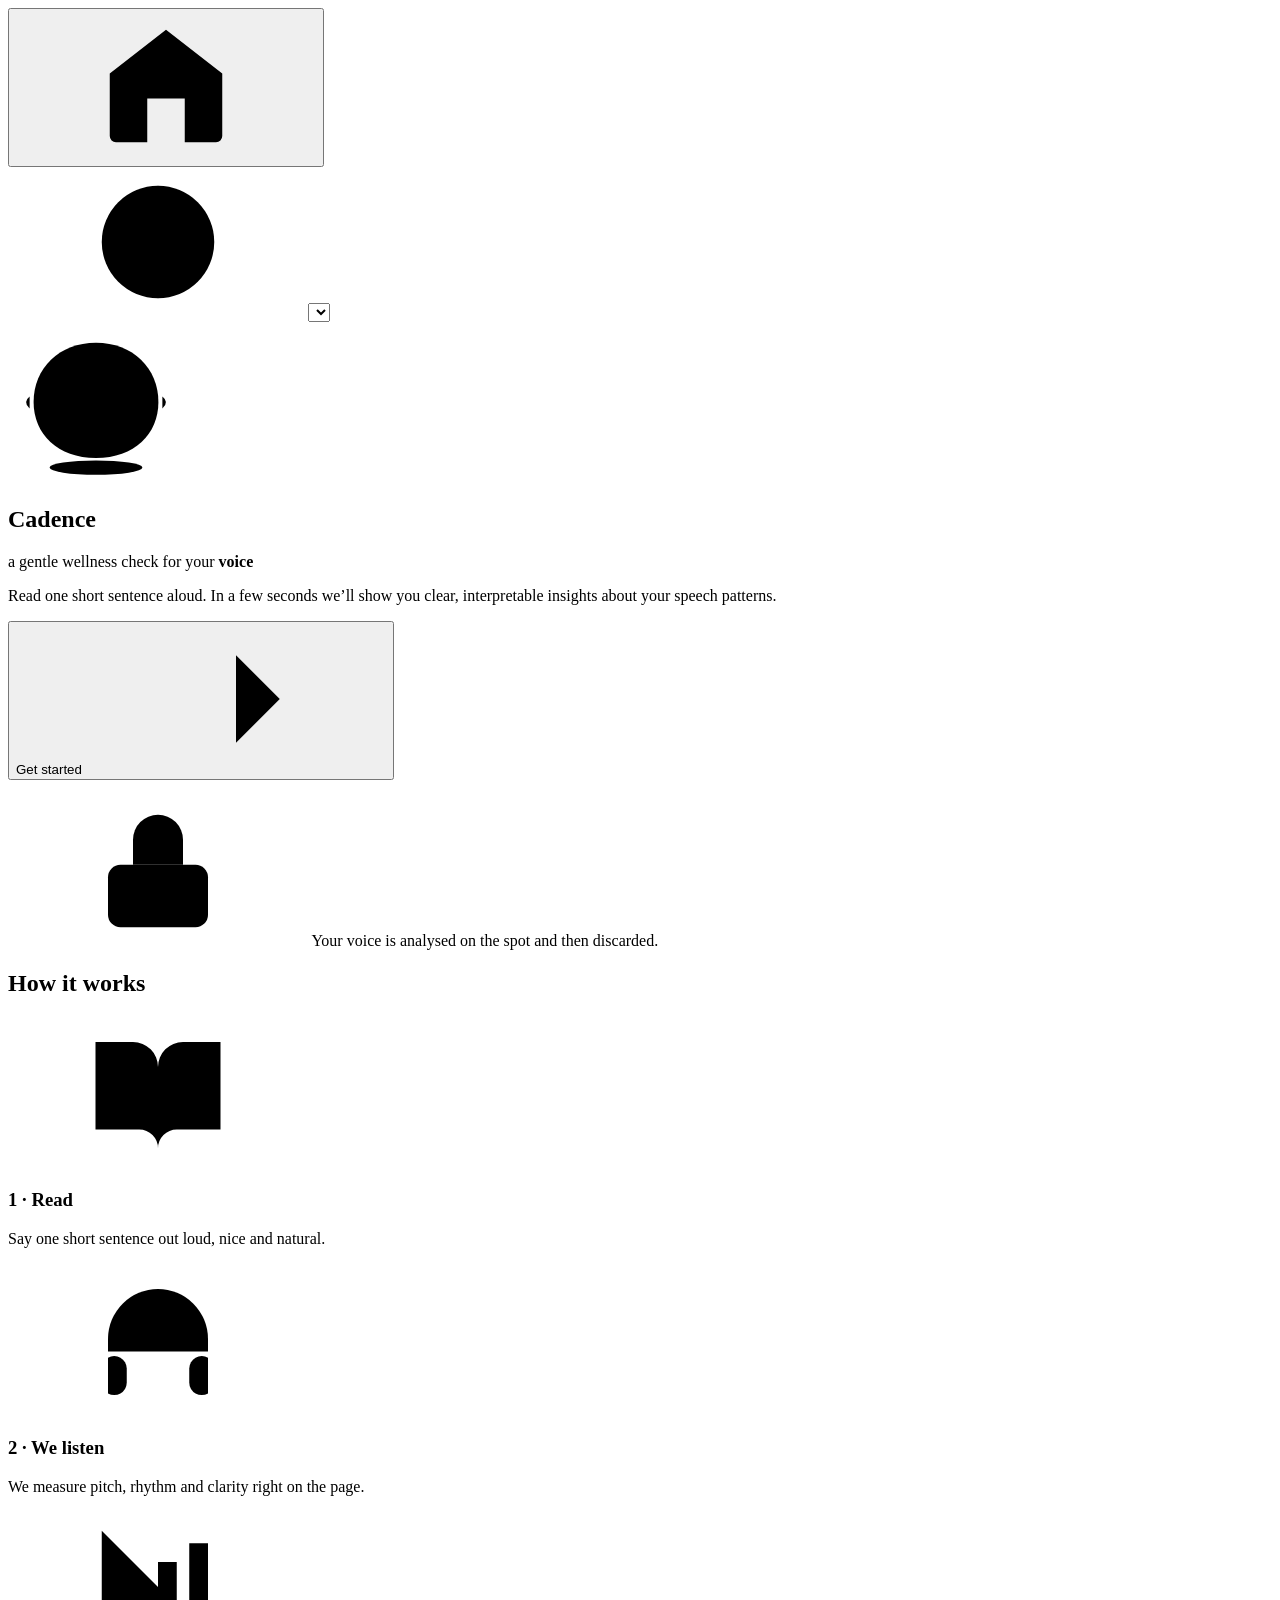
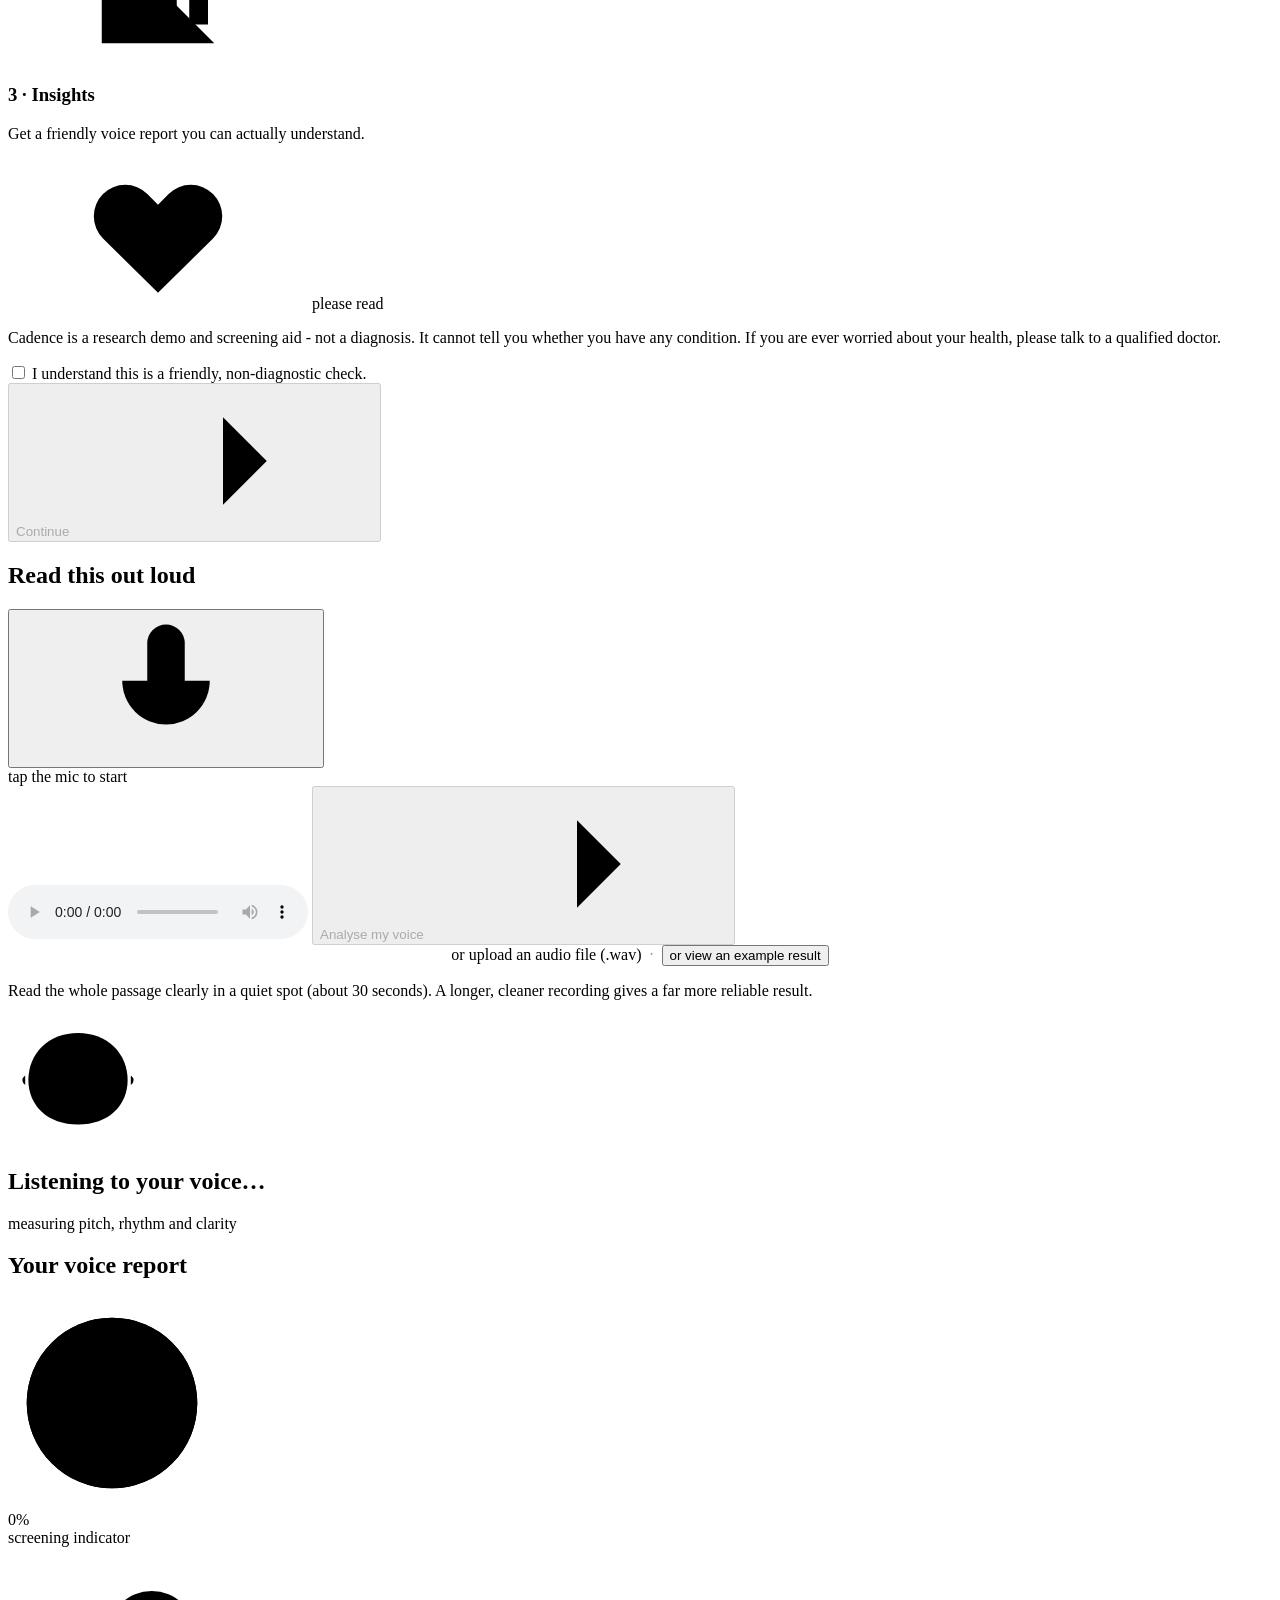
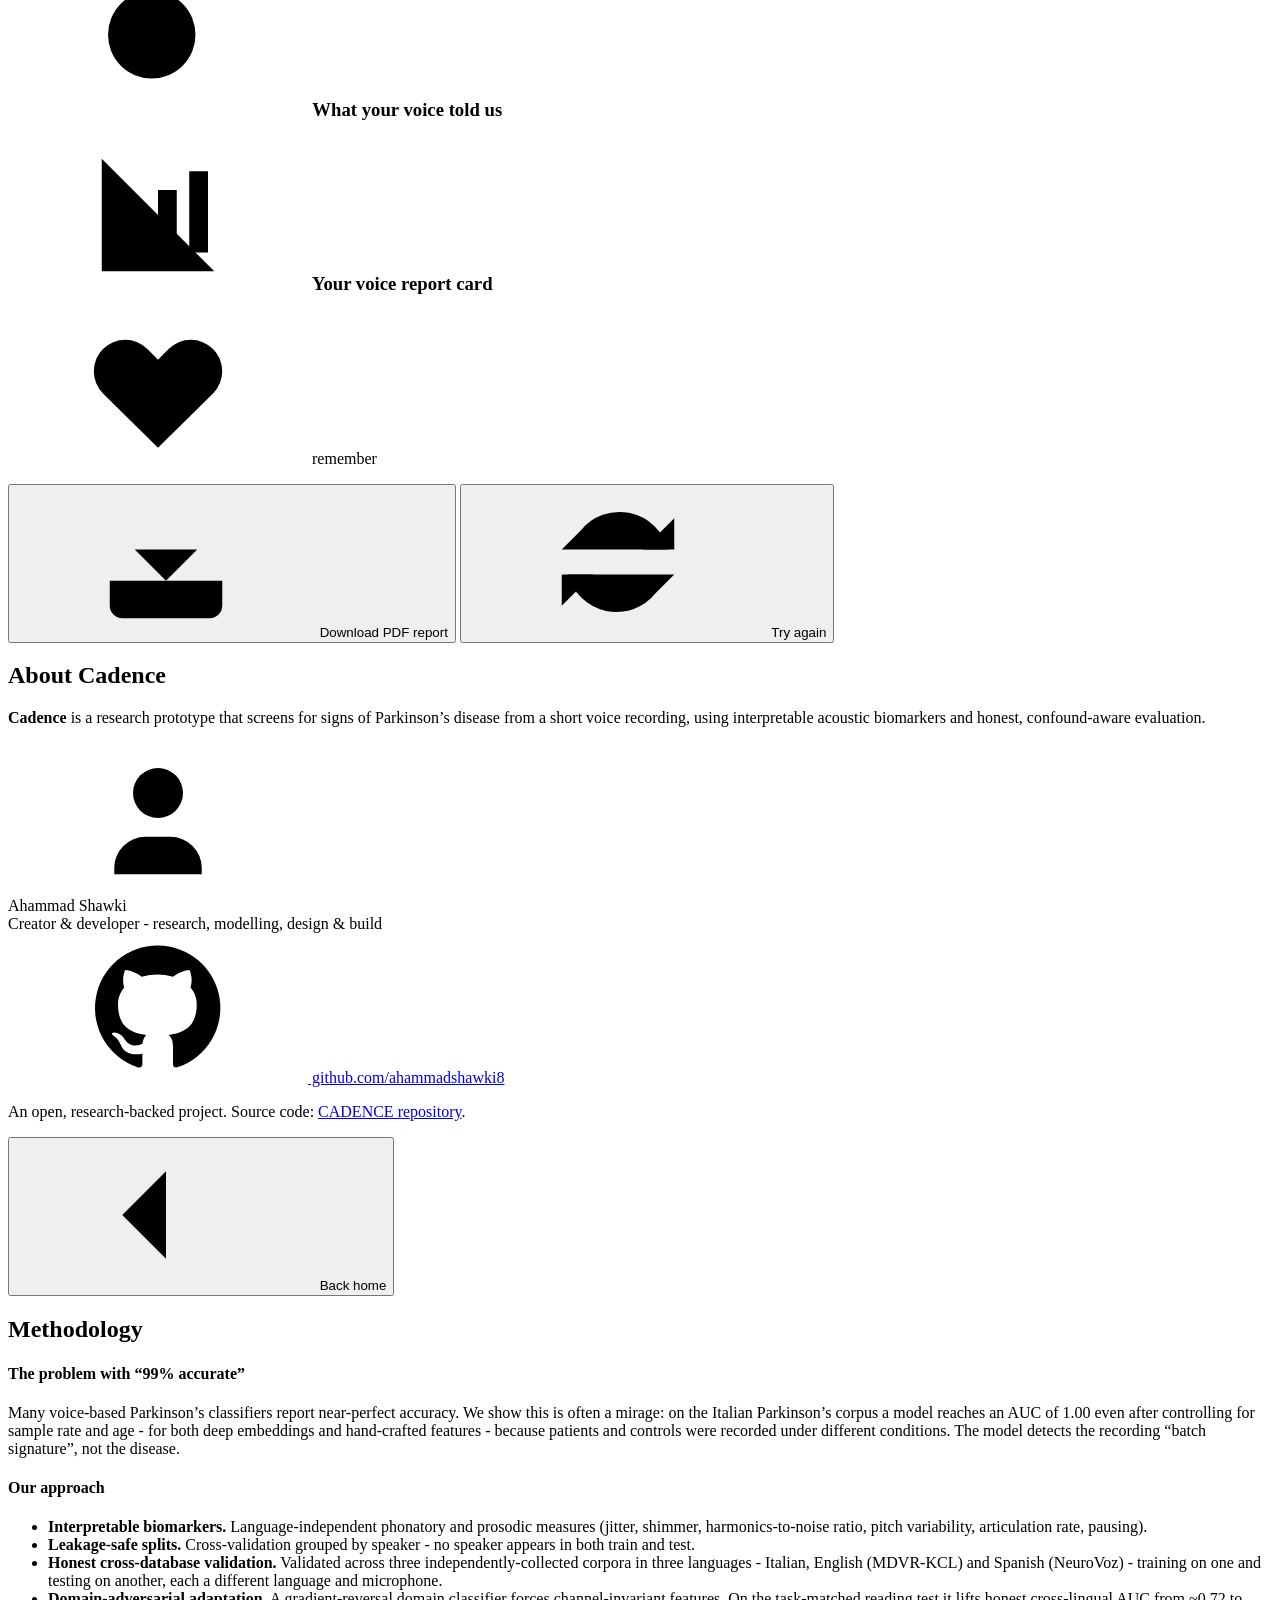
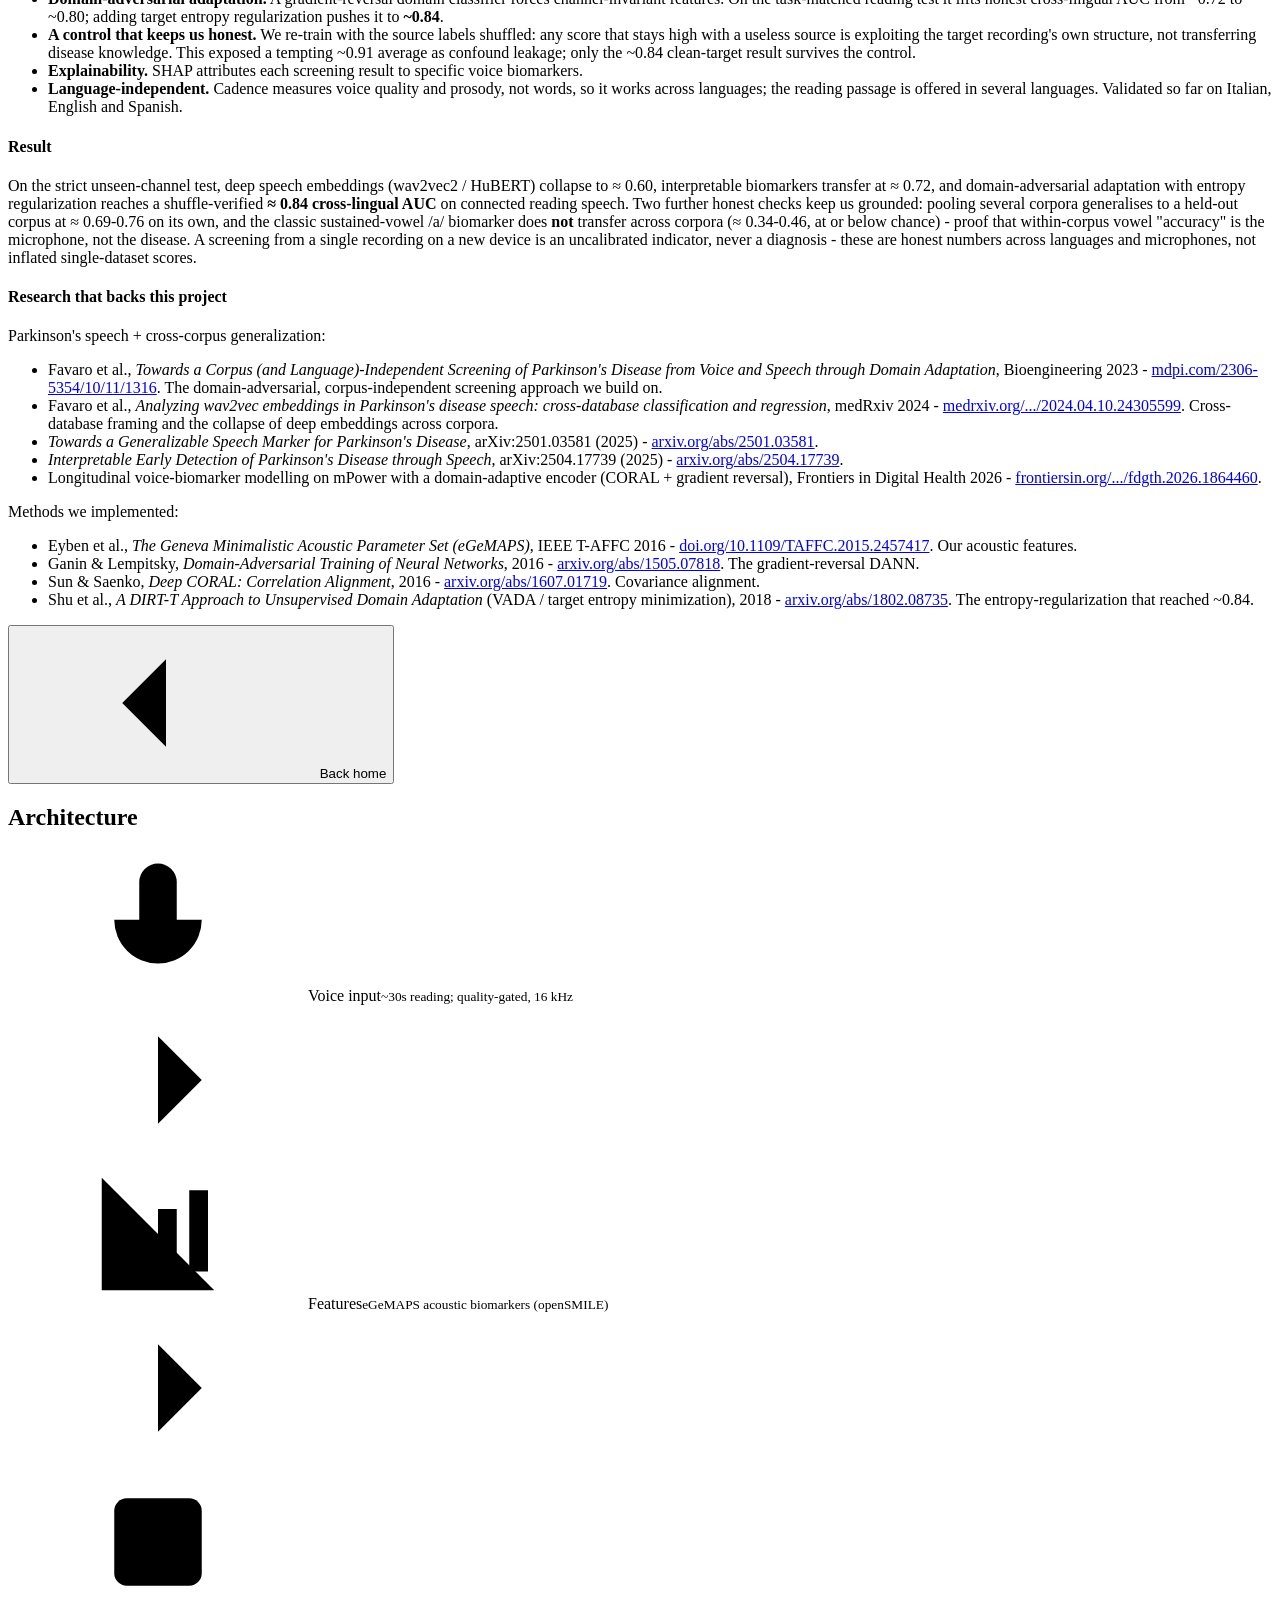
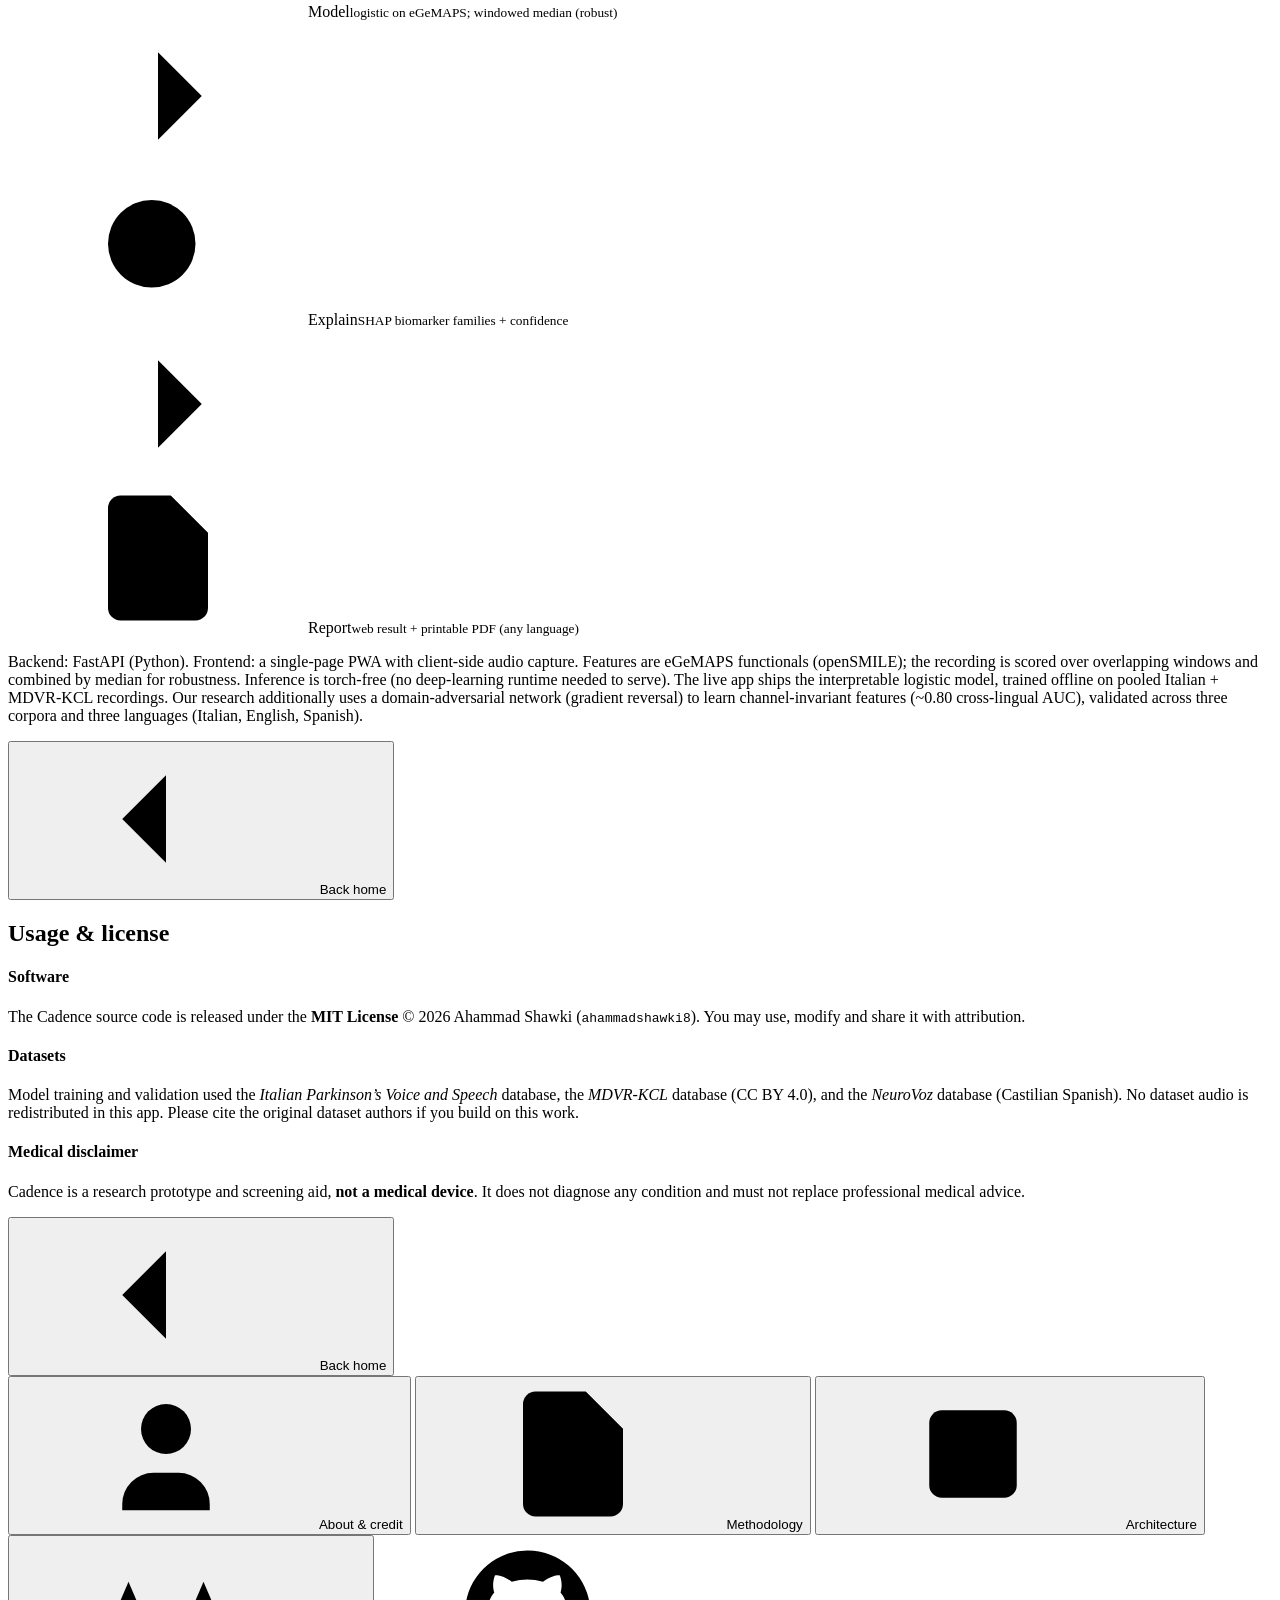
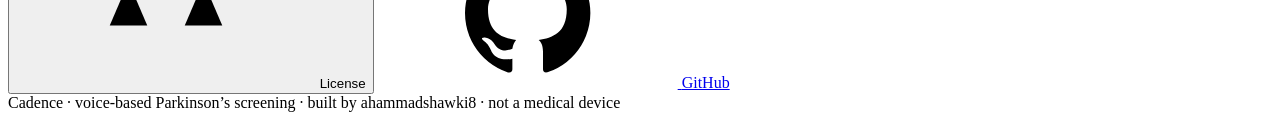
==== app/static/index.html @ 6699c70d "Multi-passage screening: pool several recordings into one steadier result Evidence (MDVR, speaker-le" ====
<!DOCTYPE html>
<html lang="en">
<head>
<meta charset="UTF-8" />
<meta name="viewport" content="width=device-width, initial-scale=1.0, viewport-fit=cover" />
<title>Cadence · voice wellness check</title>
<meta name="theme-color" content="#6c5ce7" />
<meta name="description" content="A gentle, research-backed voice wellness check for signs of Parkinson's disease." />
<link rel="manifest" href="/manifest.webmanifest" />
<meta name="apple-mobile-web-app-capable" content="yes" />
<meta name="mobile-web-app-capable" content="yes" />
<meta name="apple-mobile-web-app-status-bar-style" content="default" />
<meta name="apple-mobile-web-app-title" content="Cadence" />
<link rel="apple-touch-icon" href="/static/icon-192.png" />
<link rel="preconnect" href="https://fonts.googleapis.com" />
<link rel="preconnect" href="https://fonts.gstatic.com" crossorigin />
<link href="https://fonts.googleapis.com/css2?family=Baloo+2:wght@500;600;700;800&family=Quicksand:wght@400;500;600;700&display=swap" rel="stylesheet" />
<link rel="stylesheet" href="/static/style.css" />
<link rel="icon" href="/static/favicon.svg" type="image/svg+xml" />
</head>
<body>

<!-- ===== icon sprite ===== -->
<svg width="0" height="0" style="position:absolute" aria-hidden="true"><defs>
<symbol id="i-home" viewBox="0 0 24 24"><path d="M3 10l9-7 9 7v10a1 1 0 0 1-1 1h-5v-7H9v7H4a1 1 0 0 1-1-1z"/></symbol>
<symbol id="i-back" viewBox="0 0 24 24"><path d="M19 12H5"/><path d="M12 19l-7-7 7-7"/></symbol>
<symbol id="i-next" viewBox="0 0 24 24"><path d="M5 12h14"/><path d="M12 5l7 7-7 7"/></symbol>
<symbol id="i-mic" viewBox="0 0 24 24"><rect x="9" y="2" width="6" height="12" rx="3"/><path d="M19 11a7 7 0 0 1-14 0"/><path d="M12 18v4"/><path d="M8 22h8"/></symbol>
<symbol id="i-download" viewBox="0 0 24 24"><path d="M21 15v4a2 2 0 0 1-2 2H5a2 2 0 0 1-2-2v-4"/><path d="M7 10l5 5 5-5"/><path d="M12 15V3"/></symbol>
<symbol id="i-search" viewBox="0 0 24 24"><circle cx="11" cy="11" r="7"/><path d="M21 21l-4.3-4.3"/></symbol>
<symbol id="i-listen" viewBox="0 0 24 24"><path d="M4 14v-2a8 8 0 0 1 16 0v2"/><path d="M4 15a2 2 0 0 1 3 1.7V19a2 2 0 0 1-3 1.7z"/><path d="M20 15a2 2 0 0 0-3 1.7V19a2 2 0 0 0 3 1.7z"/></symbol>
<symbol id="i-read" viewBox="0 0 24 24"><path d="M2 4h6a4 4 0 0 1 4 4v13a3 3 0 0 0-3-3H2z"/><path d="M22 4h-6a4 4 0 0 0-4 4v13a3 3 0 0 1 3-3h7z"/></symbol>
<symbol id="i-chart" viewBox="0 0 24 24"><path d="M3 3v18h18"/><rect x="7" y="12" width="3" height="6"/><rect x="12" y="8" width="3" height="10"/><rect x="17" y="5" width="3" height="13"/></symbol>
<symbol id="i-lock" viewBox="0 0 24 24"><rect x="4" y="11" width="16" height="10" rx="2"/><path d="M8 11V7a4 4 0 0 1 8 0v4"/></symbol>
<symbol id="i-heart" viewBox="0 0 24 24"><path d="M20.8 5.6a5 5 0 0 0-7.1 0L12 7.3l-1.7-1.7a5 5 0 1 0-7.1 7.1L12 21.4l8.8-8.7a5 5 0 0 0 0-7.1z"/></symbol>
<symbol id="i-check" viewBox="0 0 24 24"><path d="M20 6L9 17l-5-5"/></symbol>
<symbol id="i-refresh" viewBox="0 0 24 24"><path d="M21 5v5h-5"/><path d="M3 19v-5h5"/><path d="M20 10a8 8 0 0 0-14-3L3 10"/><path d="M4 14a8 8 0 0 0 14 3l3-3"/></symbol>
<symbol id="i-up" viewBox="0 0 24 24"><path d="M12 19V5"/><path d="M6 11l6-6 6 6"/></symbol>
<symbol id="i-down" viewBox="0 0 24 24"><path d="M12 5v14"/><path d="M6 13l6 6 6-6"/></symbol>
<symbol id="i-doc" viewBox="0 0 24 24"><path d="M14 2H6a2 2 0 0 0-2 2v16a2 2 0 0 0 2 2h12a2 2 0 0 0 2-2V8z"/><path d="M14 2v6h6"/><path d="M9 13h6"/><path d="M9 17h6"/></symbol>
<symbol id="i-cpu" viewBox="0 0 24 24"><rect x="5" y="5" width="14" height="14" rx="2"/><rect x="9" y="9" width="6" height="6"/><path d="M9 2v3M15 2v3M9 19v3M15 19v3M2 9h3M2 15h3M19 9h3M19 15h3"/></symbol>
<symbol id="i-scale" viewBox="0 0 24 24"><path d="M12 3v18"/><path d="M6 7h12"/><path d="M6 7l-3 7h6z"/><path d="M18 7l-3 7h6z"/><path d="M8 21h8"/></symbol>
<symbol id="i-user" viewBox="0 0 24 24"><circle cx="12" cy="8" r="4"/><path d="M5 21v-1a5 5 0 0 1 5-5h4a5 5 0 0 1 5 5v1"/></symbol>
<symbol id="i-github" viewBox="0 0 24 24"><path d="M12 2a10 10 0 0 0-3.2 19.5c.5.1.7-.2.7-.5v-1.7c-2.8.6-3.4-1.3-3.4-1.3-.5-1.2-1.1-1.5-1.1-1.5-.9-.6.1-.6.1-.6 1 .1 1.5 1 1.5 1 .9 1.5 2.3 1.1 2.9.8.1-.6.3-1.1.6-1.4-2.2-.300-4.5-1.1-4.5-4.9 0-1.1.4-2 1-2.7-.1-.3-.4-1.3.1-2.7 0 0 .8-.3 2.7 1a9.4 9.4 0 0 1 5 0c1.9-1.3 2.7-1 2.7-1 .5 1.4.2 2.4.1 2.7.6.7 1 1.6 1 2.7 0 3.8-2.3 4.6-4.5 4.9.4.3.7.9.7 1.9v2.8c0 .3.2.6.7.5A10 10 0 0 0 12 2z"/></symbol>
<symbol id="i-mark" viewBox="0 0 24 24"><path d="M2 12h3l2.5-7 4 16 3.5-11 2 5H22"/></symbol>
<symbol id="i-globe" viewBox="0 0 24 24"><circle cx="12" cy="12" r="9"/><path d="M3 12h18"/><path d="M12 3c2.5 2.5 3.8 5.7 3.8 9s-1.3 6.5-3.8 9c-2.5-2.5-3.8-5.7-3.8-9s1.3-6.5 3.8-9z"/></symbol>
</defs></svg>

<div class="bg" aria-hidden="true"><span class="blob b1"></span><span class="blob b2"></span></div>

<!-- persistent home button -->
<button class="homebtn" id="homeBtn" title="Home" aria-label="Home"><svg class="ic"><use href="#i-home"/></svg></button>

<!-- persistent language switcher -->
<div class="langbar top"><svg class="ic sm"><use href="#i-globe"/></svg><select id="langSel" aria-label="Language"></select></div>

<!-- progress dots -->
<div class="steps" id="steps" aria-hidden="true">
  <span data-step="welcome" class="on"></span><span data-step="learn"></span>
  <span data-step="record"></span><span data-step="analyzing"></span><span data-step="results"></span>
</div>

<main id="app">

  <!-- 1 · WELCOME -->
  <section class="screen show" id="welcome">
    <div class="mascot" id="mascot">
      <svg viewBox="0 0 220 200" width="176" height="160" aria-label="Cadi">
        <ellipse class="shadow" cx="110" cy="182" rx="58" ry="9"></ellipse>
        <g id="mascotBody">
          <path class="body" d="M110 26c46 0 78 32 78 74 0 40-30 70-78 70S32 140 32 100c0-42 32-74 78-74z"></path>
          <ellipse class="cheek" cx="74" cy="112" rx="11" ry="7"></ellipse>
          <ellipse class="cheek" cx="146" cy="112" rx="11" ry="7"></ellipse>
          <g class="eyes"><circle class="eye" cx="87" cy="93" r="8.5"></circle><circle class="eye" cx="133" cy="93" r="8.5"></circle>
            <circle class="spark" cx="90" cy="90" r="2.6"></circle><circle class="spark" cx="136" cy="90" r="2.6"></circle></g>
          <path class="mouth" d="M99 117 q11 11 22 0"></path>
          <path class="wave w-l" d="M27 93 q-9 7 0 15"></path><path class="wave w-r" d="M193 93 q9 7 0 15"></path>
        </g>
      </svg>
    </div>
    <h1 class="logo">Cadence</h1>
    <p class="tag" data-i18n-html="tag">a gentle wellness check for your <b>voice</b></p>
    <p class="sub" data-i18n="sub">Read one short sentence aloud. In a few seconds we’ll show you clear,
      interpretable insights about your speech patterns.</p>
    <button class="cta big" data-go="learn"><span data-i18n="start">Get started</span> <svg class="ic"><use href="#i-next"/></svg></button>
    <p class="mini"><svg class="ic sm"><use href="#i-lock"/></svg> <span data-i18n="privacy">Your voice is analysed on the spot and then discarded.</span></p>
  </section>

  <!-- 2 · LEARN -->
  <section class="screen" id="learn">
    <h2 class="title" data-i18n="howTitle">How it works</h2>
    <div class="steps3">
      <div class="stepcard pop" style="--d:.05s"><span class="ico"><svg class="ic"><use href="#i-read"/></svg></span><h3 data-i18n="s1t">1 · Read</h3><p data-i18n="s1d">Say one short sentence out loud, nice and natural.</p></div>
      <div class="stepcard pop" style="--d:.15s"><span class="ico"><svg class="ic"><use href="#i-listen"/></svg></span><h3 data-i18n="s2t">2 · We listen</h3><p data-i18n="s2d">We measure pitch, rhythm and clarity right on the page.</p></div>
      <div class="stepcard pop" style="--d:.25s"><span class="ico"><svg class="ic"><use href="#i-chart"/></svg></span><h3 data-i18n="s3t">3 · Insights</h3><p data-i18n="s3d">Get a friendly voice report you can actually understand.</p></div>
    </div>
    <div class="ethics">
      <span class="badge"><svg class="ic sm"><use href="#i-heart"/></svg> <span data-i18n="please">please read</span></span>
      <p data-i18n="ethics">Cadence is a research demo and screening aid - not a diagnosis. It cannot tell you
      whether you have any condition. If you are ever worried about your health, please talk to a
      qualified doctor.</p>
      <label class="agree"><input type="checkbox" id="agree" /> <span data-i18n="agree">I understand this is a friendly, non-diagnostic check.</span></label>
    </div>
    <button class="cta" id="toRecord" data-go="record" disabled><span data-i18n="continue">Continue</span> <svg class="ic"><use href="#i-next"/></svg></button>
  </section>

  <!-- 3 · RECORD -->
  <section class="screen" id="record">
    <h2 class="title" data-i18n="readTitle">Read this out loud</h2>
    <div class="bubble pop"><p id="prompt" class="passage"></p></div>
    <div class="recwrap">
      <div class="rings" id="rings"><span></span><span></span><span></span></div>
      <button class="micbtn" id="micBtn" aria-label="record"><svg class="ic big"><use href="#i-mic"/></svg></button>
      <div class="meter" id="meter" aria-hidden="true"></div>
      <div class="timer" id="timer">tap the mic to start</div>
    </div>
    <audio id="playback" controls class="playback hidden"></audio>
    <div class="mini" id="takeStatus" hidden style="margin:.3rem 0 .5rem;font-weight:600"></div>
    <button class="cta" id="analyzeBtn" data-go="analyzing" disabled><span data-i18n="analyse">Analyse my voice</span> <svg class="ic"><use href="#i-next"/></svg></button>
    <div class="altrow" style="display:flex;gap:.5rem;align-items:center;justify-content:center;flex-wrap:wrap">
      <label class="linklike" id="uploadLbl" for="fileInput" data-i18n="upload" style="cursor:pointer">or upload an audio file (.wav)</label>
      <input type="file" id="fileInput" accept="audio/*,.wav,.flac,.ogg,.mp3,.m4a,.webm" hidden>
      <span style="opacity:.4" aria-hidden="true">·</span>
      <button class="linklike" id="exampleBtn" data-i18n="example">or view an example result</button>
    </div>
    <p class="mini" id="recHint" data-i18n="hint">Read the whole passage clearly in a quiet spot (about 30 seconds).
      A longer, cleaner recording gives a far more reliable result.</p>
  </section>

  <!-- 4 · ANALYZING -->
  <section class="screen" id="analyzing">
    <div class="mascot listening"><svg viewBox="0 0 220 200" width="140" height="128"><use href="#mascotBody"/></svg></div>
    <div class="eq" id="eq"><span></span><span></span><span></span><span></span><span></span><span></span><span></span></div>
    <h2 class="title" id="analyzeMsg">Listening to your voice…</h2>
    <p class="sub" data-i18n="asub">measuring pitch, rhythm and clarity</p>
  </section>

  <!-- 5 · RESULTS -->
  <section class="screen" id="results">
    <div class="confetti" id="confetti" aria-hidden="true"></div>
    <h2 class="title" id="resTitle">Your voice report</h2>
    <div class="mini" id="basedOn" hidden style="margin:-.2rem 0 .4rem;font-weight:600"></div>
    <div class="gaugewrap">
      <svg class="gauge" viewBox="0 0 200 200" width="208" height="208">
        <circle class="g-track" cx="100" cy="100" r="82"></circle>
        <circle class="g-fill" id="gFill" cx="100" cy="100" r="82"></circle>
      </svg>
      <div class="gaugecenter"><div class="gpct" id="gPct">0<span>%</span></div><div class="glabel" data-i18n="indicator">screening indicator</div></div>
    </div>
    <div class="confchip" id="confChip" hidden></div>
    <p class="muted" id="calNote" data-i18n="calNote" hidden style="font-size:.86rem;margin:.35rem auto .1rem;max-width:34rem;line-height:1.4"></p>
    <p class="verdict" id="verdict"></p>
    <div class="narrative" id="narrative"></div>

    <h3 class="sect"><svg class="ic sm"><use href="#i-search"/></svg> <span data-i18n="told">What your voice told us</span></h3>
    <div class="factors" id="factors"></div>

    <h3 class="sect"><svg class="ic sm"><use href="#i-chart"/></svg> <span data-i18n="card">Your voice report card</span></h3>
    <div class="report" id="report"></div>

    <div class="ethics result-ethics">
      <span class="badge"><svg class="ic sm"><use href="#i-heart"/></svg> <span data-i18n="remember">remember</span></span>
      <p id="resDisclaimer"></p>
    </div>
    <div class="rowbtns">
      <button class="cta ghost" id="pdfBtn"><svg class="ic"><use href="#i-download"/></svg> <span data-i18n="pdf">Download PDF report</span></button>
      <button class="cta" id="againBtn" data-go="record"><svg class="ic"><use href="#i-refresh"/></svg> <span data-i18n="again">Try again</span></button>
    </div>
  </section>

  <!-- ===== INFO PAGES (outside the linear flow) ===== -->
  <section class="screen info" id="about">
    <h2 class="title">About Cadence</h2>
    <div class="doc">
      <p><b>Cadence</b> is a research prototype that screens for signs of Parkinson’s disease from a
      short voice recording, using interpretable acoustic biomarkers and honest, confound-aware
      evaluation.</p>
      <div class="devcard">
        <span class="avatar"><svg class="ic"><use href="#i-user"/></svg></span>
        <div><div class="devname">Ahammad Shawki</div>
          <div class="devrole">Creator &amp; developer - research, modelling, design &amp; build</div>
          <a class="ghlink" href="https://github.com/ahammadshawki8" target="_blank" rel="noopener">
            <svg class="ic sm"><use href="#i-github"/></svg> github.com/ahammadshawki8</a></div>
      </div>
      <p class="muted">An open, research-backed project. Source code:
        <a href="https://github.com/ahammadshawki8/CADENCE" target="_blank" rel="noopener">CADENCE repository</a>.</p>
    </div>
    <button class="cta" data-go="welcome"><svg class="ic"><use href="#i-back"/></svg> <span data-i18n="backhome">Back home</span></button>
  </section>

  <section class="screen info" id="methodology">
    <h2 class="title">Methodology</h2>
    <div class="doc">
      <h4>The problem with “99% accurate”</h4>
      <p>Many voice-based Parkinson’s classifiers report near-perfect accuracy. We show this is often
      a mirage: on the Italian Parkinson’s corpus a model reaches an AUC of 1.00 even after
      controlling for sample rate and age - for both deep embeddings and hand-crafted features -
      because patients and controls were recorded under different conditions. The model detects the
      recording “batch signature”, not the disease.</p>
      <h4>Our approach</h4>
      <ul>
        <li><b>Interpretable biomarkers.</b> Language-independent phonatory and prosodic measures
          (jitter, shimmer, harmonics-to-noise ratio, pitch variability, articulation rate, pausing).</li>
        <li><b>Leakage-safe splits.</b> Cross-validation grouped by speaker - no speaker appears in
          both train and test.</li>
        <li><b>Honest cross-database validation.</b> Validated across three independently-collected
          corpora in three languages - Italian, English (MDVR-KCL) and Spanish (NeuroVoz) - training
          on one and testing on another, each a different language and microphone.</li>
        <li><b>Domain-adversarial adaptation.</b> A gradient-reversal domain classifier forces
          channel-invariant features. On the task-matched reading test it lifts honest cross-lingual
          AUC from ~0.72 to ~0.80; adding target entropy regularization pushes it to <b>~0.84</b>.</li>
        <li><b>A control that keeps us honest.</b> We re-train with the source labels shuffled: any
          score that stays high with a useless source is exploiting the target recording's own
          structure, not transferring disease knowledge. This exposed a tempting ~0.91 average as
          confound leakage; only the ~0.84 clean-target result survives the control.</li>
        <li><b>Explainability.</b> SHAP attributes each screening result to specific voice biomarkers.</li>
        <li><b>Language-independent.</b> Cadence measures voice quality and prosody, not words, so it
          works across languages; the reading passage is offered in several languages. Validated so
          far on Italian, English and Spanish.</li>
      </ul>
      <h4>Result</h4>
      <p>On the strict unseen-channel test, deep speech embeddings (wav2vec2 / HuBERT) collapse to
      ≈ 0.60, interpretable biomarkers transfer at ≈ 0.72, and domain-adversarial adaptation with
      entropy regularization reaches a shuffle-verified <b>≈ 0.84 cross-lingual AUC</b> on connected
      reading speech. Two further honest checks keep us grounded: pooling several corpora generalises
      to a held-out corpus at ≈ 0.69-0.76 on its own, and the classic sustained-vowel /a/ biomarker
      does <b>not</b> transfer across corpora (≈ 0.34-0.46, at or below chance) - proof that
      within-corpus vowel "accuracy" is the microphone, not the disease. A screening from a single
      recording on a new device is an uncalibrated indicator, never a diagnosis - these are honest
      numbers across languages and microphones, not inflated single-dataset scores.</p>
      <h4>Research that backs this project</h4>
      <p class="muted">Parkinson's speech + cross-corpus generalization:</p>
      <ul>
        <li>Favaro et al., <i>Towards a Corpus (and Language)-Independent Screening of Parkinson's
          Disease from Voice and Speech through Domain Adaptation</i>, Bioengineering 2023 -
          <a href="https://www.mdpi.com/2306-5354/10/11/1316" target="_blank" rel="noopener">mdpi.com/2306-5354/10/11/1316</a>.
          The domain-adversarial, corpus-independent screening approach we build on.</li>
        <li>Favaro et al., <i>Analyzing wav2vec embeddings in Parkinson's disease speech: cross-database
          classification and regression</i>, medRxiv 2024 -
          <a href="https://www.medrxiv.org/content/10.1101/2024.04.10.24305599" target="_blank" rel="noopener">medrxiv.org/.../2024.04.10.24305599</a>.
          Cross-database framing and the collapse of deep embeddings across corpora.</li>
        <li><i>Towards a Generalizable Speech Marker for Parkinson's Disease</i>, arXiv:2501.03581 (2025) -
          <a href="https://arxiv.org/abs/2501.03581" target="_blank" rel="noopener">arxiv.org/abs/2501.03581</a>.</li>
        <li><i>Interpretable Early Detection of Parkinson's Disease through Speech</i>, arXiv:2504.17739 (2025) -
          <a href="https://arxiv.org/abs/2504.17739" target="_blank" rel="noopener">arxiv.org/abs/2504.17739</a>.</li>
        <li>Longitudinal voice-biomarker modelling on mPower with a domain-adaptive encoder
          (CORAL + gradient reversal), Frontiers in Digital Health 2026 -
          <a href="https://www.frontiersin.org/journals/digital-health/articles/10.3389/fdgth.2026.1864460/full" target="_blank" rel="noopener">frontiersin.org/.../fdgth.2026.1864460</a>.</li>
      </ul>
      <p class="muted">Methods we implemented:</p>
      <ul>
        <li>Eyben et al., <i>The Geneva Minimalistic Acoustic Parameter Set (eGeMAPS)</i>, IEEE T-AFFC 2016 -
          <a href="https://doi.org/10.1109/TAFFC.2015.2457417" target="_blank" rel="noopener">doi.org/10.1109/TAFFC.2015.2457417</a>. Our acoustic features.</li>
        <li>Ganin &amp; Lempitsky, <i>Domain-Adversarial Training of Neural Networks</i>, 2016 -
          <a href="https://arxiv.org/abs/1505.07818" target="_blank" rel="noopener">arxiv.org/abs/1505.07818</a>. The gradient-reversal DANN.</li>
        <li>Sun &amp; Saenko, <i>Deep CORAL: Correlation Alignment</i>, 2016 -
          <a href="https://arxiv.org/abs/1607.01719" target="_blank" rel="noopener">arxiv.org/abs/1607.01719</a>. Covariance alignment.</li>
        <li>Shu et al., <i>A DIRT-T Approach to Unsupervised Domain Adaptation</i> (VADA / target entropy
          minimization), 2018 - <a href="https://arxiv.org/abs/1802.08735" target="_blank" rel="noopener">arxiv.org/abs/1802.08735</a>. The entropy-regularization that reached ~0.84.</li>
      </ul>
    </div>
    <button class="cta" data-go="welcome"><svg class="ic"><use href="#i-back"/></svg> <span data-i18n="backhome">Back home</span></button>
  </section>

  <section class="screen info" id="architecture">
    <h2 class="title">Architecture</h2>
    <div class="doc">
      <div class="arch">
        <div class="node"><svg class="ic"><use href="#i-mic"/></svg><span>Voice input</span><small>~30s reading; quality-gated, 16 kHz</small></div>
        <div class="arrow"><svg class="ic"><use href="#i-next"/></svg></div>
        <div class="node"><svg class="ic"><use href="#i-chart"/></svg><span>Features</span><small>eGeMAPS acoustic biomarkers (openSMILE)</small></div>
        <div class="arrow"><svg class="ic"><use href="#i-next"/></svg></div>
        <div class="node"><svg class="ic"><use href="#i-cpu"/></svg><span>Model</span><small>logistic on eGeMAPS; windowed median (robust)</small></div>
        <div class="arrow"><svg class="ic"><use href="#i-next"/></svg></div>
        <div class="node"><svg class="ic"><use href="#i-search"/></svg><span>Explain</span><small>SHAP biomarker families + confidence</small></div>
        <div class="arrow"><svg class="ic"><use href="#i-next"/></svg></div>
        <div class="node"><svg class="ic"><use href="#i-doc"/></svg><span>Report</span><small>web result + printable PDF (any language)</small></div>
      </div>
      <p class="muted">Backend: FastAPI (Python). Frontend: a single-page PWA with client-side audio
      capture. Features are eGeMAPS functionals (openSMILE); the recording is scored over overlapping
      windows and combined by median for robustness. Inference is torch-free (no deep-learning runtime
      needed to serve). The live app ships the interpretable logistic model, trained offline on pooled
      Italian + MDVR-KCL recordings. Our research additionally uses a domain-adversarial network
      (gradient reversal) to learn channel-invariant features (~0.80 cross-lingual AUC), validated
      across three corpora and three languages (Italian, English, Spanish).</p>
    </div>
    <button class="cta" data-go="welcome"><svg class="ic"><use href="#i-back"/></svg> <span data-i18n="backhome">Back home</span></button>
  </section>

  <section class="screen info" id="license">
    <h2 class="title">Usage &amp; license</h2>
    <div class="doc">
      <h4>Software</h4>
      <p>The Cadence source code is released under the <b>MIT License</b> © 2026 Ahammad Shawki
      (<code>ahammadshawki8</code>). You may use, modify and share it with attribution.</p>
      <h4>Datasets</h4>
      <p>Model training and validation used the <i>Italian Parkinson’s Voice and Speech</i> database,
      the <i>MDVR-KCL</i> database (CC BY 4.0), and the <i>NeuroVoz</i> database (Castilian Spanish).
      No dataset audio is redistributed in this app. Please cite the original dataset authors if you
      build on this work.</p>
      <h4>Medical disclaimer</h4>
      <p>Cadence is a research prototype and screening aid, <b>not a medical device</b>. It does not
      diagnose any condition and must not replace professional medical advice.</p>
    </div>
    <button class="cta" data-go="welcome"><svg class="ic"><use href="#i-back"/></svg> <span data-i18n="backhome">Back home</span></button>
  </section>

  <div class="toast" id="toast"></div>
</main>

<footer class="foot">
  <div class="footlinks">
    <button data-info="about"><svg class="ic sm"><use href="#i-user"/></svg> <span data-i18n="footAbout">About &amp; credit</span></button>
    <button data-info="methodology"><svg class="ic sm"><use href="#i-doc"/></svg> <span data-i18n="footMethod">Methodology</span></button>
    <button data-info="architecture"><svg class="ic sm"><use href="#i-cpu"/></svg> <span data-i18n="footArch">Architecture</span></button>
    <button data-info="license"><svg class="ic sm"><use href="#i-scale"/></svg> <span data-i18n="footLicense">License</span></button>
    <a href="https://github.com/ahammadshawki8/CADENCE" target="_blank" rel="noopener"><svg class="ic sm"><use href="#i-github"/></svg> <span data-i18n="footGithub">GitHub</span></a>
  </div>
  <div class="footnote" data-i18n="footNote">Cadence · voice-based Parkinson’s screening · built by ahammadshawki8 · not a medical device</div>
</footer>

<script src="/static/app.js"></script>
<script>
  if ("serviceWorker" in navigator) {
    window.addEventListener("load", () => navigator.serviceWorker.register("/sw.js").catch(() => {}));
  }
</script>
</body>
</html>
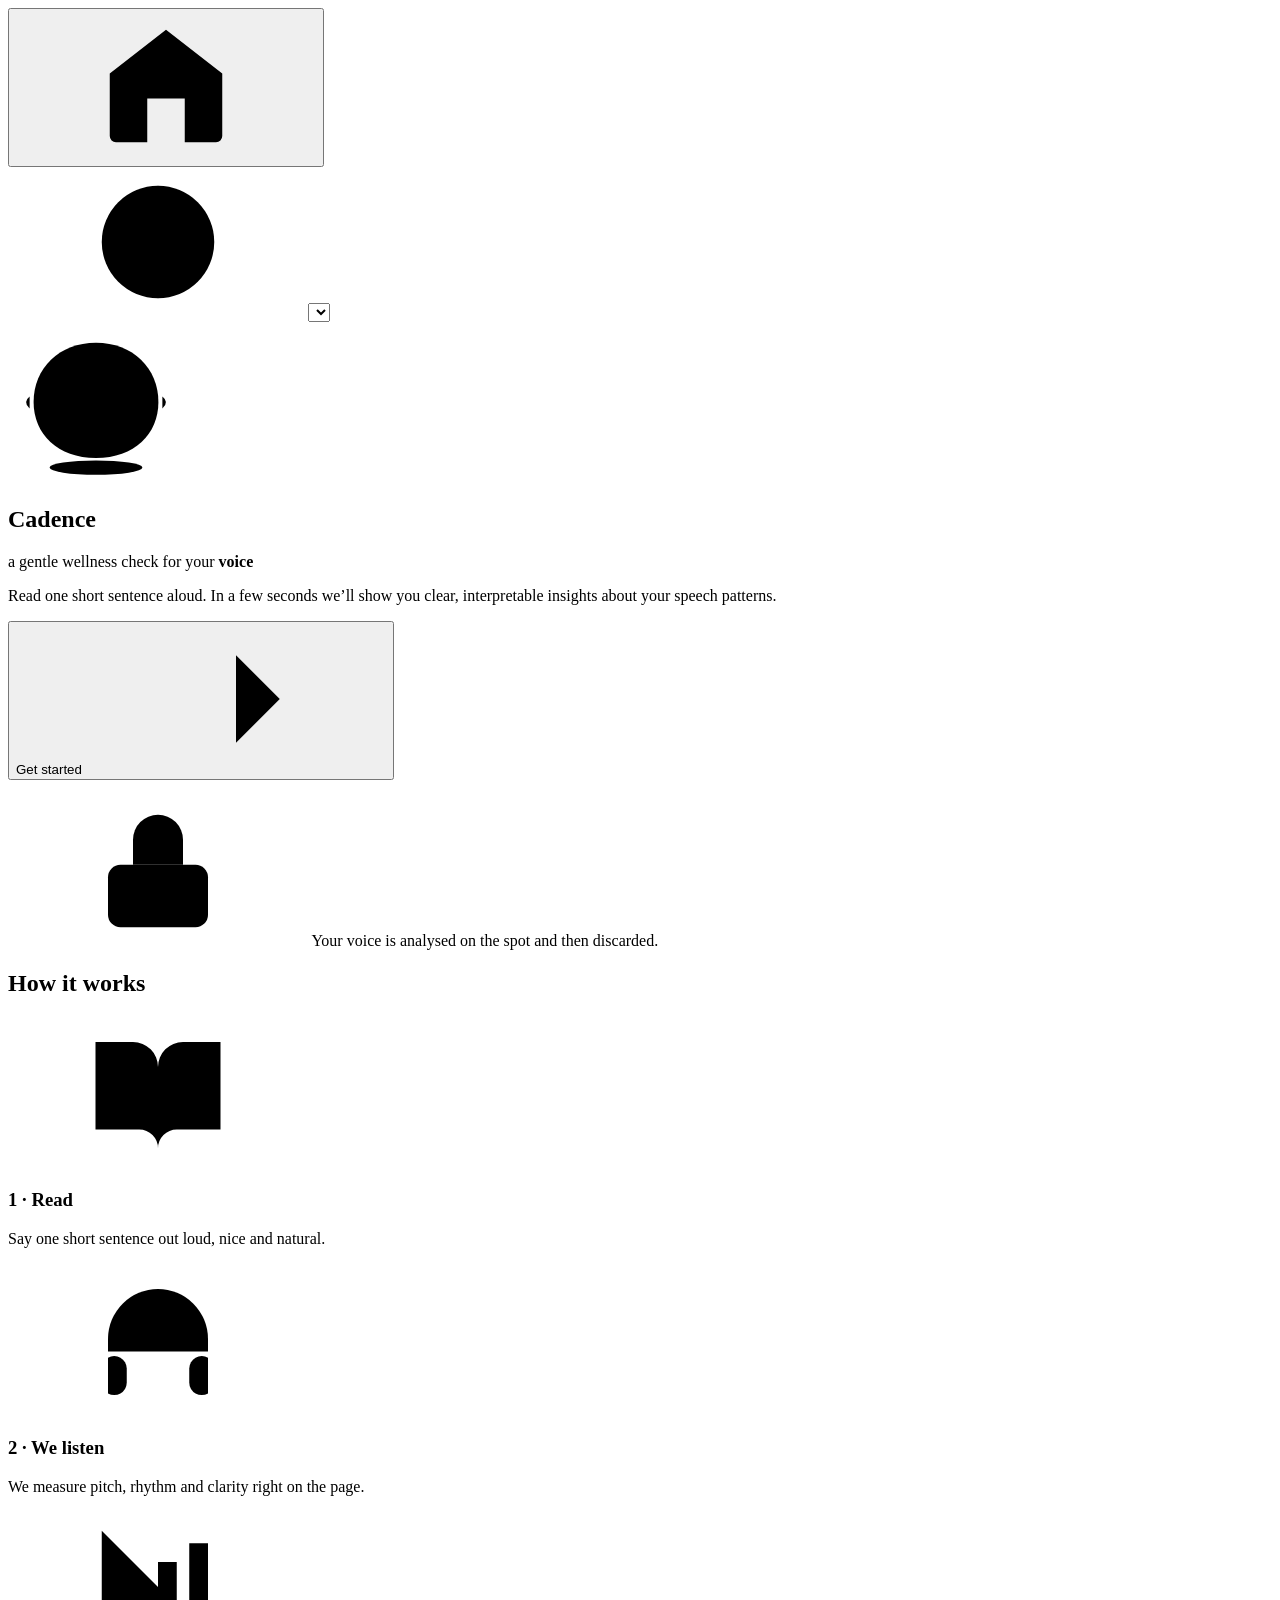
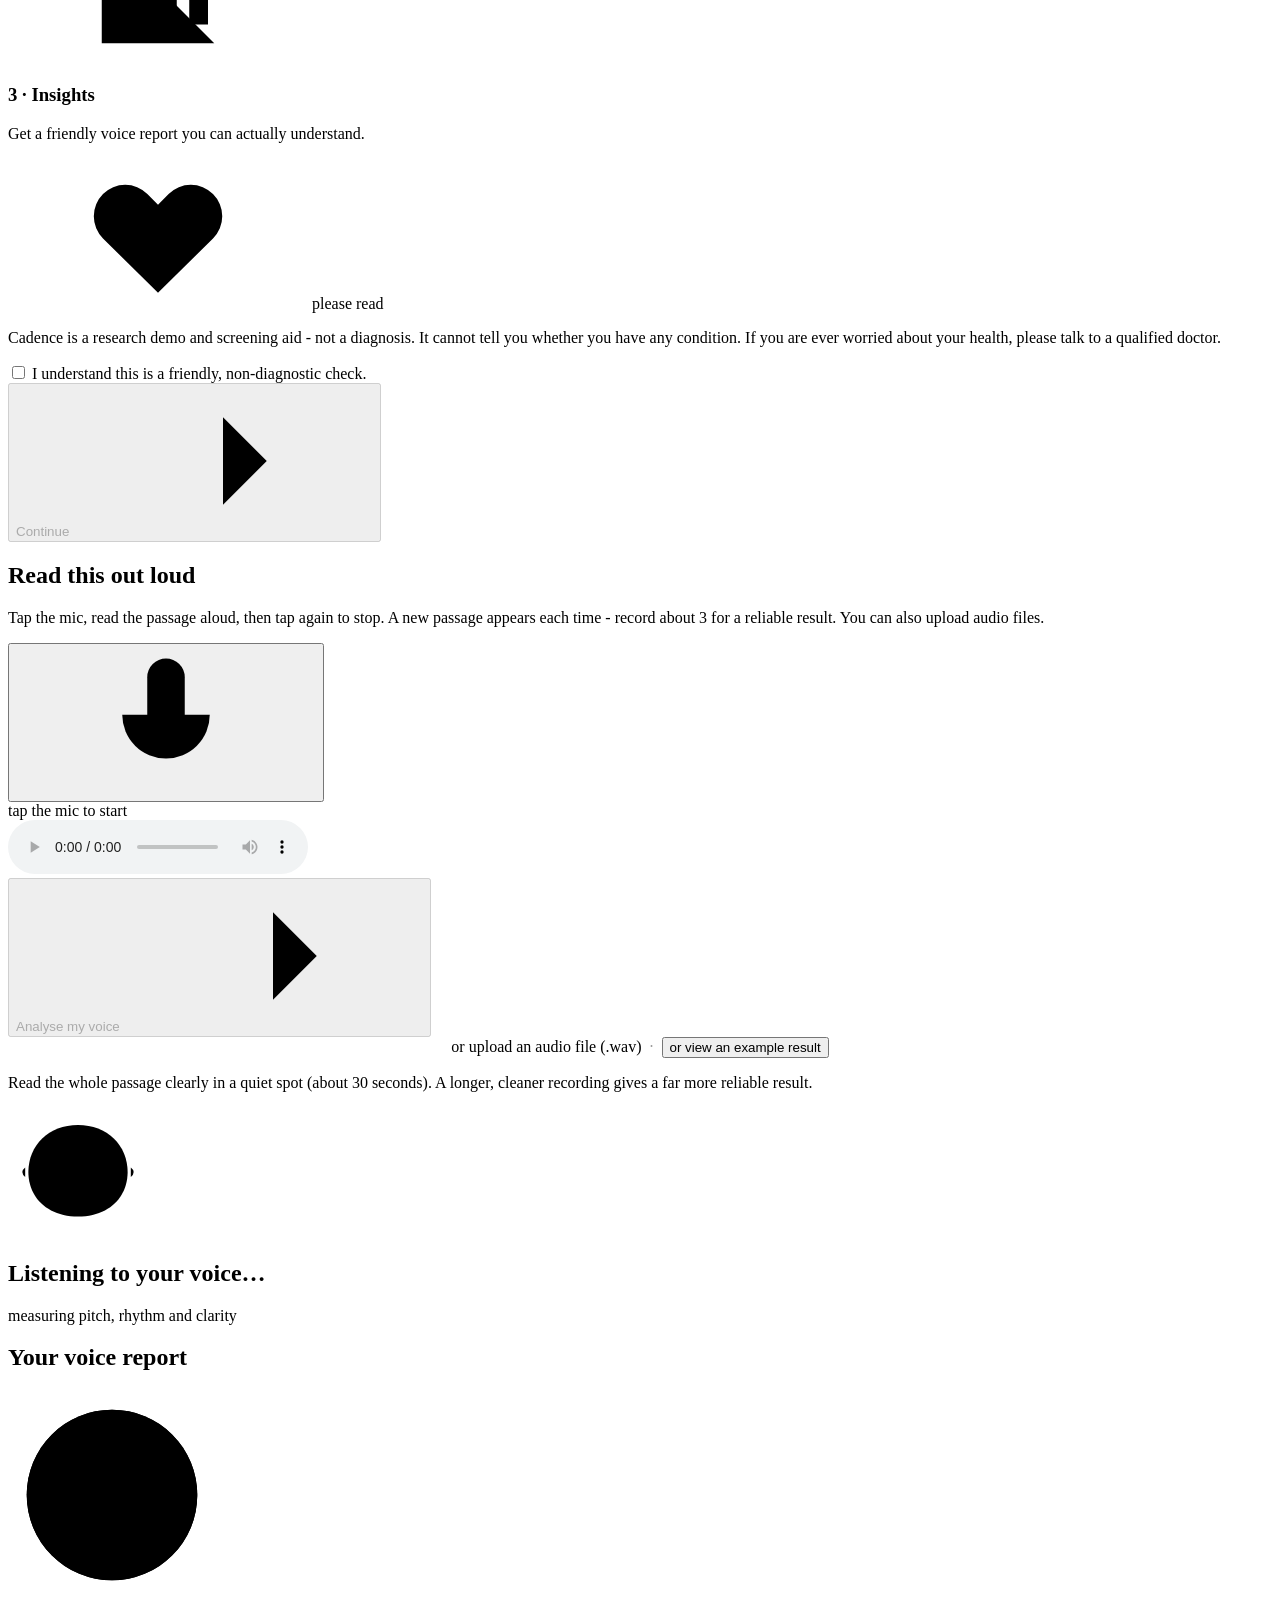
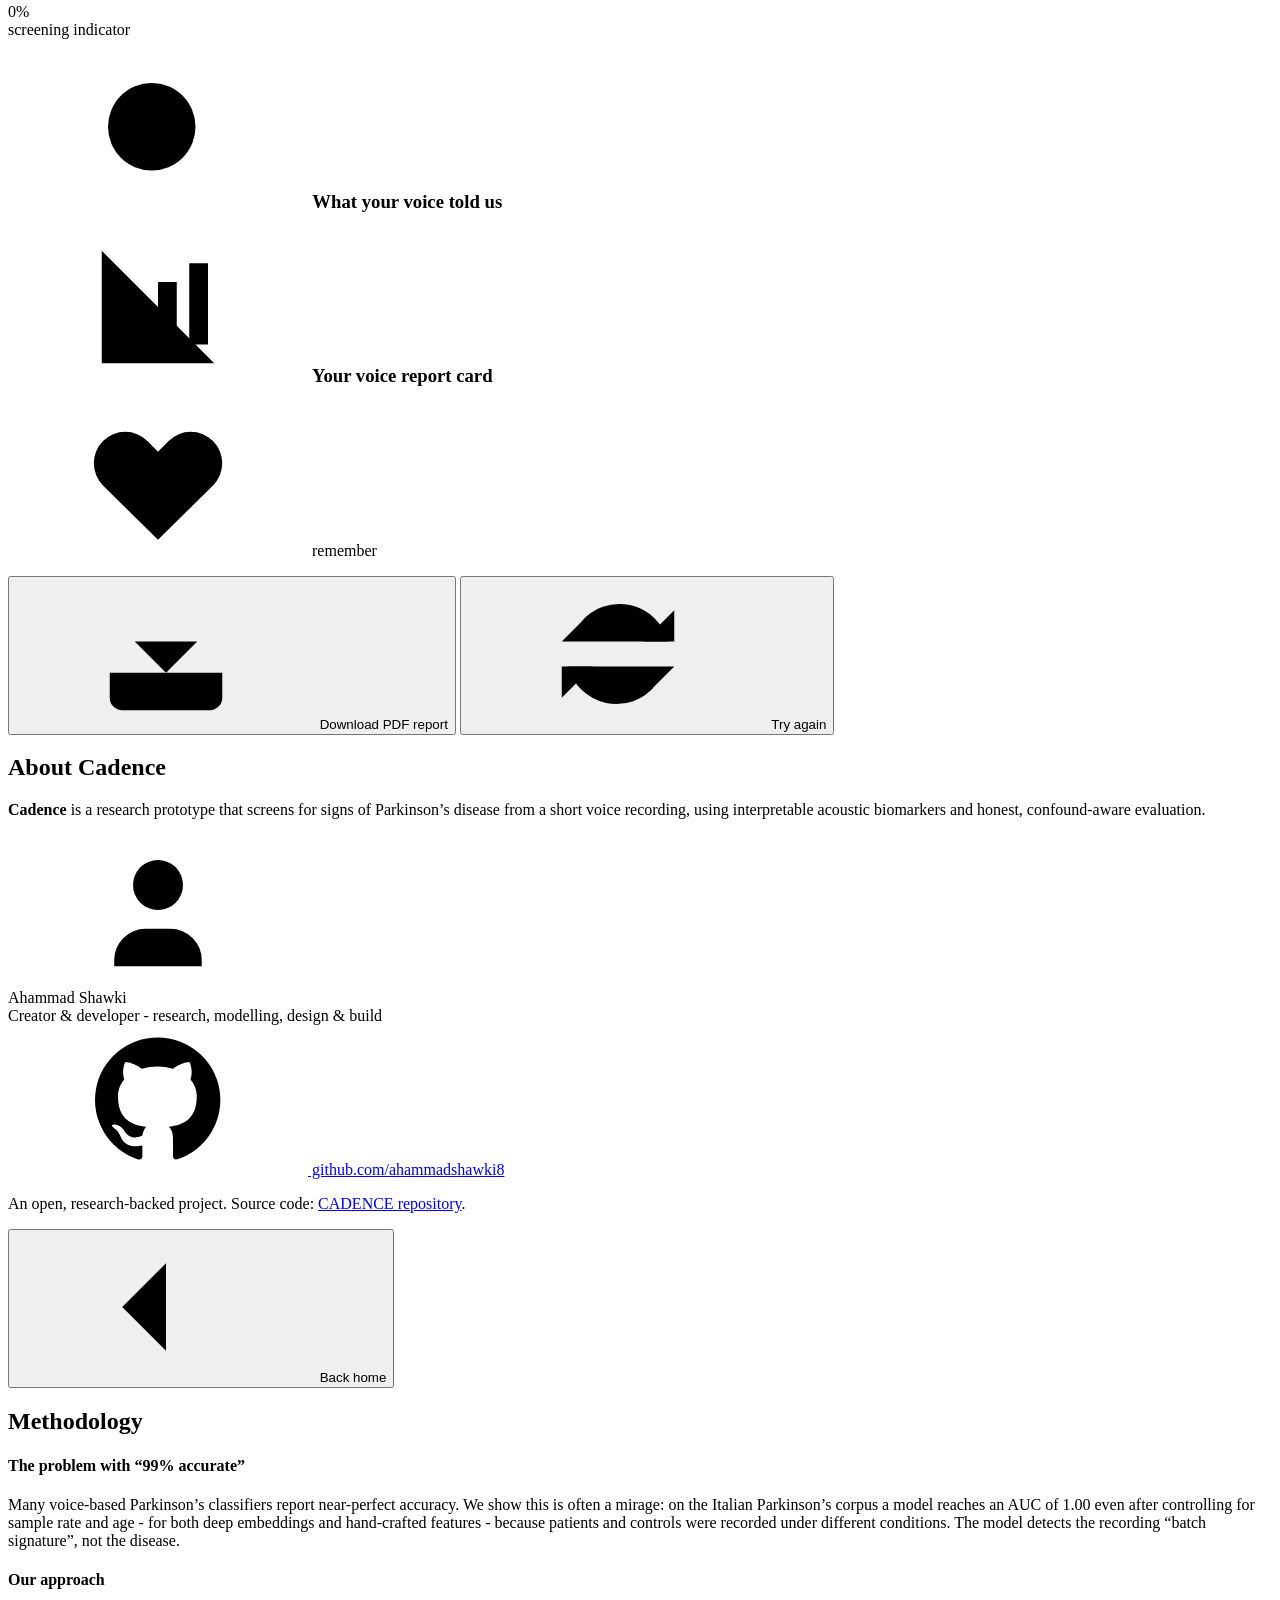
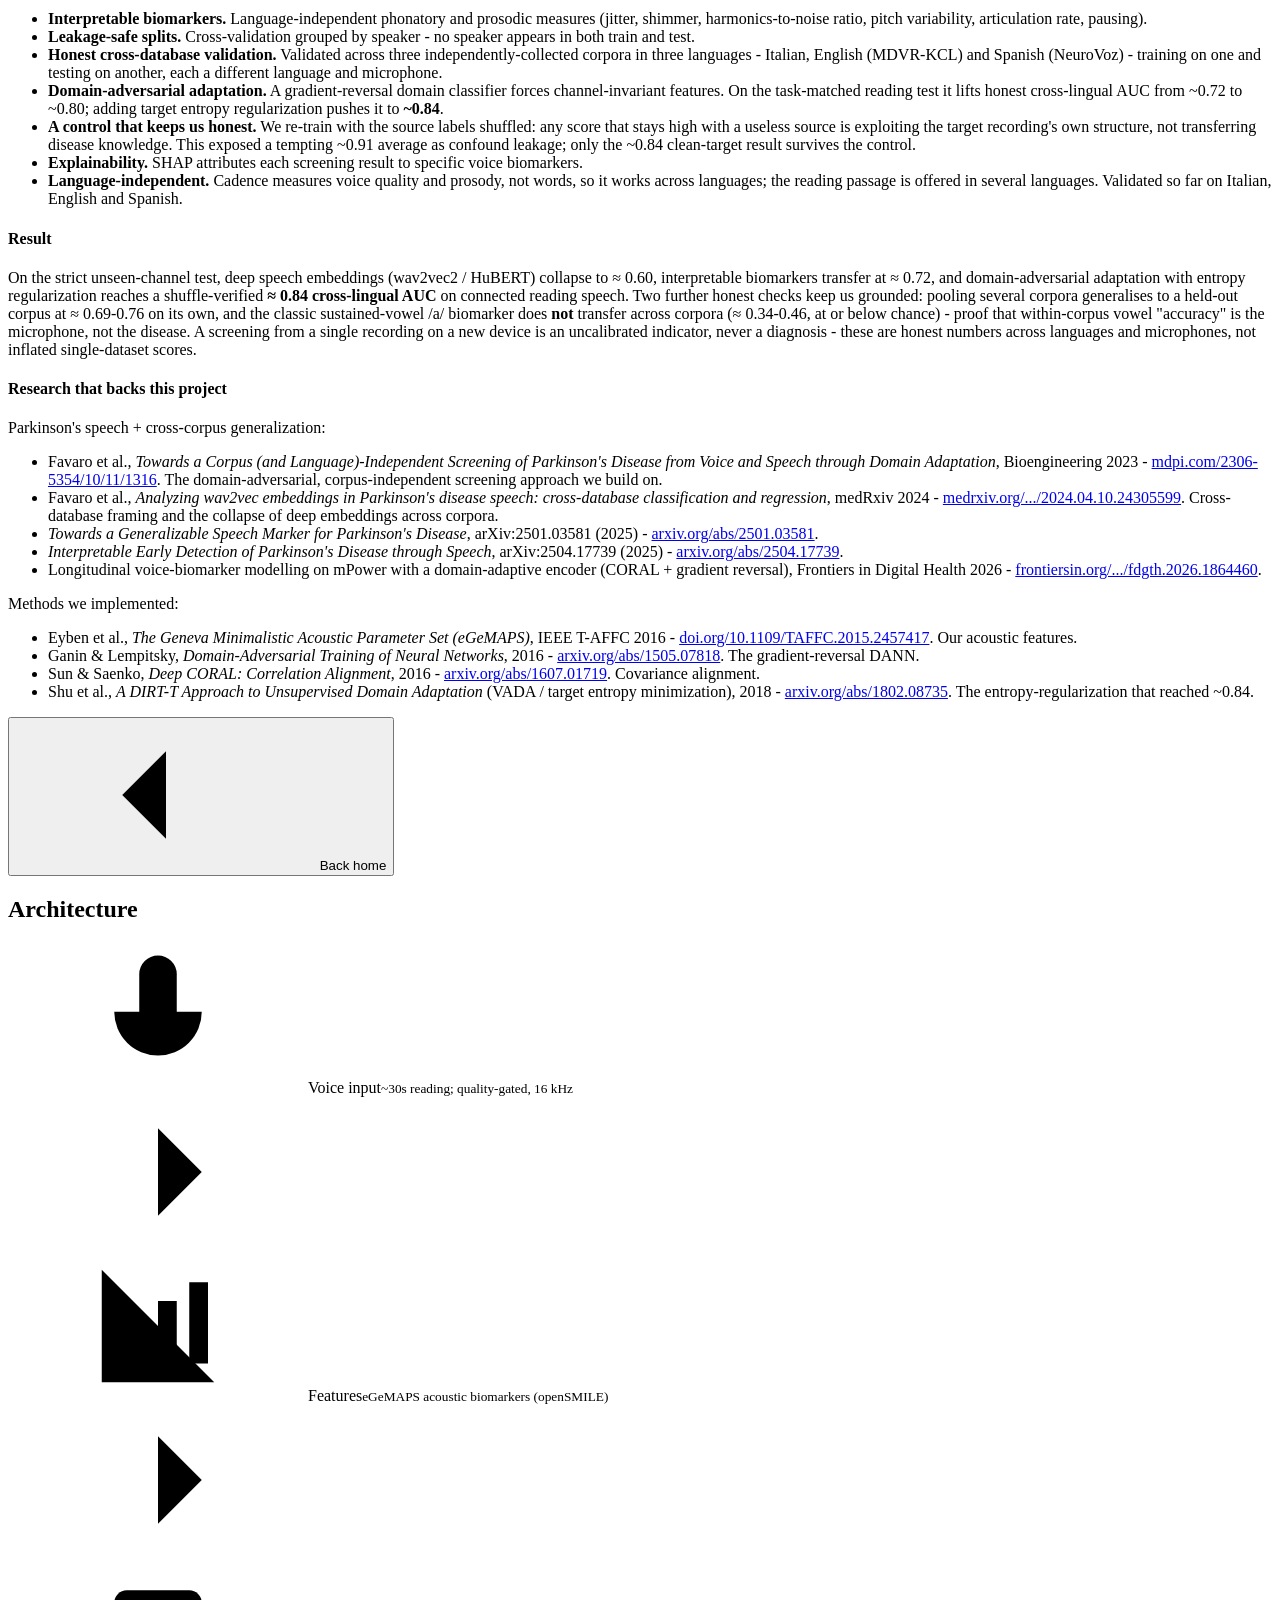
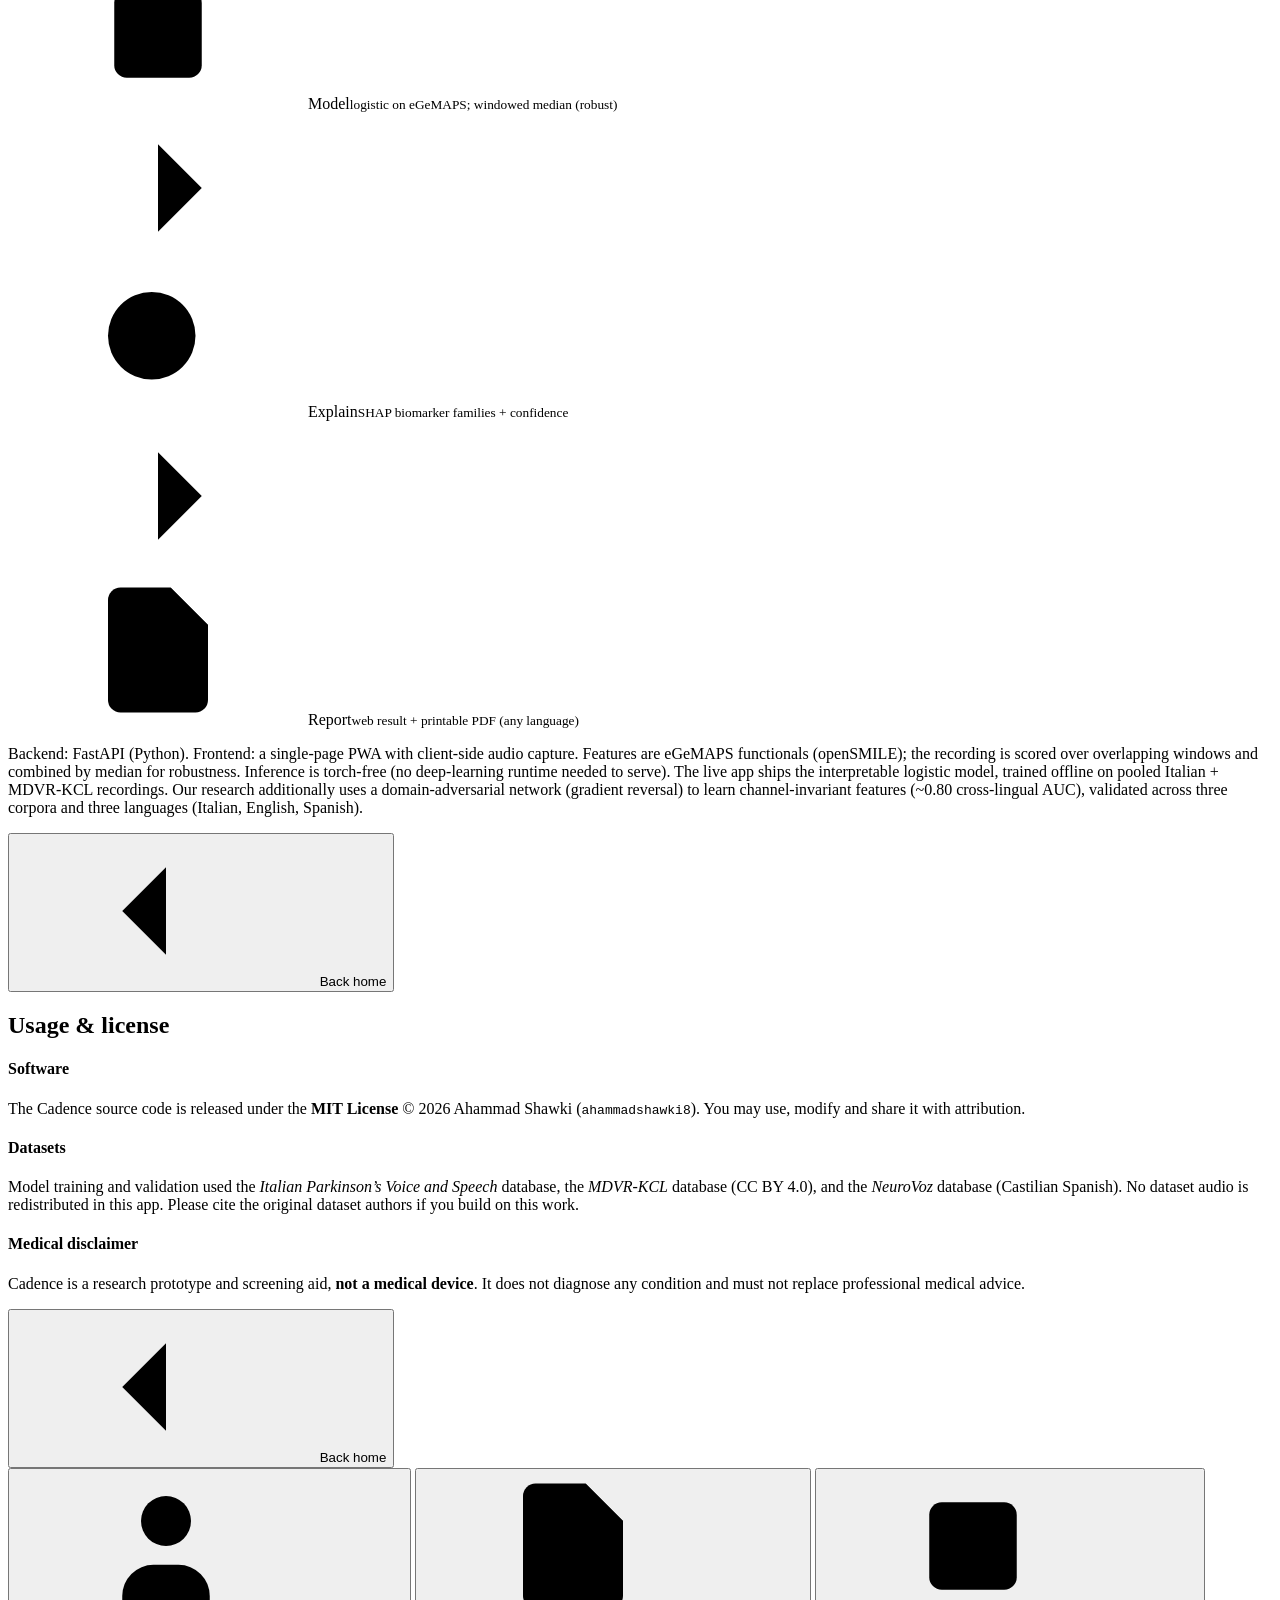
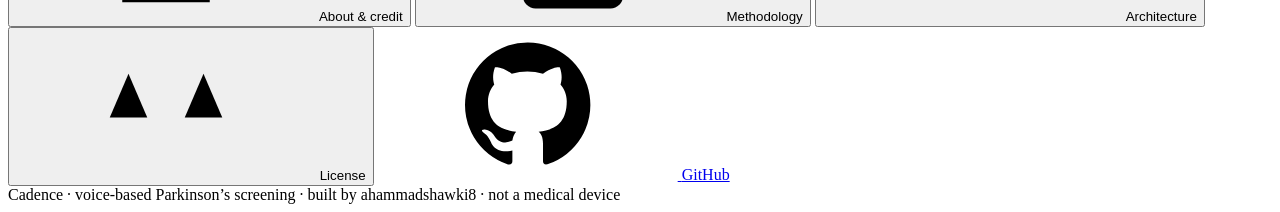
==== commit 798368f4: "Multi-passage UX: rotating passages + prominent progress + instructions Addresses feedback that the " ====
--- a/app/static/index.html
+++ b/app/static/index.html
@@ -107,6 +107,7 @@
   <!-- 3 · RECORD -->
   <section class="screen" id="record">
     <h2 class="title" data-i18n="readTitle">Read this out loud</h2>
+    <p class="rec-instructions" data-i18n="recInstr">Tap the mic, read the passage aloud, then tap again to stop. A new passage appears each time - record about 3 for a reliable result. You can also upload audio files.</p>
     <div class="bubble pop"><p id="prompt" class="passage"></p></div>
     <div class="recwrap">
       <div class="rings" id="rings"><span></span><span></span><span></span></div>
@@ -115,7 +116,10 @@
       <div class="timer" id="timer">tap the mic to start</div>
     </div>
     <audio id="playback" controls class="playback hidden"></audio>
-    <div class="mini" id="takeStatus" hidden style="margin:.3rem 0 .5rem;font-weight:600"></div>
+    <div class="takeprog" id="takeProgress">
+      <div class="takedots" id="takeDots"></div>
+      <div class="takelabel" id="takeStatus"></div>
+    </div>
     <button class="cta" id="analyzeBtn" data-go="analyzing" disabled><span data-i18n="analyse">Analyse my voice</span> <svg class="ic"><use href="#i-next"/></svg></button>
     <div class="altrow" style="display:flex;gap:.5rem;align-items:center;justify-content:center;flex-wrap:wrap">
       <label class="linklike" id="uploadLbl" for="fileInput" data-i18n="upload" style="cursor:pointer">or upload an audio file (.wav)</label>
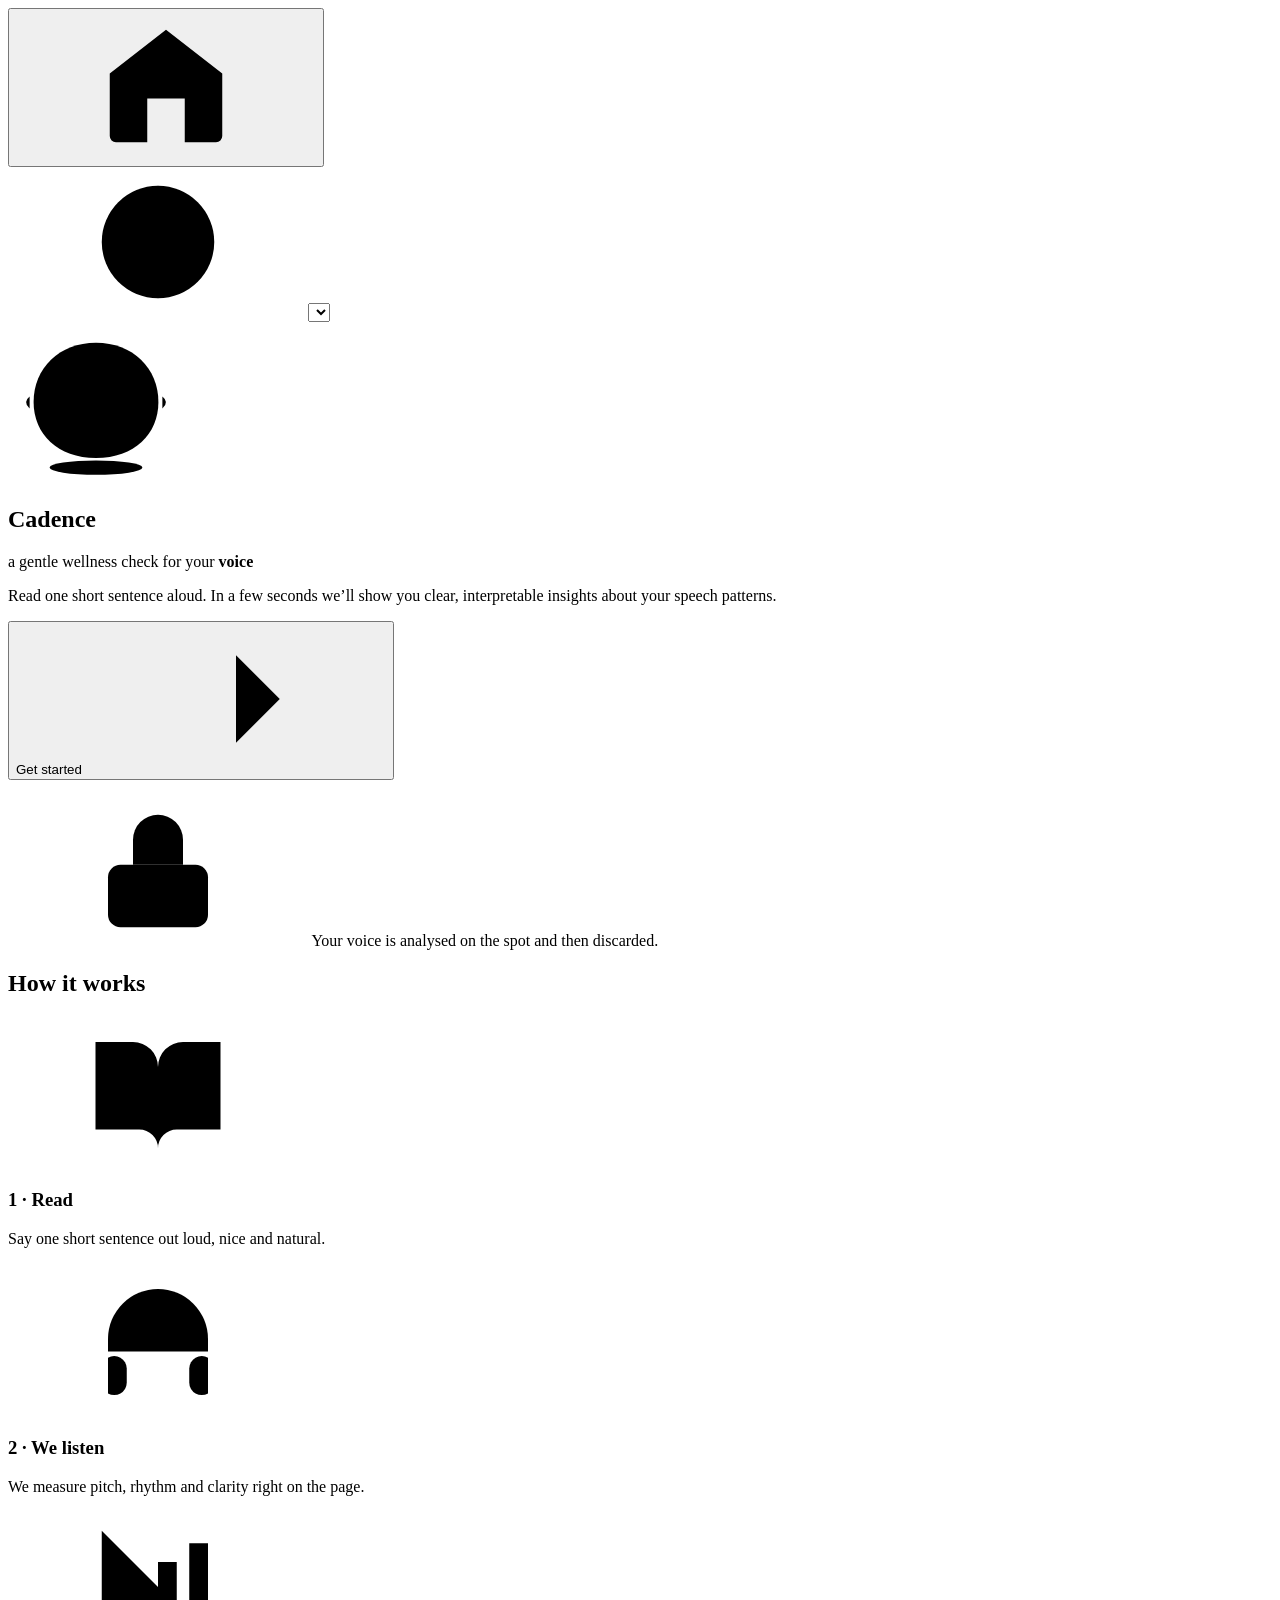
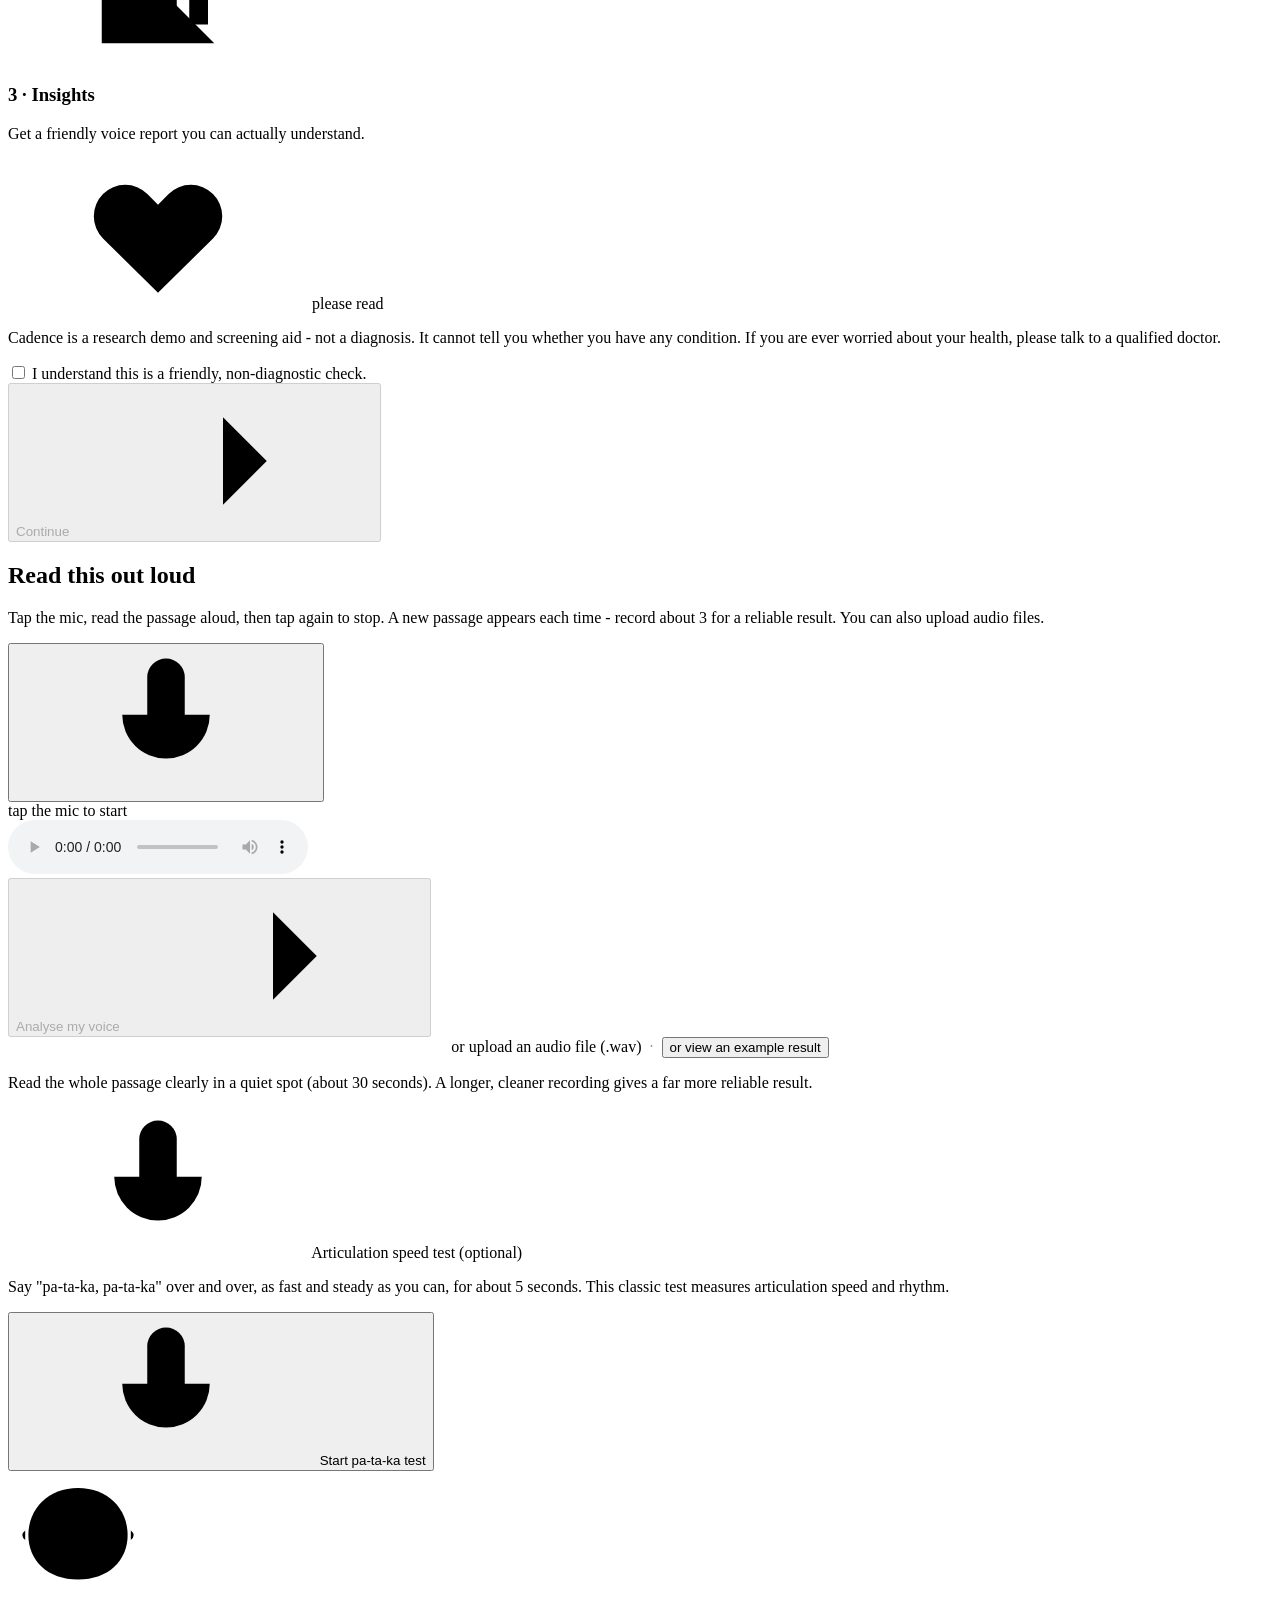
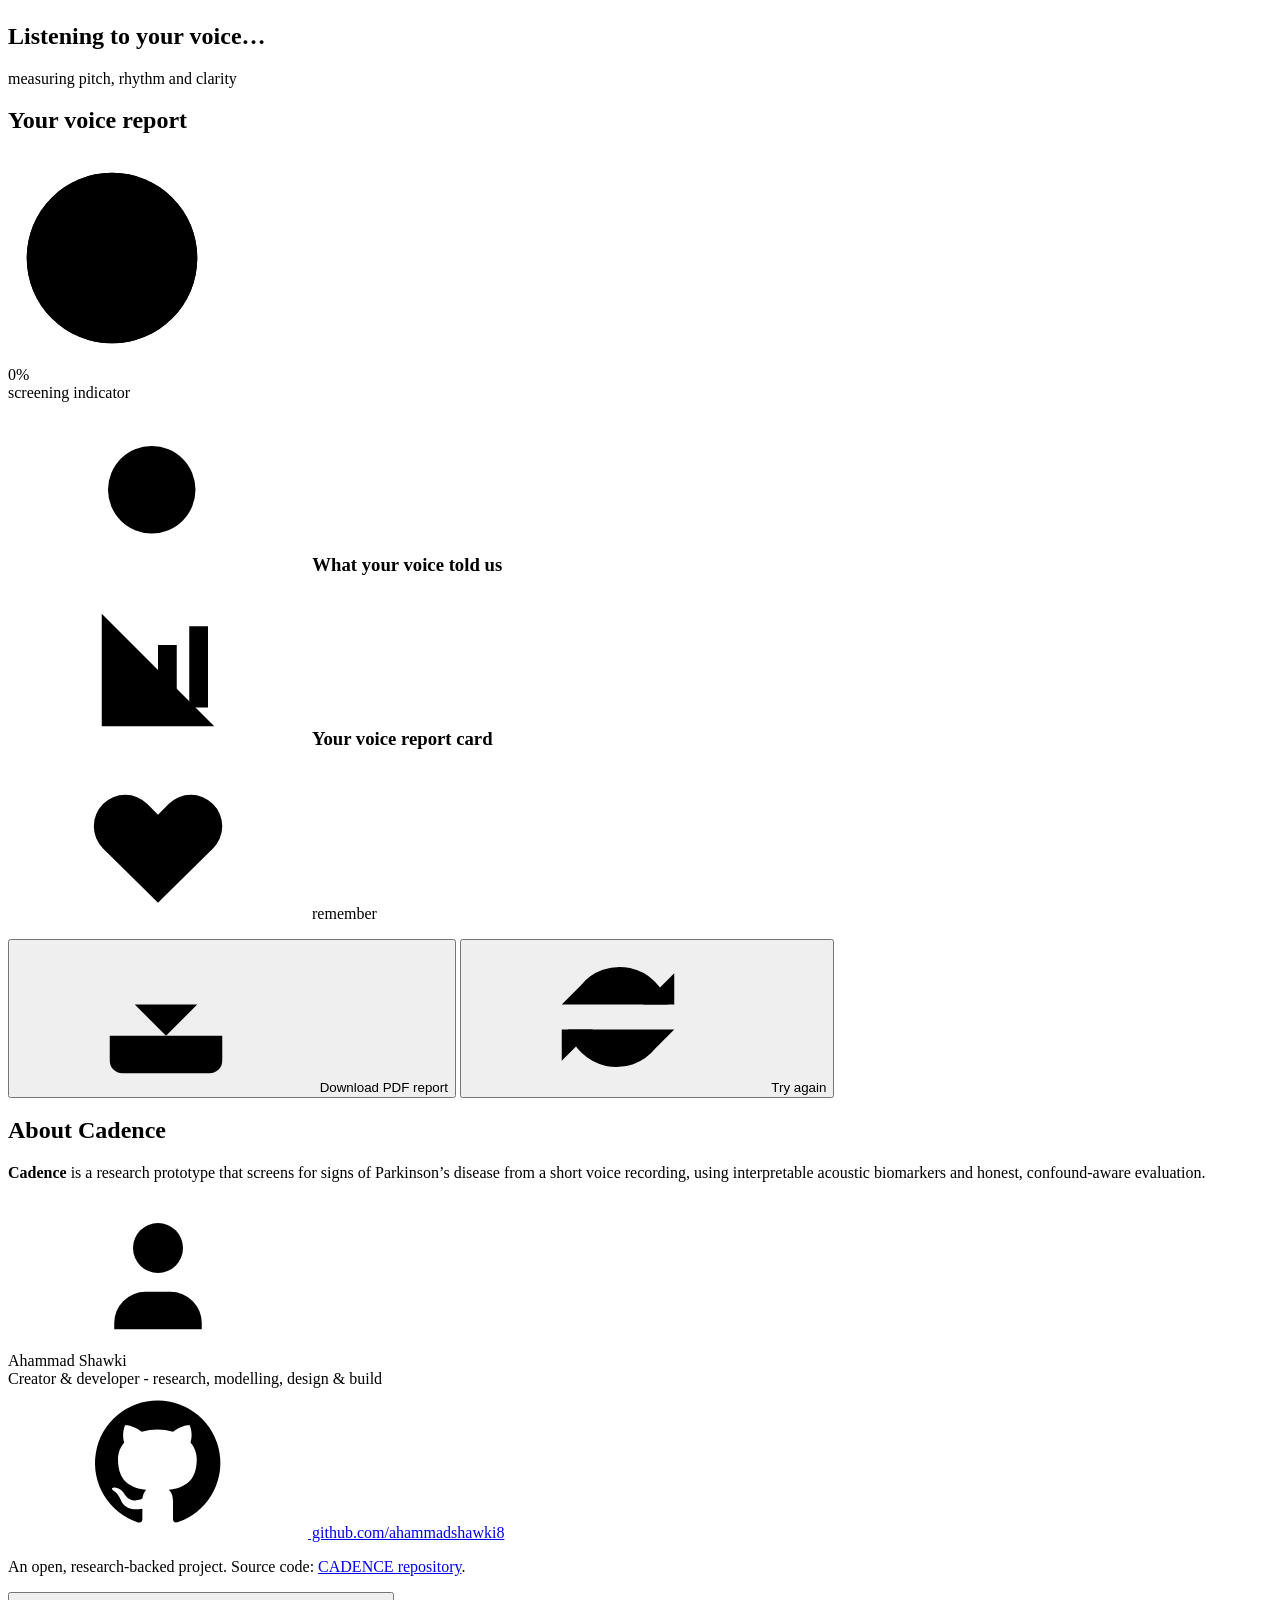
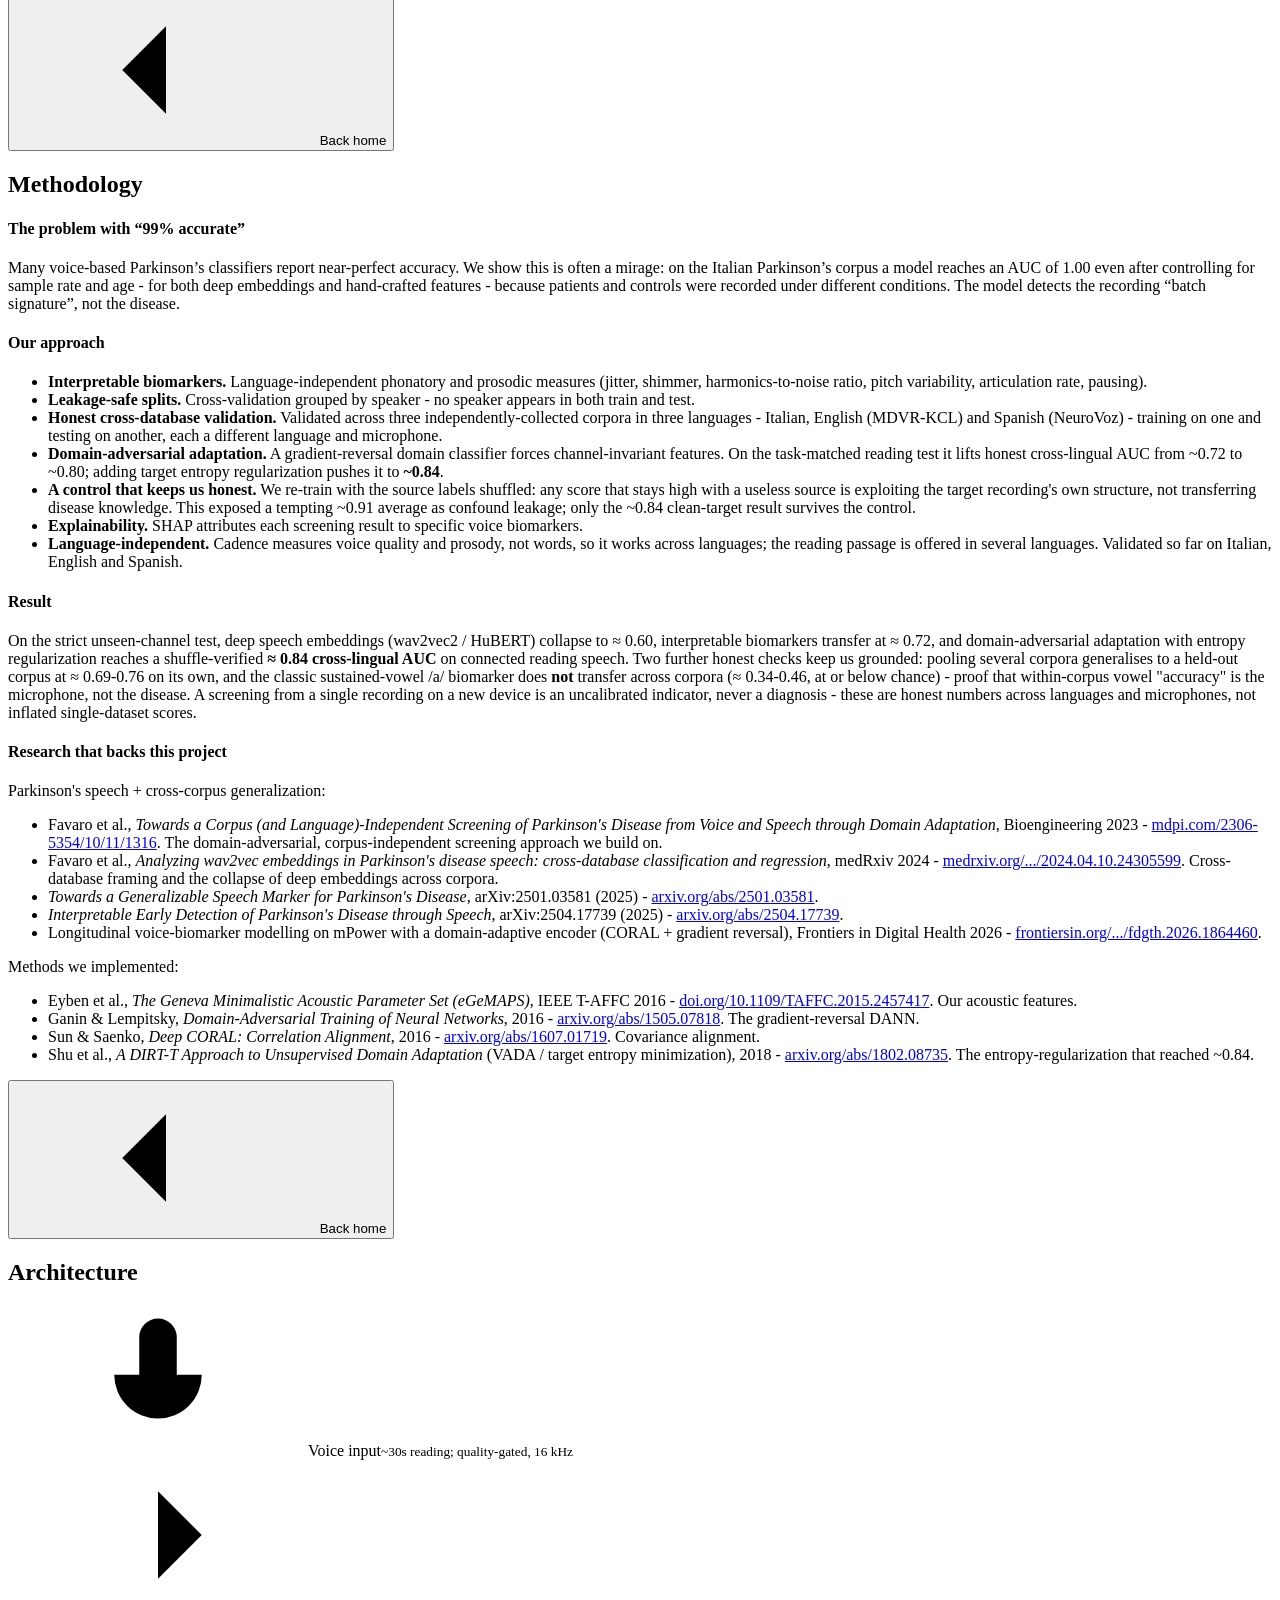
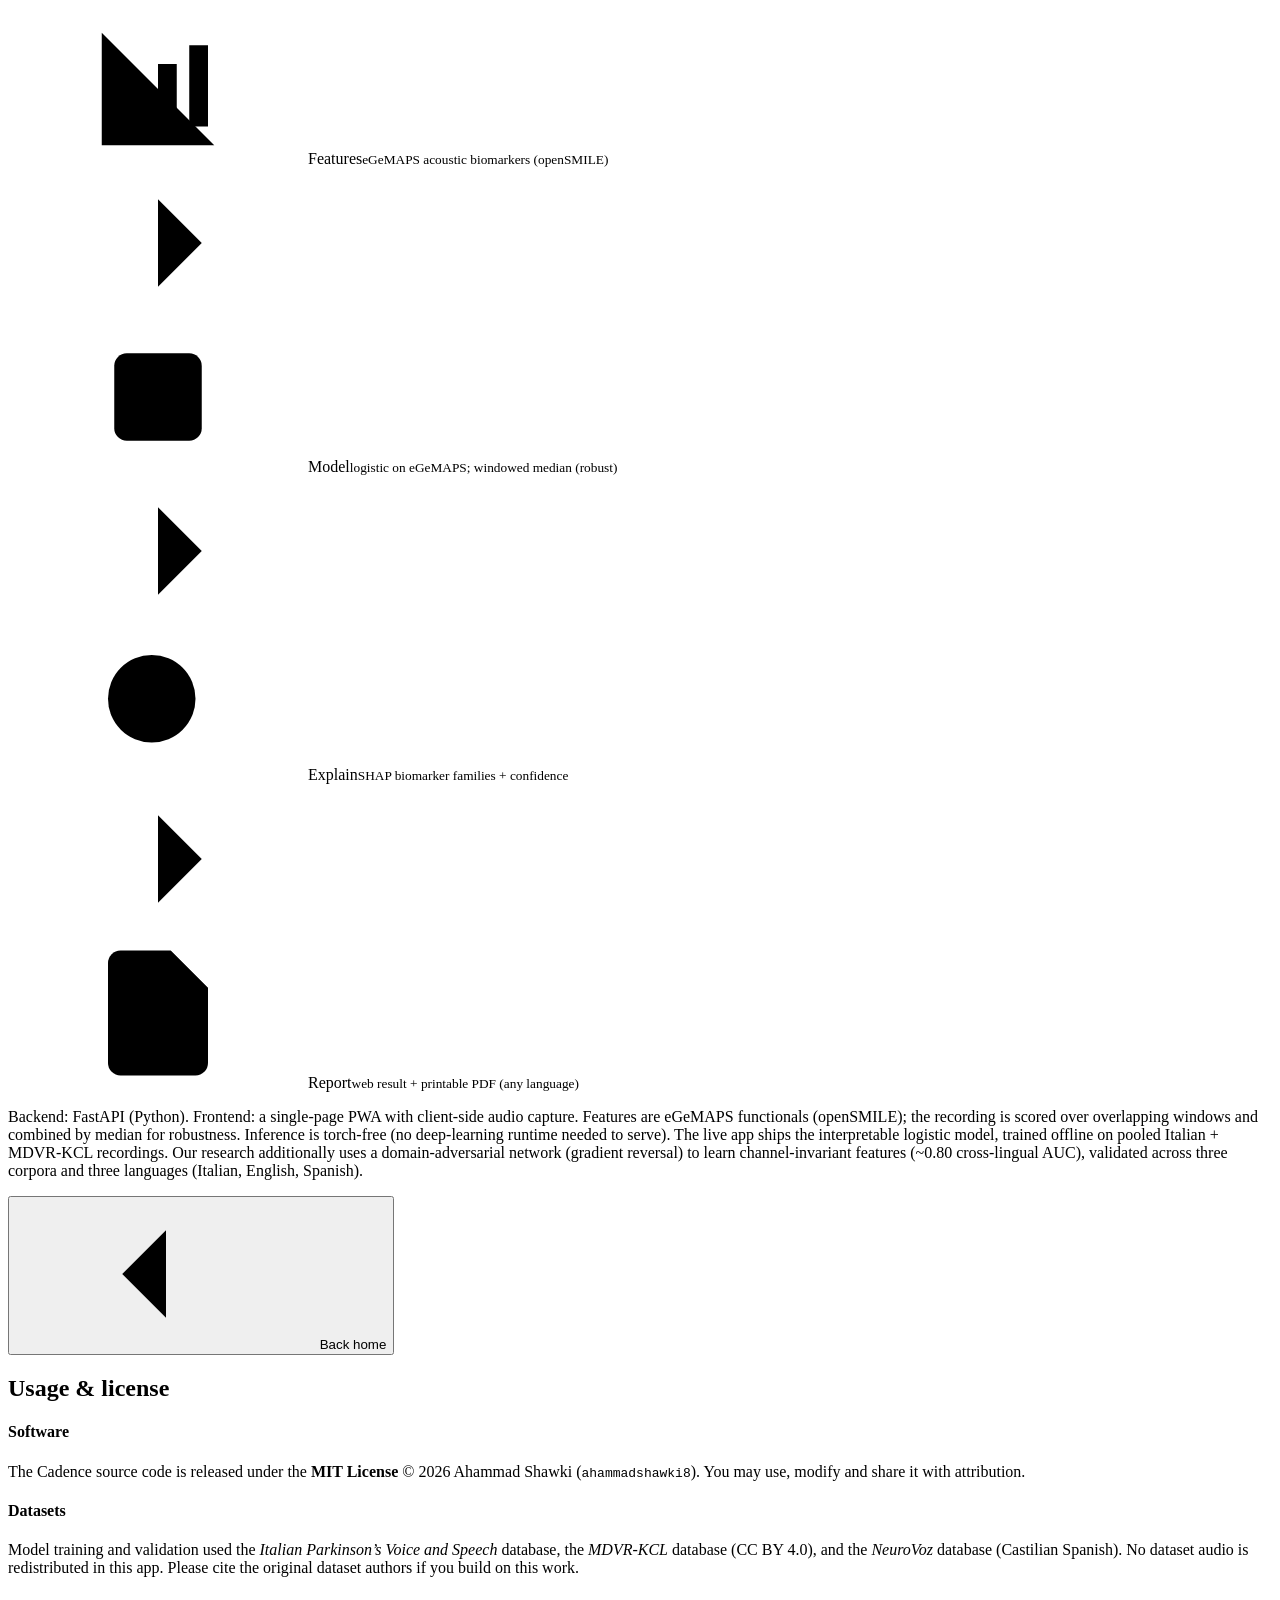
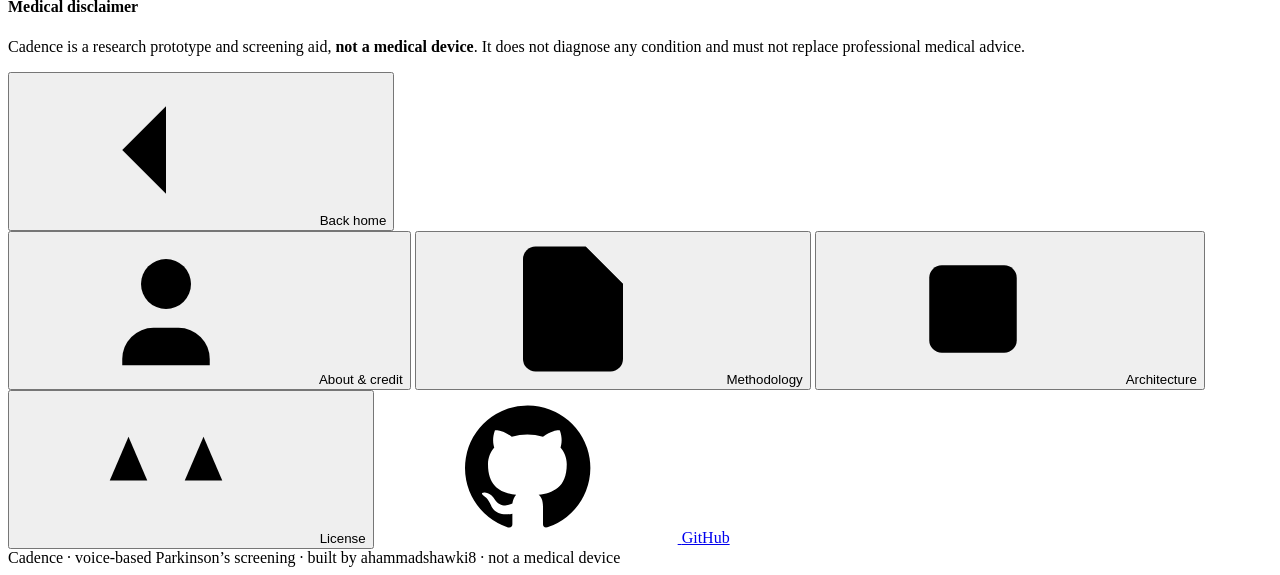
==== commit dc7e0e3b: "Add DDK (pa-ta-ka) articulation test - clinical motor-speech task #1 The classic bedside diadochokin" ====
--- a/app/static/index.html
+++ b/app/static/index.html
@@ -129,6 +129,13 @@
     </div>
     <p class="mini" id="recHint" data-i18n="hint">Read the whole passage clearly in a quiet spot (about 30 seconds).
       A longer, cleaner recording gives a far more reliable result.</p>
+
+    <div class="ddkcard" id="ddkCard">
+      <div class="ddkhead"><svg class="ic sm"><use href="#i-mic"/></svg> <span data-i18n="ddkTitle">Articulation speed test (optional)</span></div>
+      <p class="ddkinstr" data-i18n="ddkInstr">Say "pa-ta-ka, pa-ta-ka" over and over, as fast and steady as you can, for about 5 seconds. This classic test measures articulation speed and rhythm.</p>
+      <button class="ddkbtn" id="ddkBtn"><svg class="ic"><use href="#i-mic"/></svg> <span class="ddklabel" data-i18n="ddkStart">Start pa-ta-ka test</span></button>
+      <div class="ddkres" id="ddkResult" hidden></div>
+    </div>
   </section>
 
   <!-- 4 · ANALYZING -->
@@ -161,6 +168,12 @@
 
     <h3 class="sect"><svg class="ic sm"><use href="#i-chart"/></svg> <span data-i18n="card">Your voice report card</span></h3>
     <div class="report" id="report"></div>
+
+    <div id="ddkResultBox" hidden>
+      <h3 class="sect"><svg class="ic sm"><use href="#i-mic"/></svg> <span data-i18n="ddkCard">Articulation speed (pa-ta-ka)</span></h3>
+      <div class="report" id="ddkStats"></div>
+      <p class="mini" id="ddkReading" style="margin-top:10px"></p>
+    </div>
 
     <div class="ethics result-ethics">
       <span class="badge"><svg class="ic sm"><use href="#i-heart"/></svg> <span data-i18n="remember">remember</span></span>
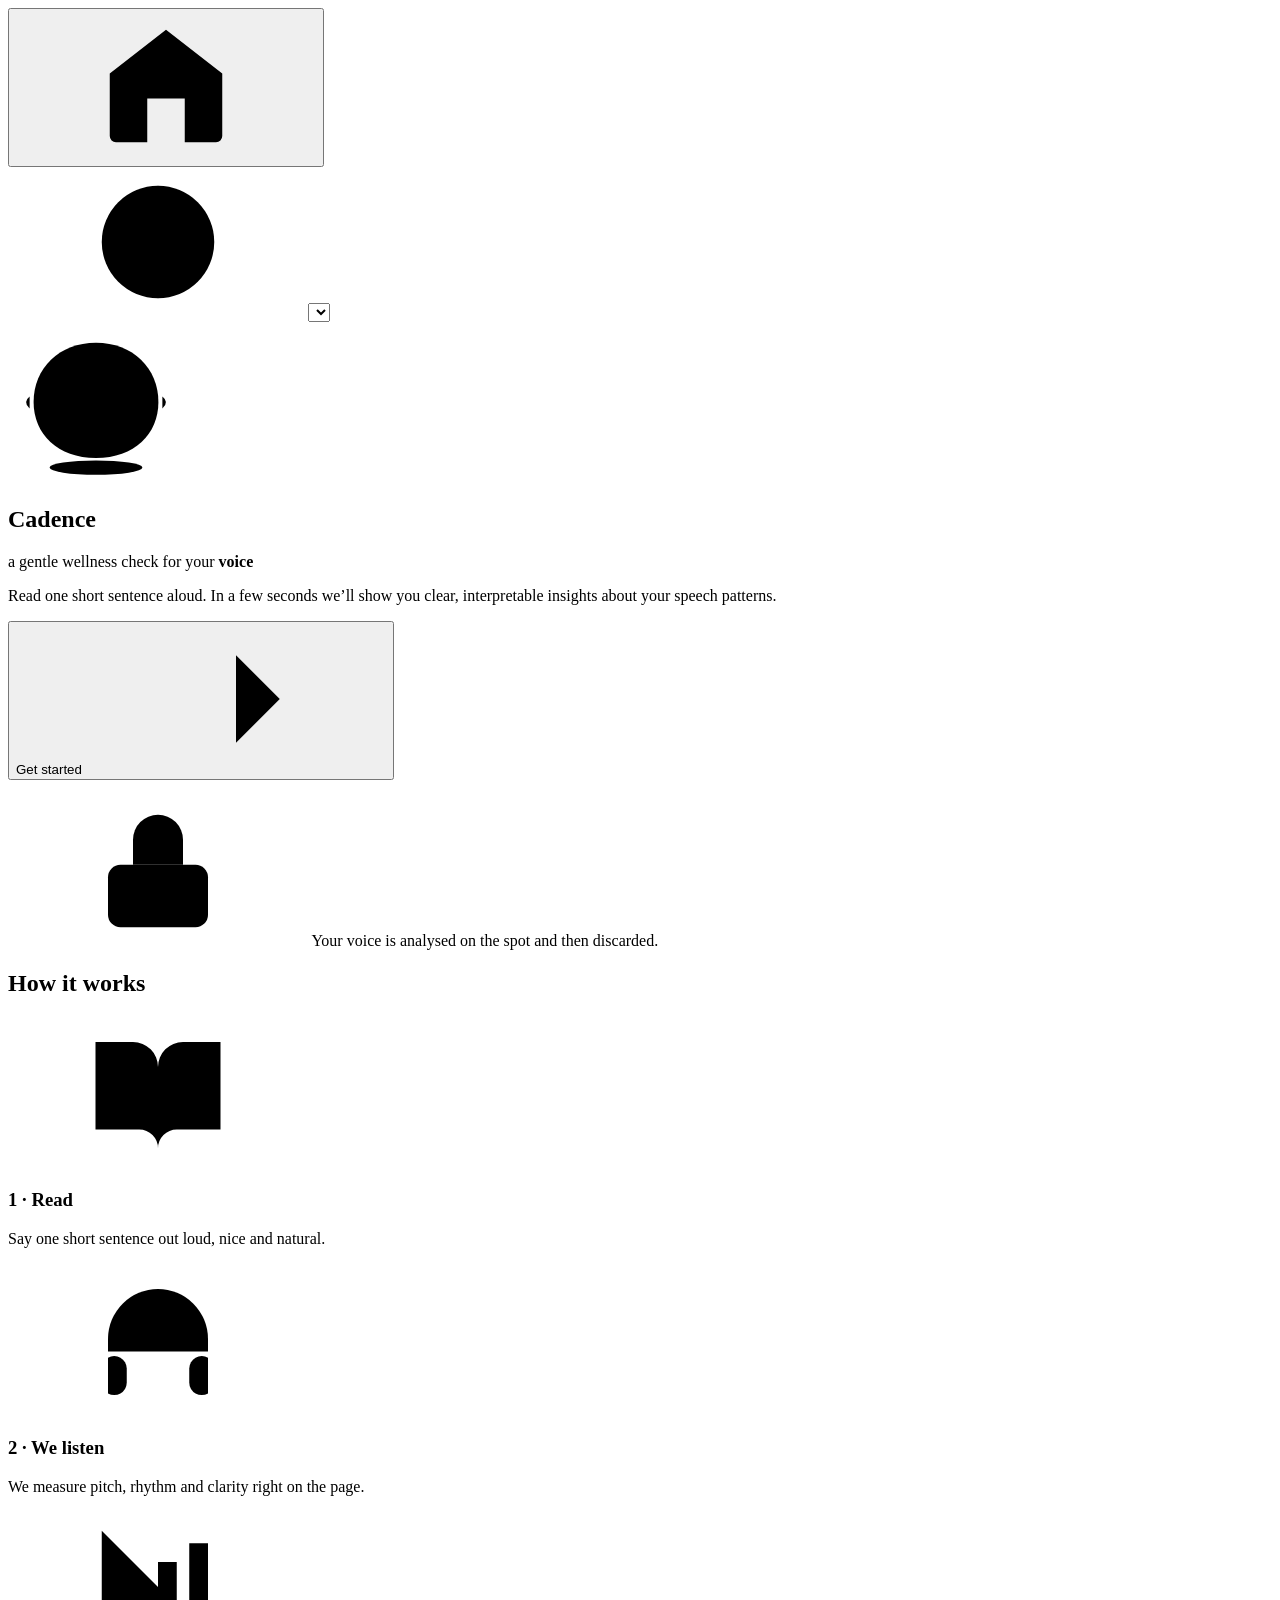
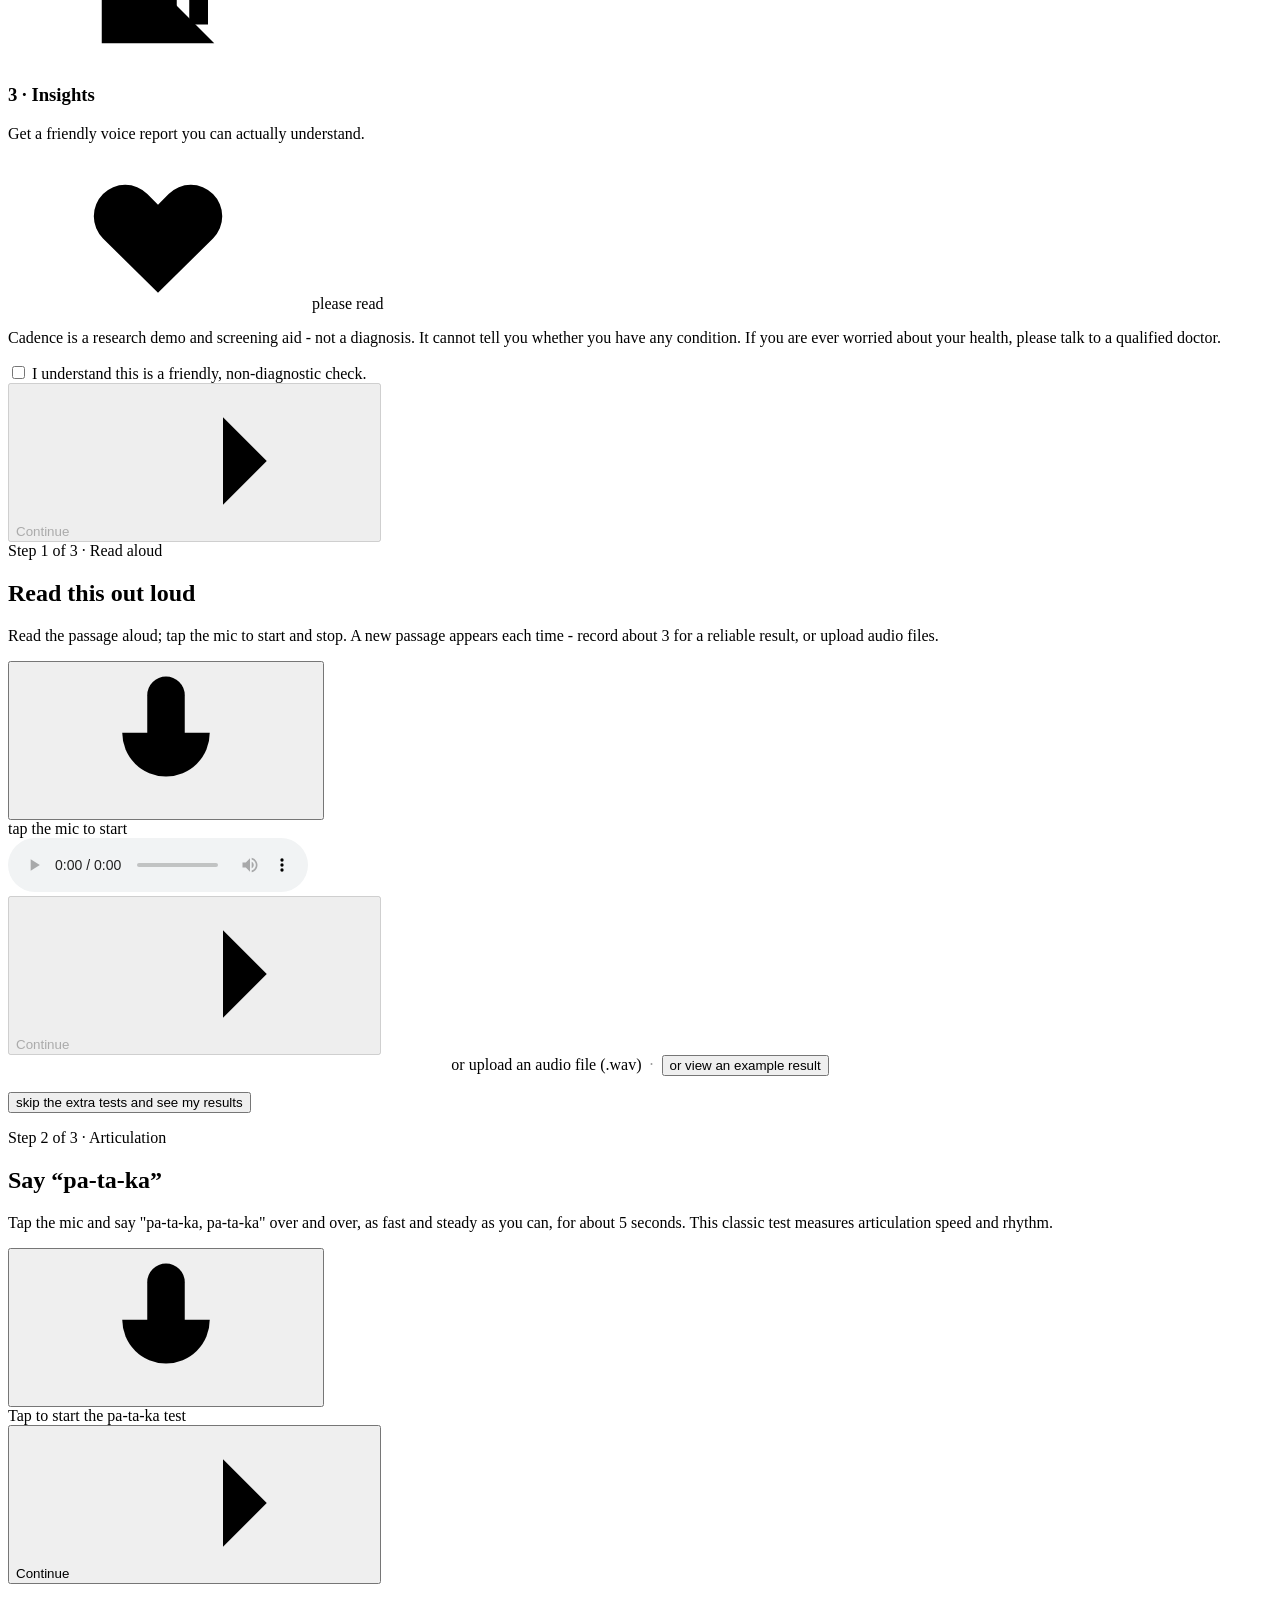
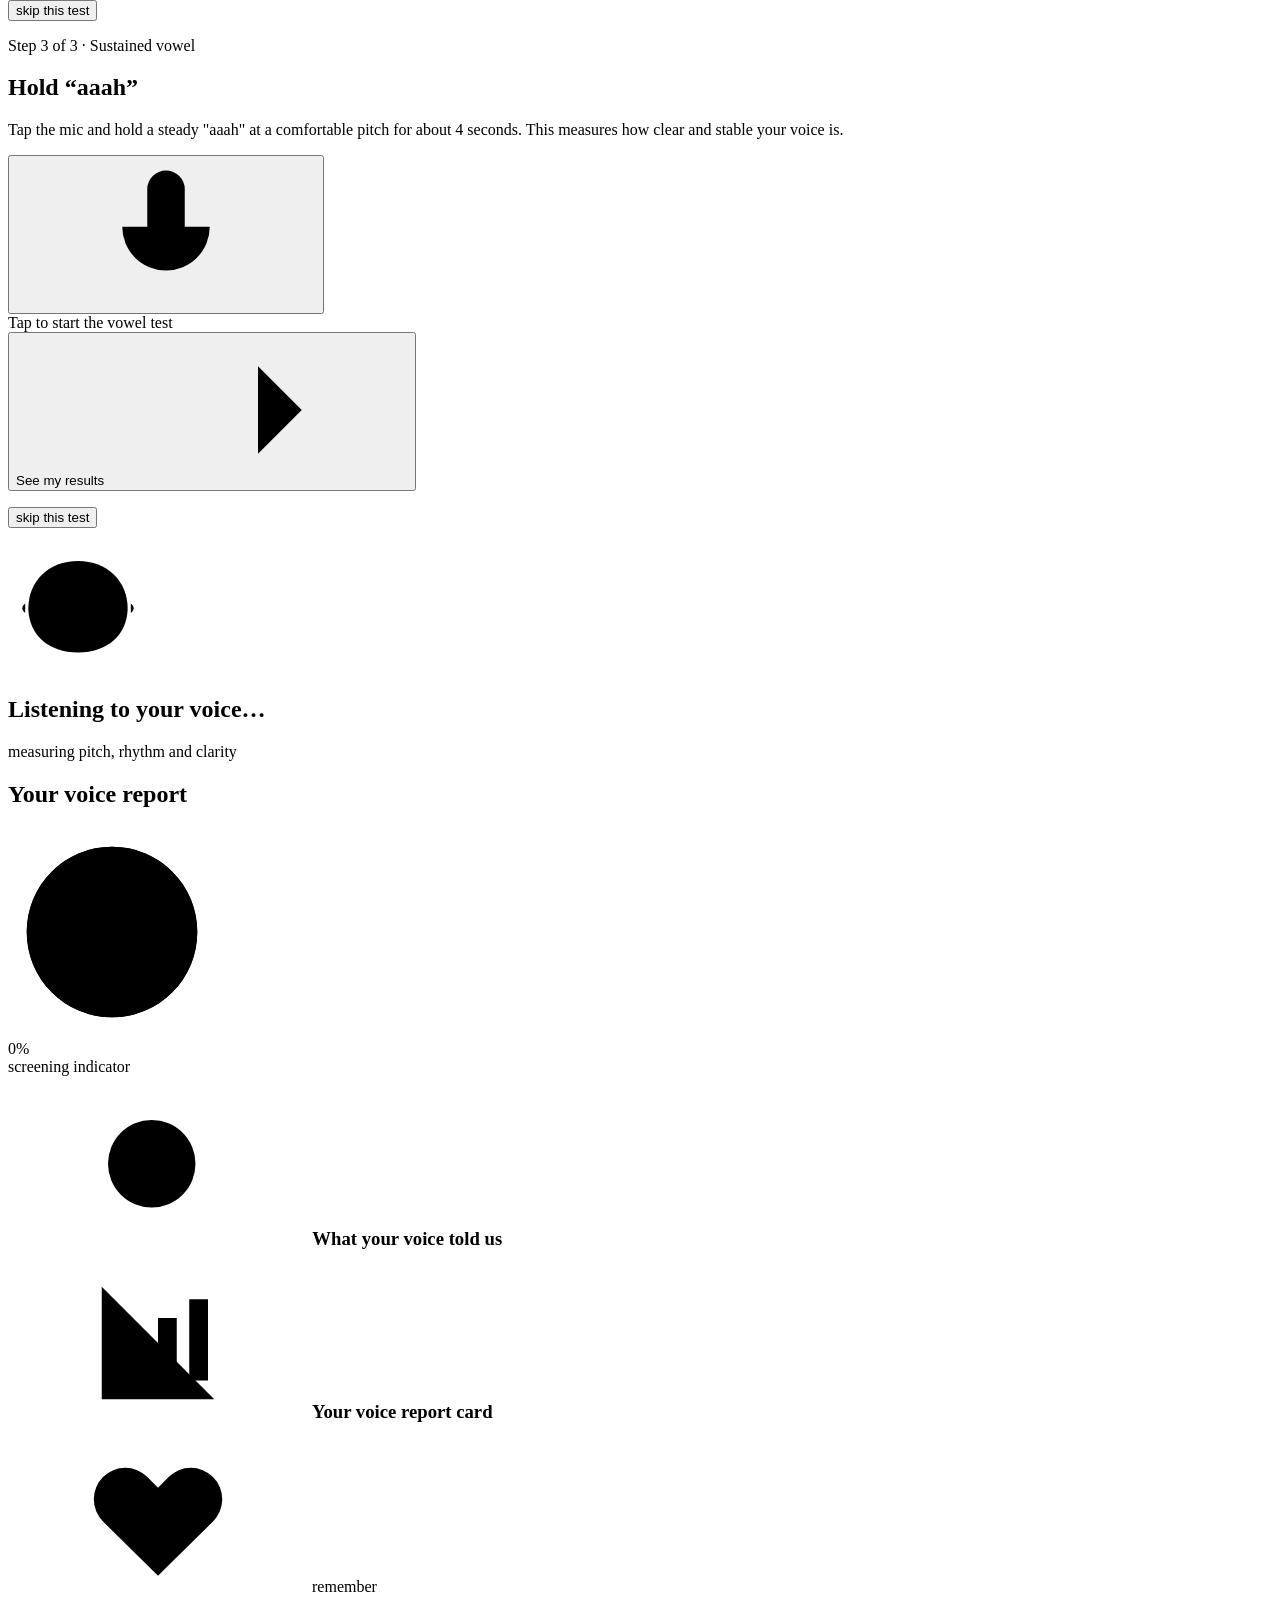
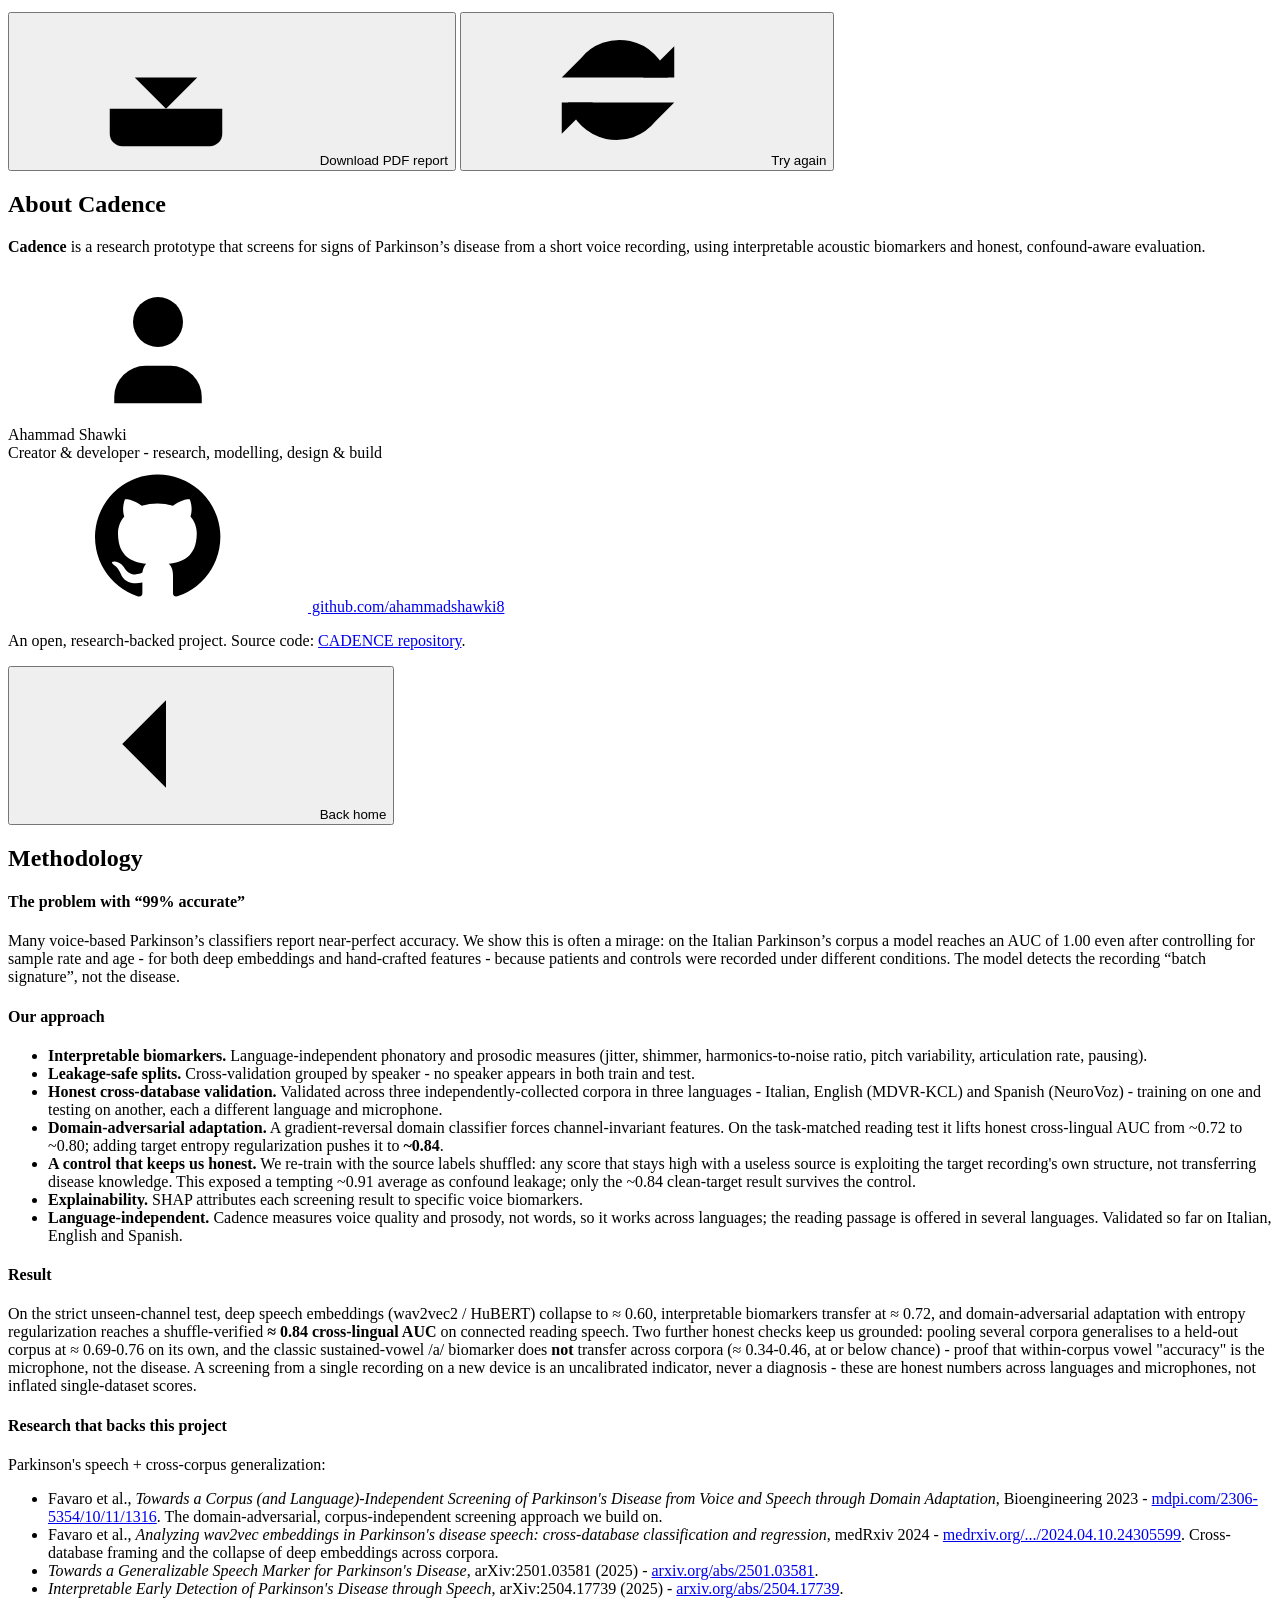
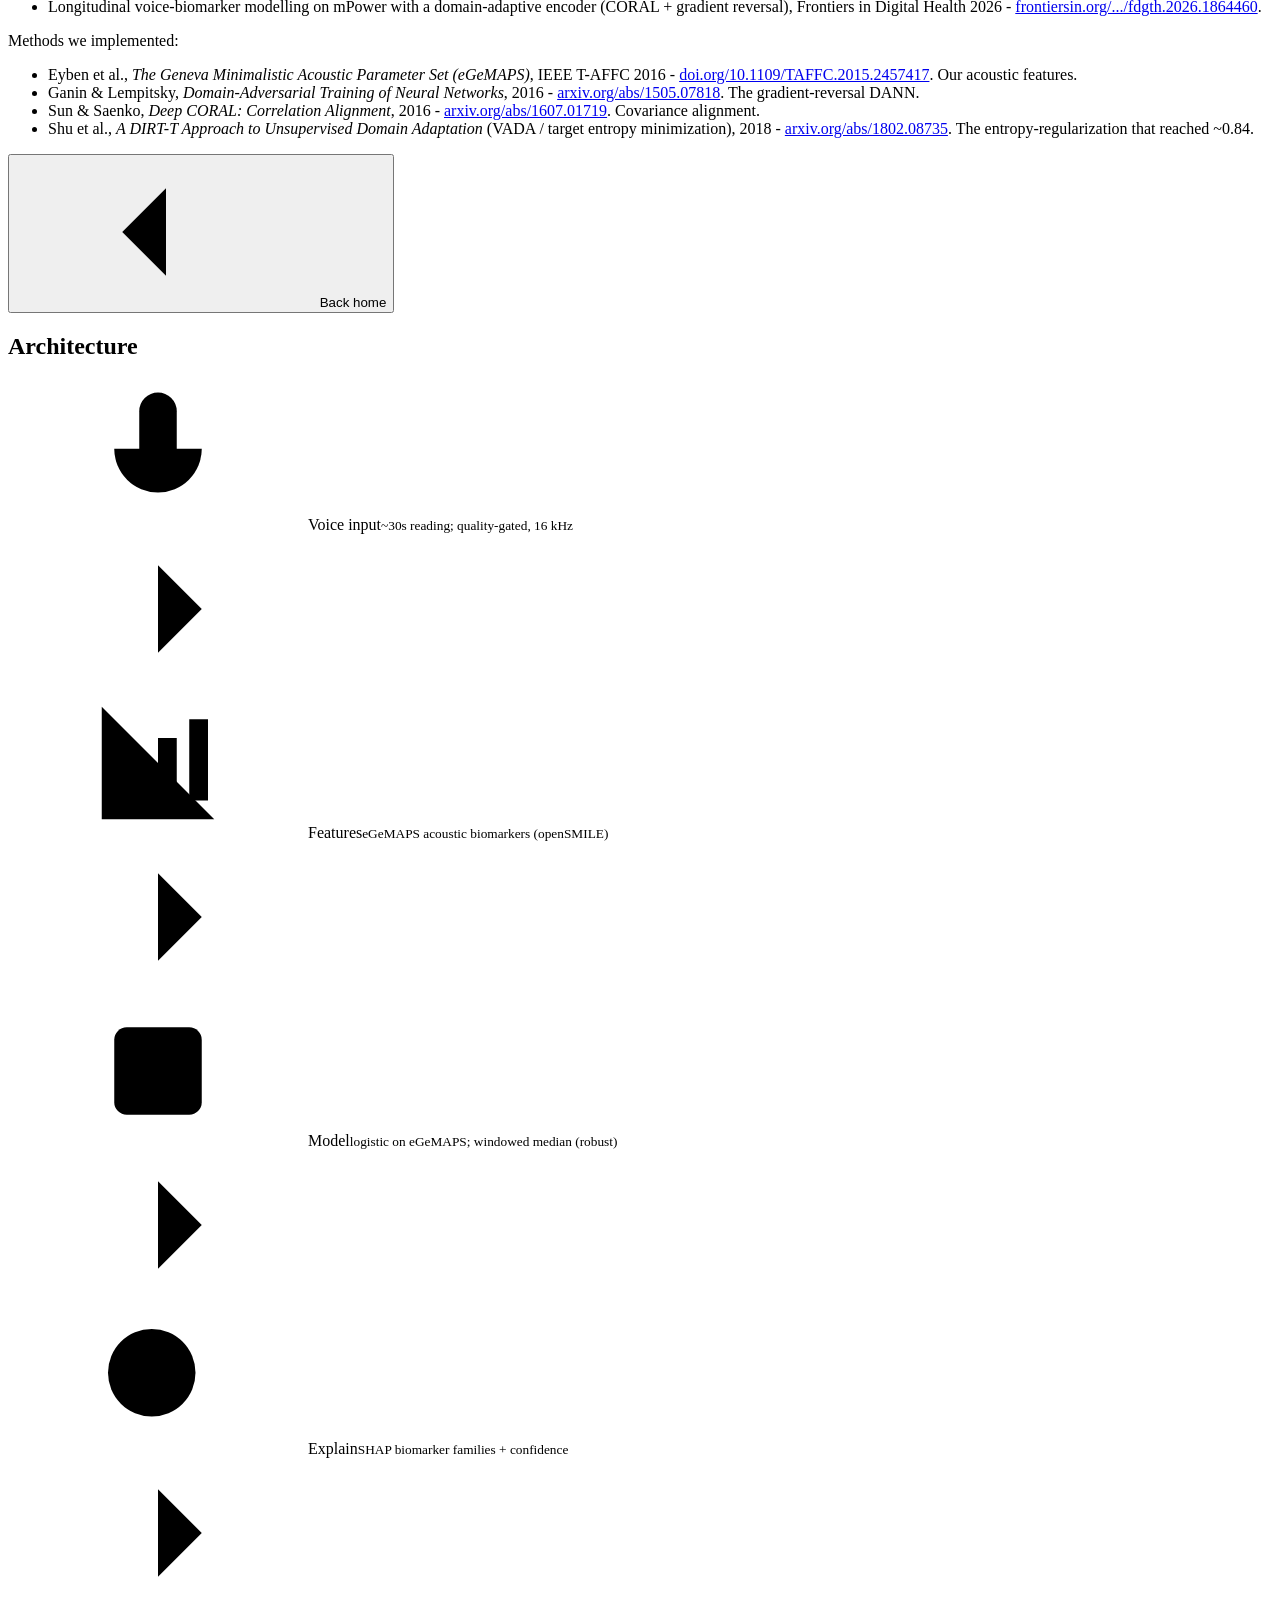
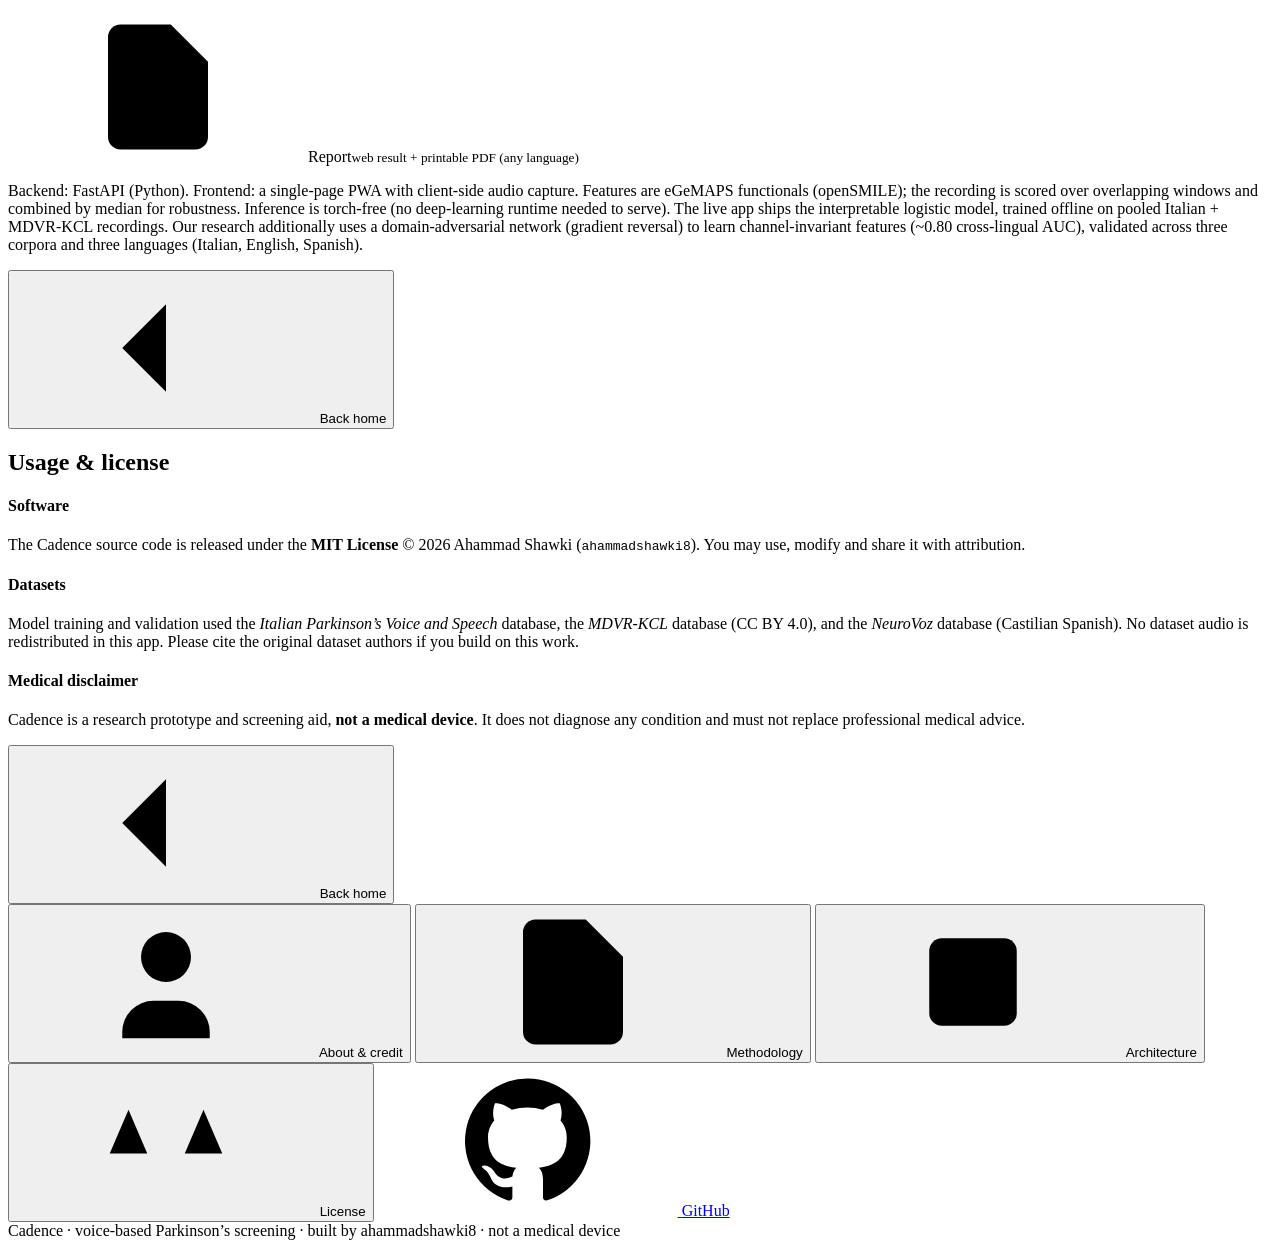
==== commit 5307e41a: "Linear multi-step test flow + sustained-vowel task (feature #4) Restructure the test into a simple L" ====
--- a/app/static/index.html
+++ b/app/static/index.html
@@ -56,8 +56,7 @@
 
 <!-- progress dots -->
 <div class="steps" id="steps" aria-hidden="true">
-  <span data-step="welcome" class="on"></span><span data-step="learn"></span>
-  <span data-step="record"></span><span data-step="analyzing"></span><span data-step="results"></span>
+  <span data-step="record"></span><span data-step="ddk"></span><span data-step="vowel"></span><span data-step="results"></span>
 </div>
 
 <main id="app">
@@ -106,8 +105,9 @@
 
   <!-- 3 · RECORD -->
   <section class="screen" id="record">
+    <div class="stepbadge" data-i18n="step1">Step 1 of 3 &middot; Read aloud</div>
     <h2 class="title" data-i18n="readTitle">Read this out loud</h2>
-    <p class="rec-instructions" data-i18n="recInstr">Tap the mic, read the passage aloud, then tap again to stop. A new passage appears each time - record about 3 for a reliable result. You can also upload audio files.</p>
+    <p class="rec-instructions" data-i18n="recInstr">Read the passage aloud; tap the mic to start and stop. A new passage appears each time - record about 3 for a reliable result, or upload audio files.</p>
     <div class="bubble pop"><p id="prompt" class="passage"></p></div>
     <div class="recwrap">
       <div class="rings" id="rings"><span></span><span></span><span></span></div>
@@ -120,22 +120,44 @@
       <div class="takedots" id="takeDots"></div>
       <div class="takelabel" id="takeStatus"></div>
     </div>
-    <button class="cta" id="analyzeBtn" data-go="analyzing" disabled><span data-i18n="analyse">Analyse my voice</span> <svg class="ic"><use href="#i-next"/></svg></button>
+    <button class="cta" id="analyzeBtn" data-go="ddk" disabled><span data-i18n="continue">Continue</span> <svg class="ic"><use href="#i-next"/></svg></button>
     <div class="altrow" style="display:flex;gap:.5rem;align-items:center;justify-content:center;flex-wrap:wrap">
       <label class="linklike" id="uploadLbl" for="fileInput" data-i18n="upload" style="cursor:pointer">or upload an audio file (.wav)</label>
       <input type="file" id="fileInput" accept="audio/*,.wav,.flac,.ogg,.mp3,.m4a,.webm" hidden>
-      <span style="opacity:.4" aria-hidden="true">·</span>
+      <span style="opacity:.4" aria-hidden="true">&middot;</span>
       <button class="linklike" id="exampleBtn" data-i18n="example">or view an example result</button>
     </div>
-    <p class="mini" id="recHint" data-i18n="hint">Read the whole passage clearly in a quiet spot (about 30 seconds).
-      A longer, cleaner recording gives a far more reliable result.</p>
-
-    <div class="ddkcard" id="ddkCard">
-      <div class="ddkhead"><svg class="ic sm"><use href="#i-mic"/></svg> <span data-i18n="ddkTitle">Articulation speed test (optional)</span></div>
-      <p class="ddkinstr" data-i18n="ddkInstr">Say "pa-ta-ka, pa-ta-ka" over and over, as fast and steady as you can, for about 5 seconds. This classic test measures articulation speed and rhythm.</p>
-      <button class="ddkbtn" id="ddkBtn"><svg class="ic"><use href="#i-mic"/></svg> <span class="ddklabel" data-i18n="ddkStart">Start pa-ta-ka test</span></button>
-      <div class="ddkres" id="ddkResult" hidden></div>
-    </div>
+    <p class="mini"><button class="linklike" data-go="analyzing" data-i18n="skipToResults">skip the extra tests and see my results</button></p>
+  </section>
+
+  <!-- TEST STEP 2 · ARTICULATION (DDK) -->
+  <section class="screen" id="ddk">
+    <div class="stepbadge" data-i18n="step2">Step 2 of 3 &middot; Articulation</div>
+    <h2 class="title" data-i18n="ddkTitle2">Say &ldquo;pa-ta-ka&rdquo;</h2>
+    <p class="rec-instructions" data-i18n="ddkInstr">Tap the mic and say "pa-ta-ka, pa-ta-ka" over and over, as fast and steady as you can, for about 5 seconds. This classic test measures articulation speed and rhythm.</p>
+    <div class="recwrap">
+      <div class="rings"><span></span><span></span><span></span></div>
+      <button class="micbtn" id="ddkBtn" aria-label="pa-ta-ka"><svg class="ic big"><use href="#i-mic"/></svg></button>
+      <div class="timer" id="ddkStatus" data-i18n="ddkStart">Tap to start the pa-ta-ka test</div>
+    </div>
+    <div class="ddkres" id="ddkResult" hidden></div>
+    <button class="cta" data-go="vowel"><span data-i18n="continue">Continue</span> <svg class="ic"><use href="#i-next"/></svg></button>
+    <p class="mini"><button class="linklike" data-go="vowel" data-i18n="skipStep">skip this test</button></p>
+  </section>
+
+  <!-- TEST STEP 3 · SUSTAINED VOWEL -->
+  <section class="screen" id="vowel">
+    <div class="stepbadge" data-i18n="step3">Step 3 of 3 &middot; Sustained vowel</div>
+    <h2 class="title" data-i18n="vowTitle">Hold &ldquo;aaah&rdquo;</h2>
+    <p class="rec-instructions" data-i18n="vowInstr">Tap the mic and hold a steady "aaah" at a comfortable pitch for about 4 seconds. This measures how clear and stable your voice is.</p>
+    <div class="recwrap">
+      <div class="rings"><span></span><span></span><span></span></div>
+      <button class="micbtn" id="vowelBtn" aria-label="aaah"><svg class="ic big"><use href="#i-mic"/></svg></button>
+      <div class="timer" id="vowelStatus" data-i18n="vowStart">Tap to start the vowel test</div>
+    </div>
+    <div class="ddkres" id="vowelResult" hidden></div>
+    <button class="cta" data-go="analyzing"><span data-i18n="seeResults">See my results</span> <svg class="ic"><use href="#i-next"/></svg></button>
+    <p class="mini"><button class="linklike" data-go="analyzing" data-i18n="skipStep">skip this test</button></p>
   </section>
 
   <!-- 4 · ANALYZING -->
@@ -173,6 +195,12 @@
       <h3 class="sect"><svg class="ic sm"><use href="#i-mic"/></svg> <span data-i18n="ddkCard">Articulation speed (pa-ta-ka)</span></h3>
       <div class="report" id="ddkStats"></div>
       <p class="mini" id="ddkReading" style="margin-top:10px"></p>
+    </div>
+
+    <div id="vowelResultBox" hidden>
+      <h3 class="sect"><svg class="ic sm"><use href="#i-mic"/></svg> <span data-i18n="vowCard">Sustained vowel (aaah)</span></h3>
+      <div class="report" id="vowelStats"></div>
+      <p class="mini" id="vowelReading" style="margin-top:10px"></p>
     </div>
 
     <div class="ethics result-ethics">
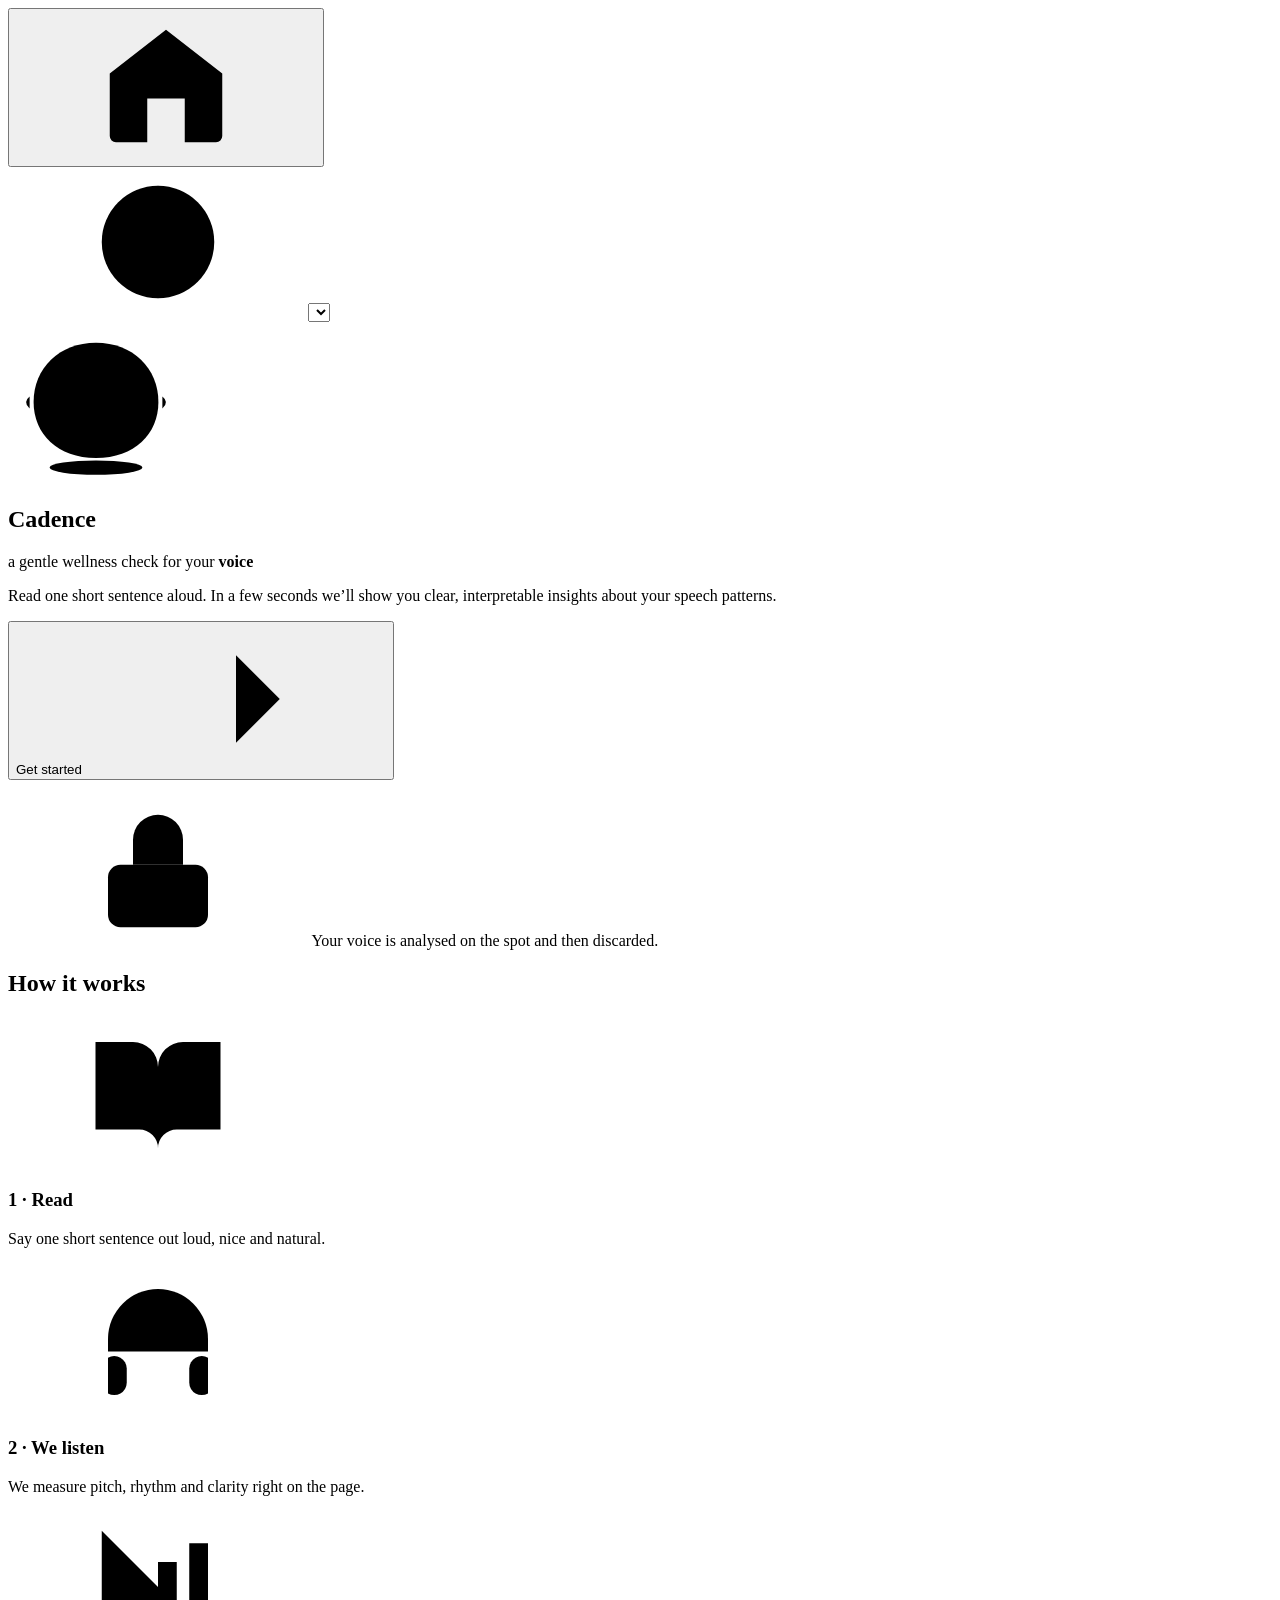
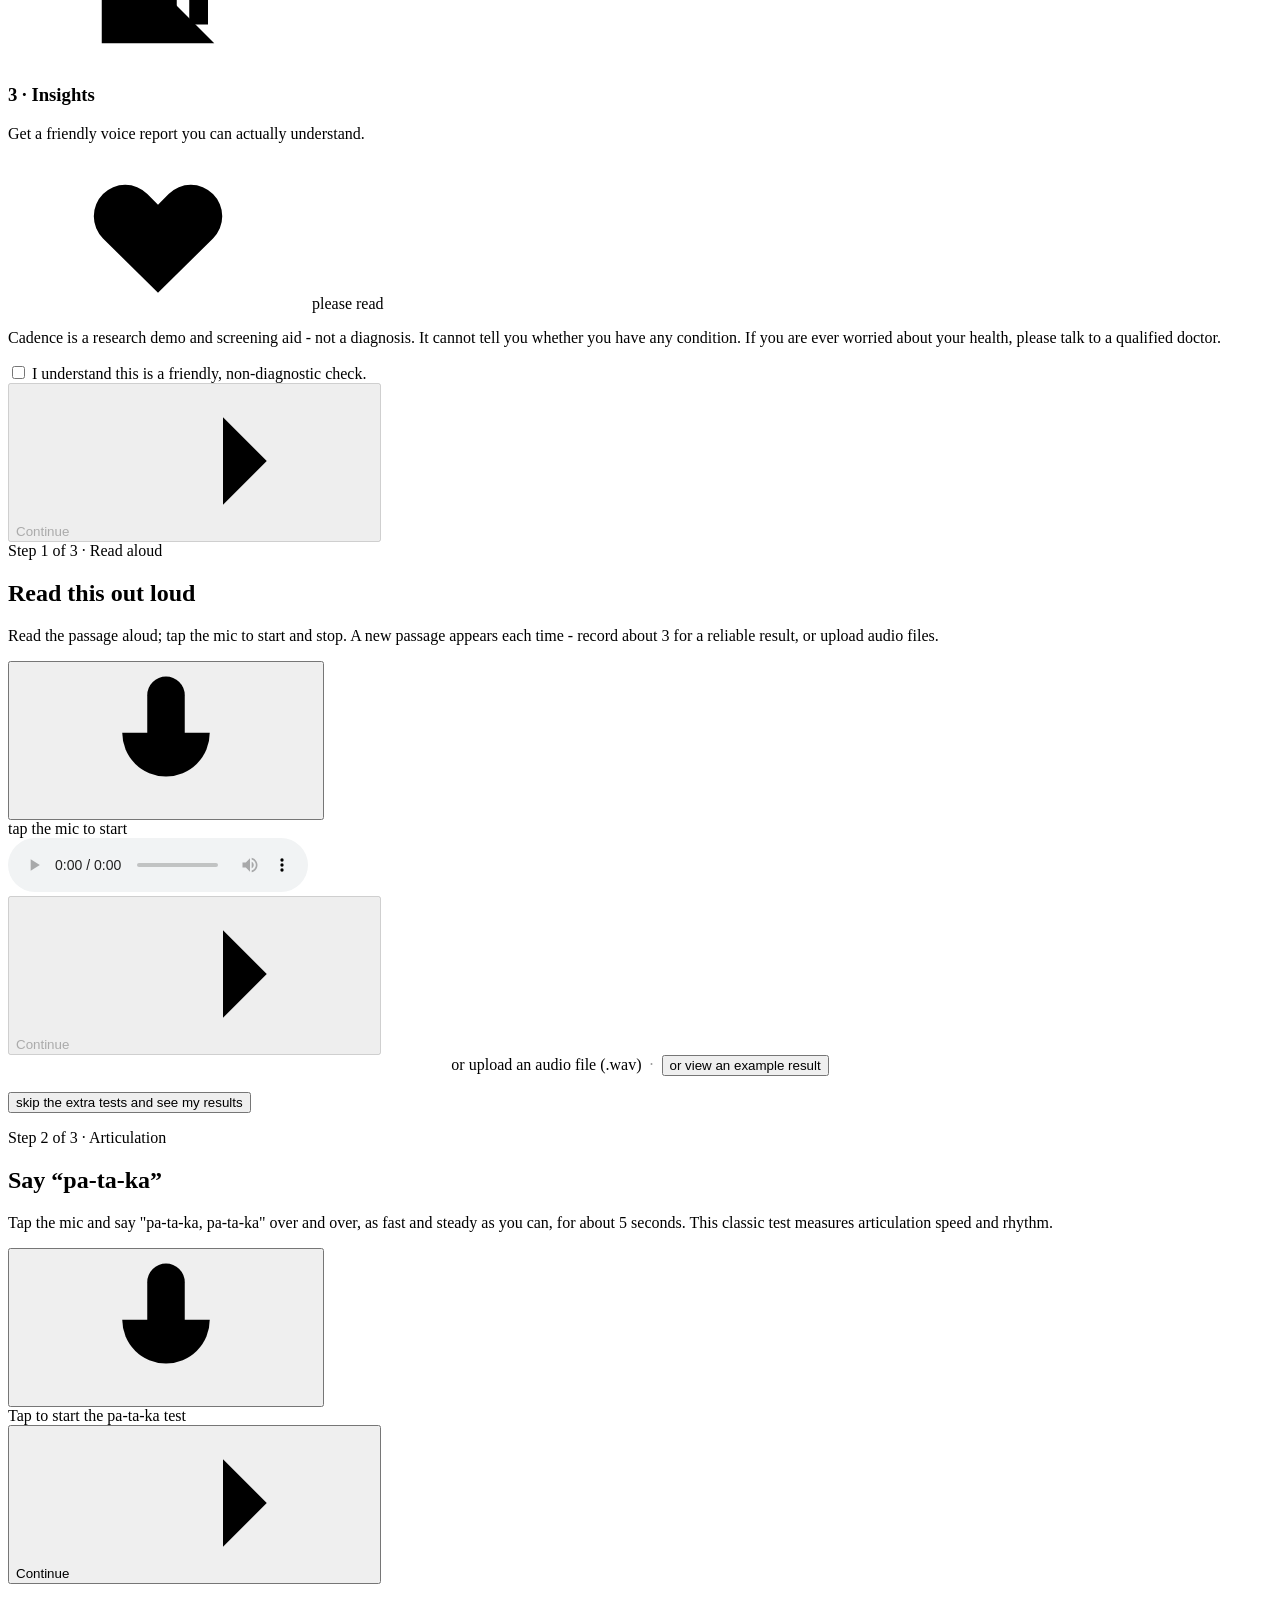
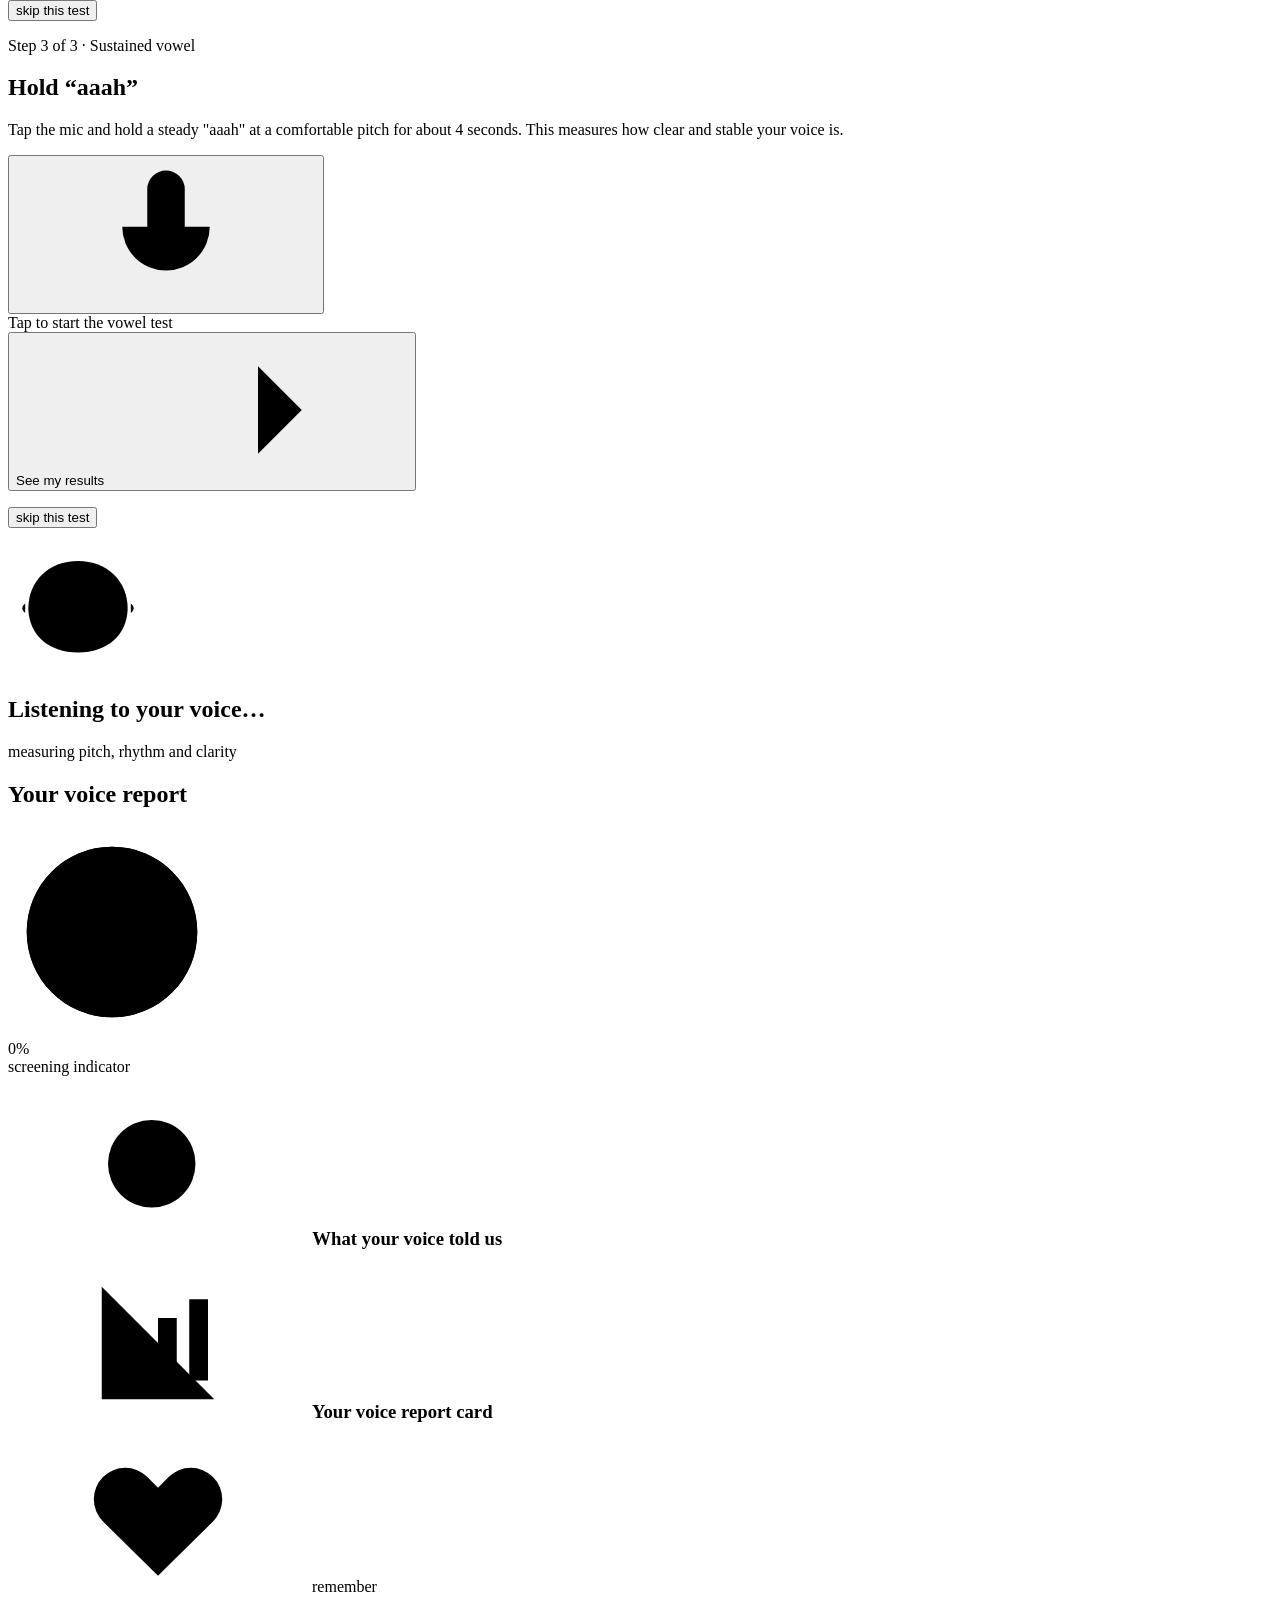
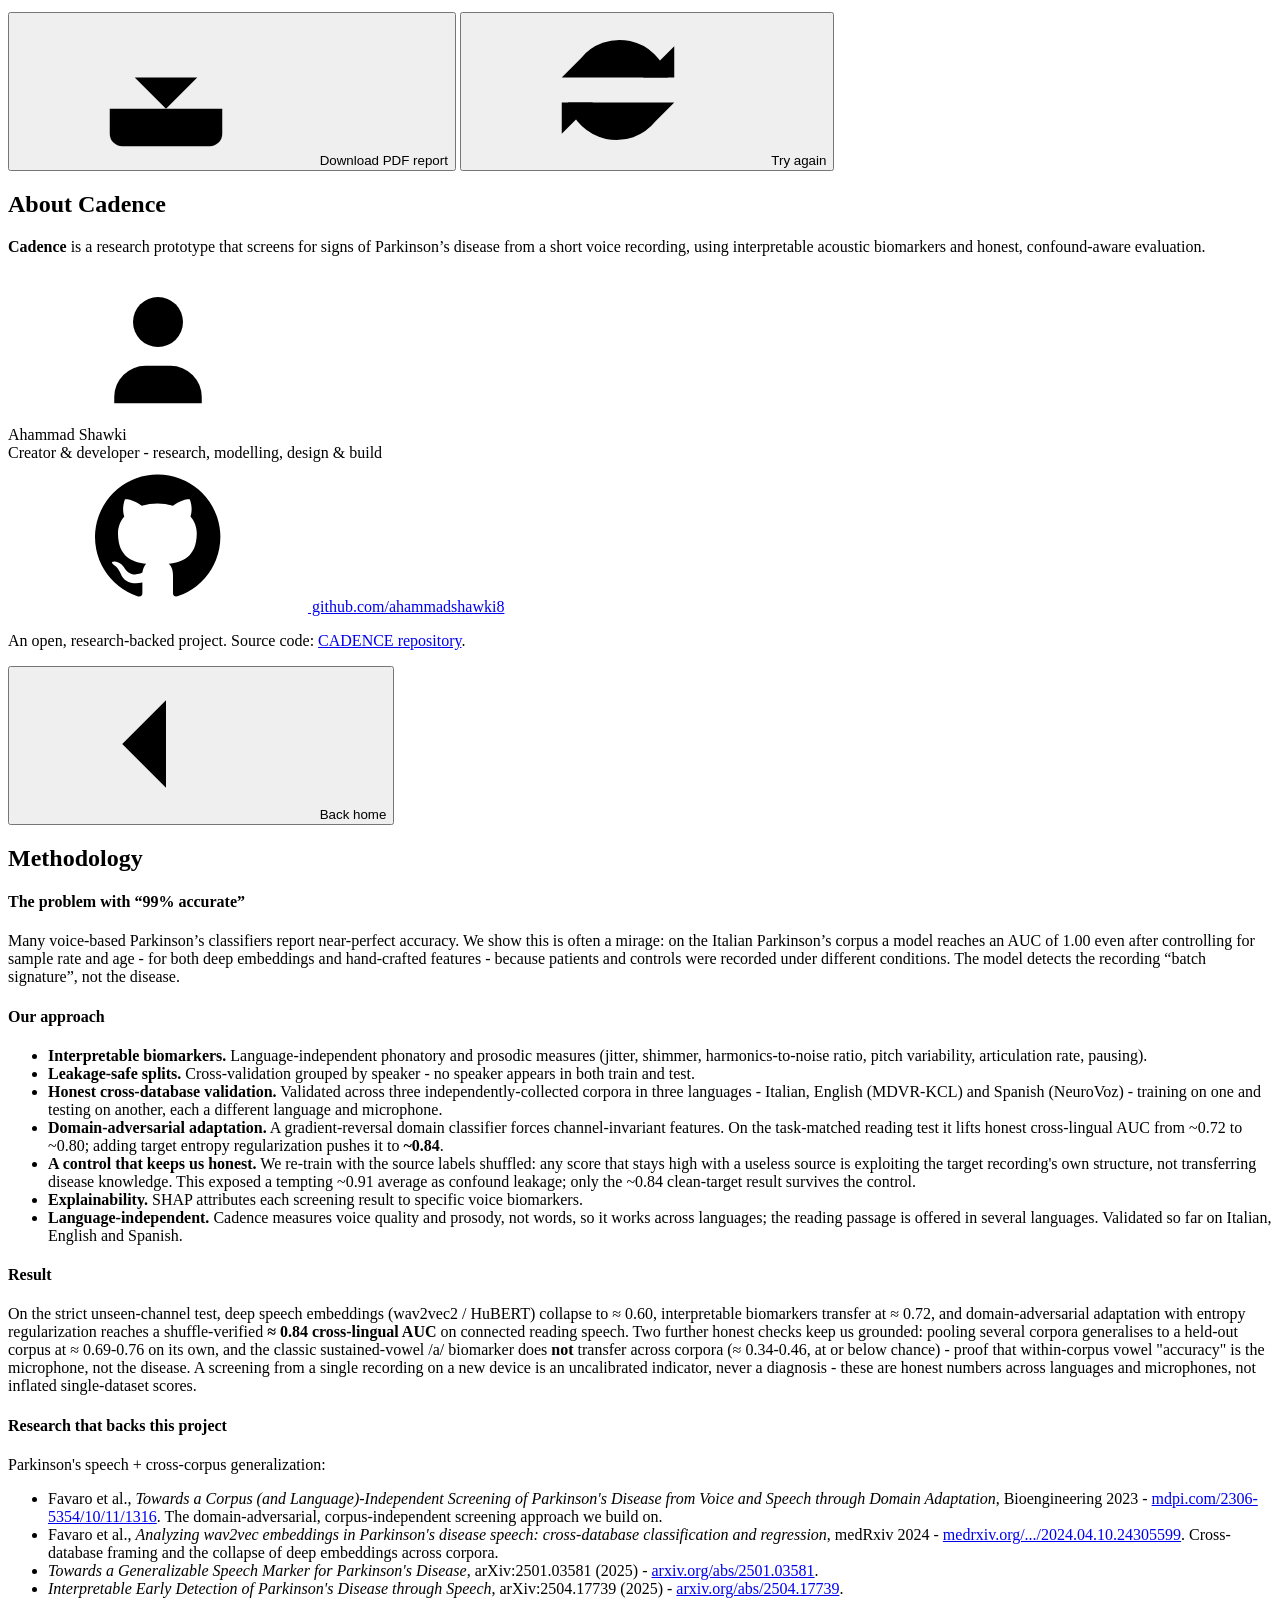
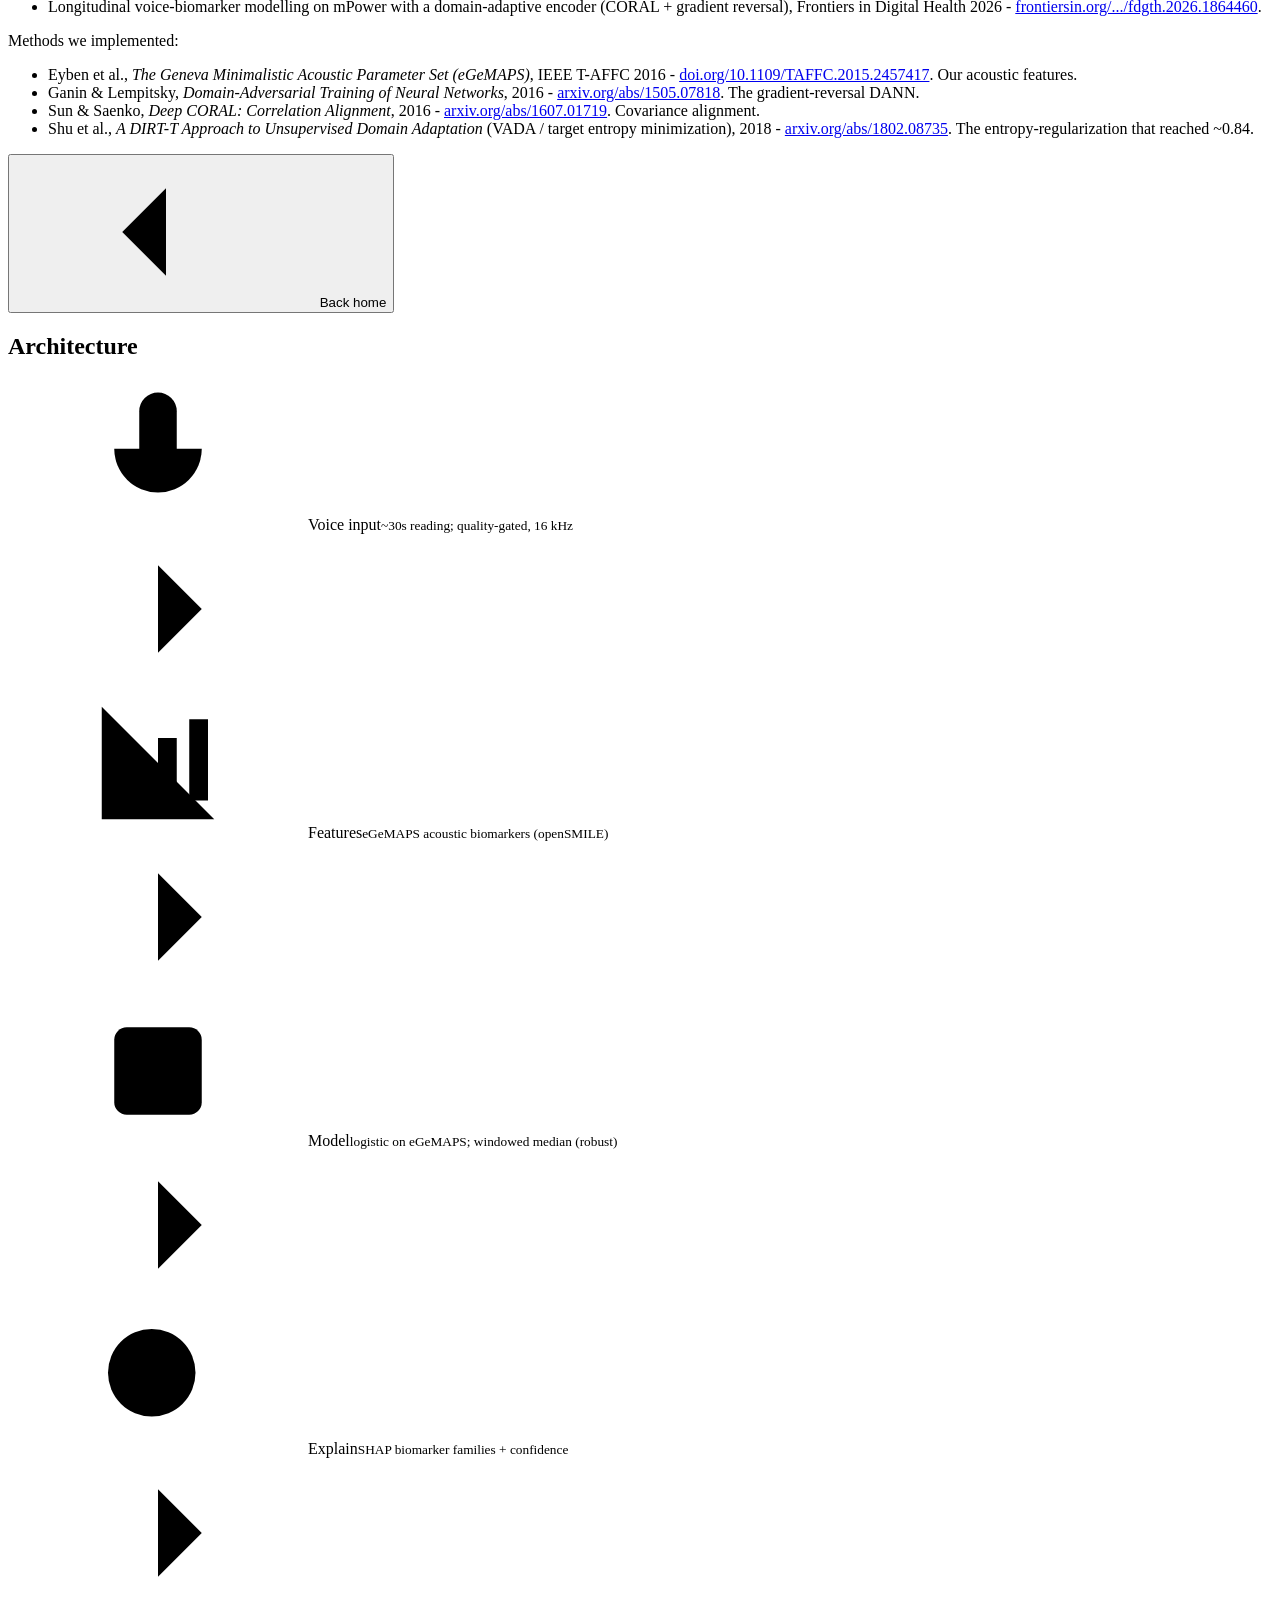
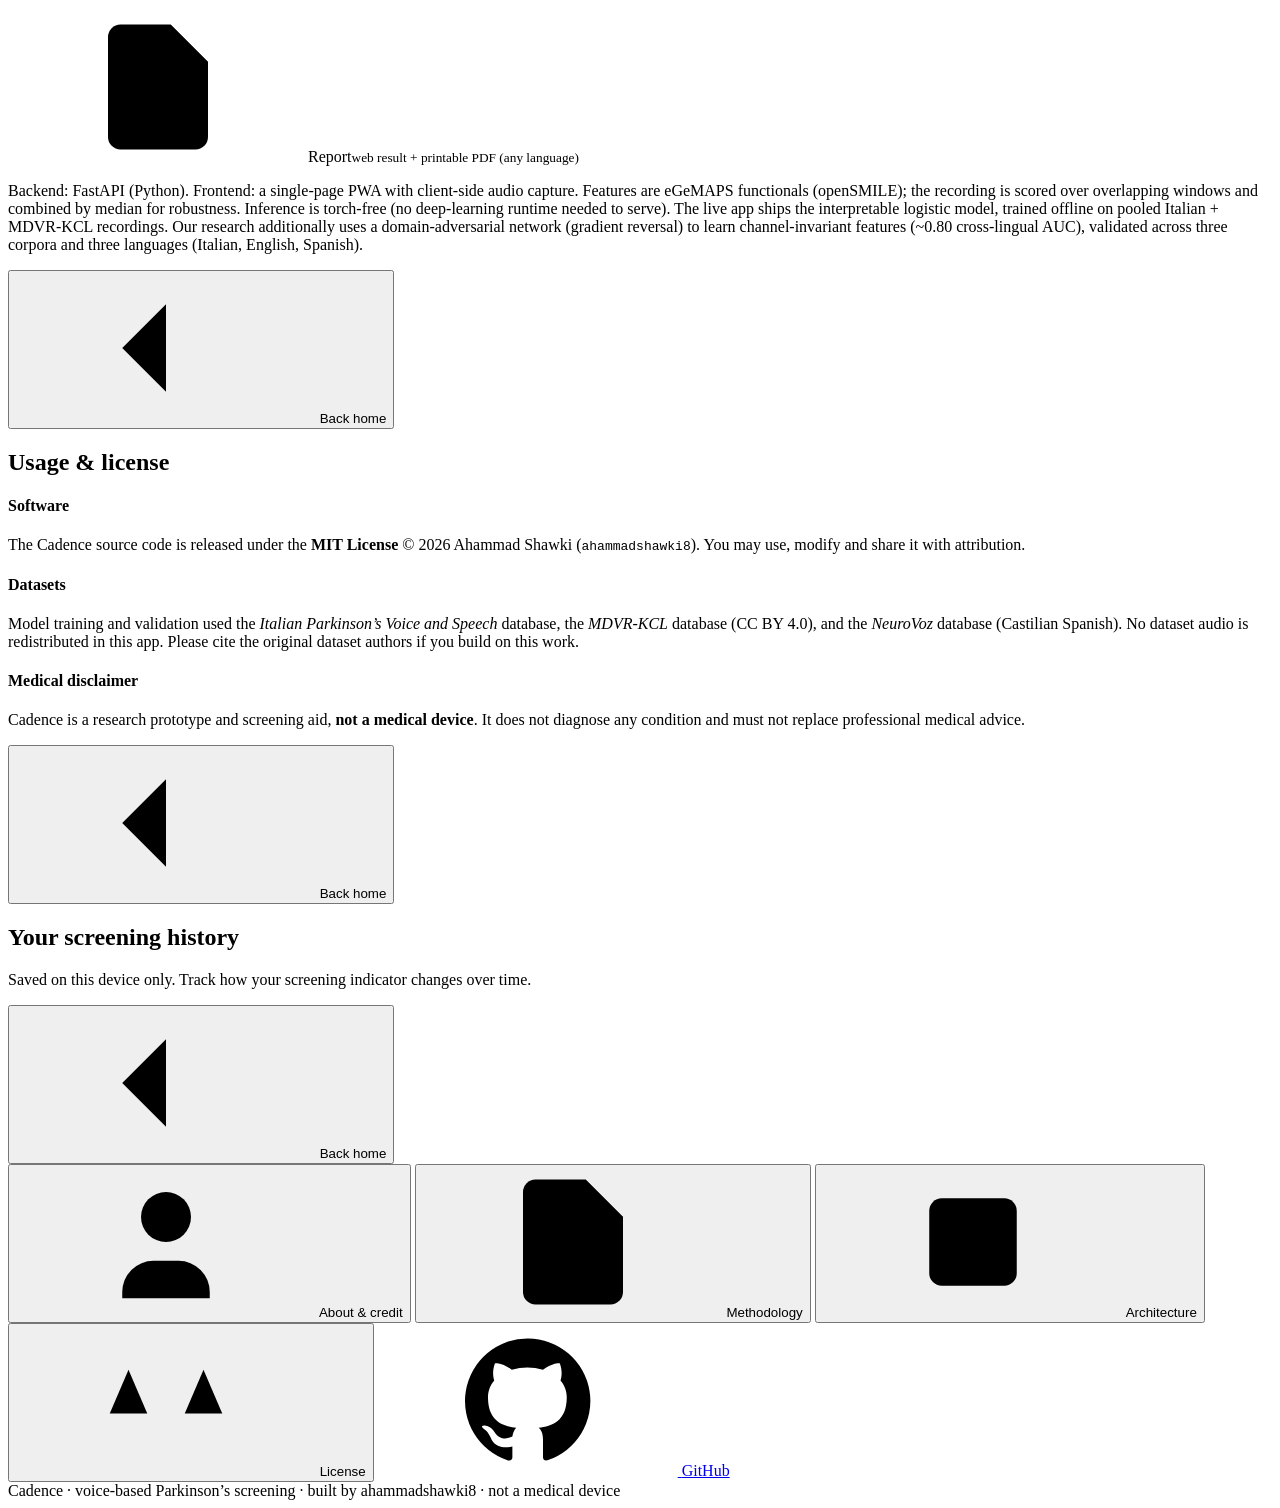
==== commit 362839ca: "Longitudinal tracking (feature #2): local history + trend Every live screening is saved on-device (l" ====
--- a/app/static/index.html
+++ b/app/static/index.html
@@ -211,6 +211,7 @@
       <button class="cta ghost" id="pdfBtn"><svg class="ic"><use href="#i-download"/></svg> <span data-i18n="pdf">Download PDF report</span></button>
       <button class="cta" id="againBtn" data-go="record"><svg class="ic"><use href="#i-refresh"/></svg> <span data-i18n="again">Try again</span></button>
     </div>
+    <p class="mini"><button class="linklike" data-histlink data-info="history" hidden data-i18n="histView">view my history and trend</button></p>
   </section>
 
   <!-- ===== INFO PAGES (outside the linear flow) ===== -->
@@ -350,6 +351,14 @@
     <button class="cta" data-go="welcome"><svg class="ic"><use href="#i-back"/></svg> <span data-i18n="backhome">Back home</span></button>
   </section>
 
+  <!-- HISTORY / TREND -->
+  <section class="screen info" id="history">
+    <h2 class="title" data-i18n="histTitle">Your screening history</h2>
+    <p class="sub" data-i18n="histSub">Saved on this device only. Track how your screening indicator changes over time.</p>
+    <div class="doc" id="historyBody" style="margin-top:14px"></div>
+    <button class="cta" data-go="welcome"><svg class="ic"><use href="#i-back"/></svg> <span data-i18n="backhome">Back home</span></button>
+  </section>
+
   <div class="toast" id="toast"></div>
 </main>
 
@@ -359,6 +368,7 @@
     <button data-info="methodology"><svg class="ic sm"><use href="#i-doc"/></svg> <span data-i18n="footMethod">Methodology</span></button>
     <button data-info="architecture"><svg class="ic sm"><use href="#i-cpu"/></svg> <span data-i18n="footArch">Architecture</span></button>
     <button data-info="license"><svg class="ic sm"><use href="#i-scale"/></svg> <span data-i18n="footLicense">License</span></button>
+    <button data-info="history" data-histlink hidden><svg class="ic sm"><use href="#i-chart"/></svg> <span data-i18n="footHistory">History</span></button>
     <a href="https://github.com/ahammadshawki8/CADENCE" target="_blank" rel="noopener"><svg class="ic sm"><use href="#i-github"/></svg> <span data-i18n="footGithub">GitHub</span></a>
   </div>
   <div class="footnote" data-i18n="footNote">Cadence · voice-based Parkinson’s screening · built by ahammadshawki8 · not a medical device</div>
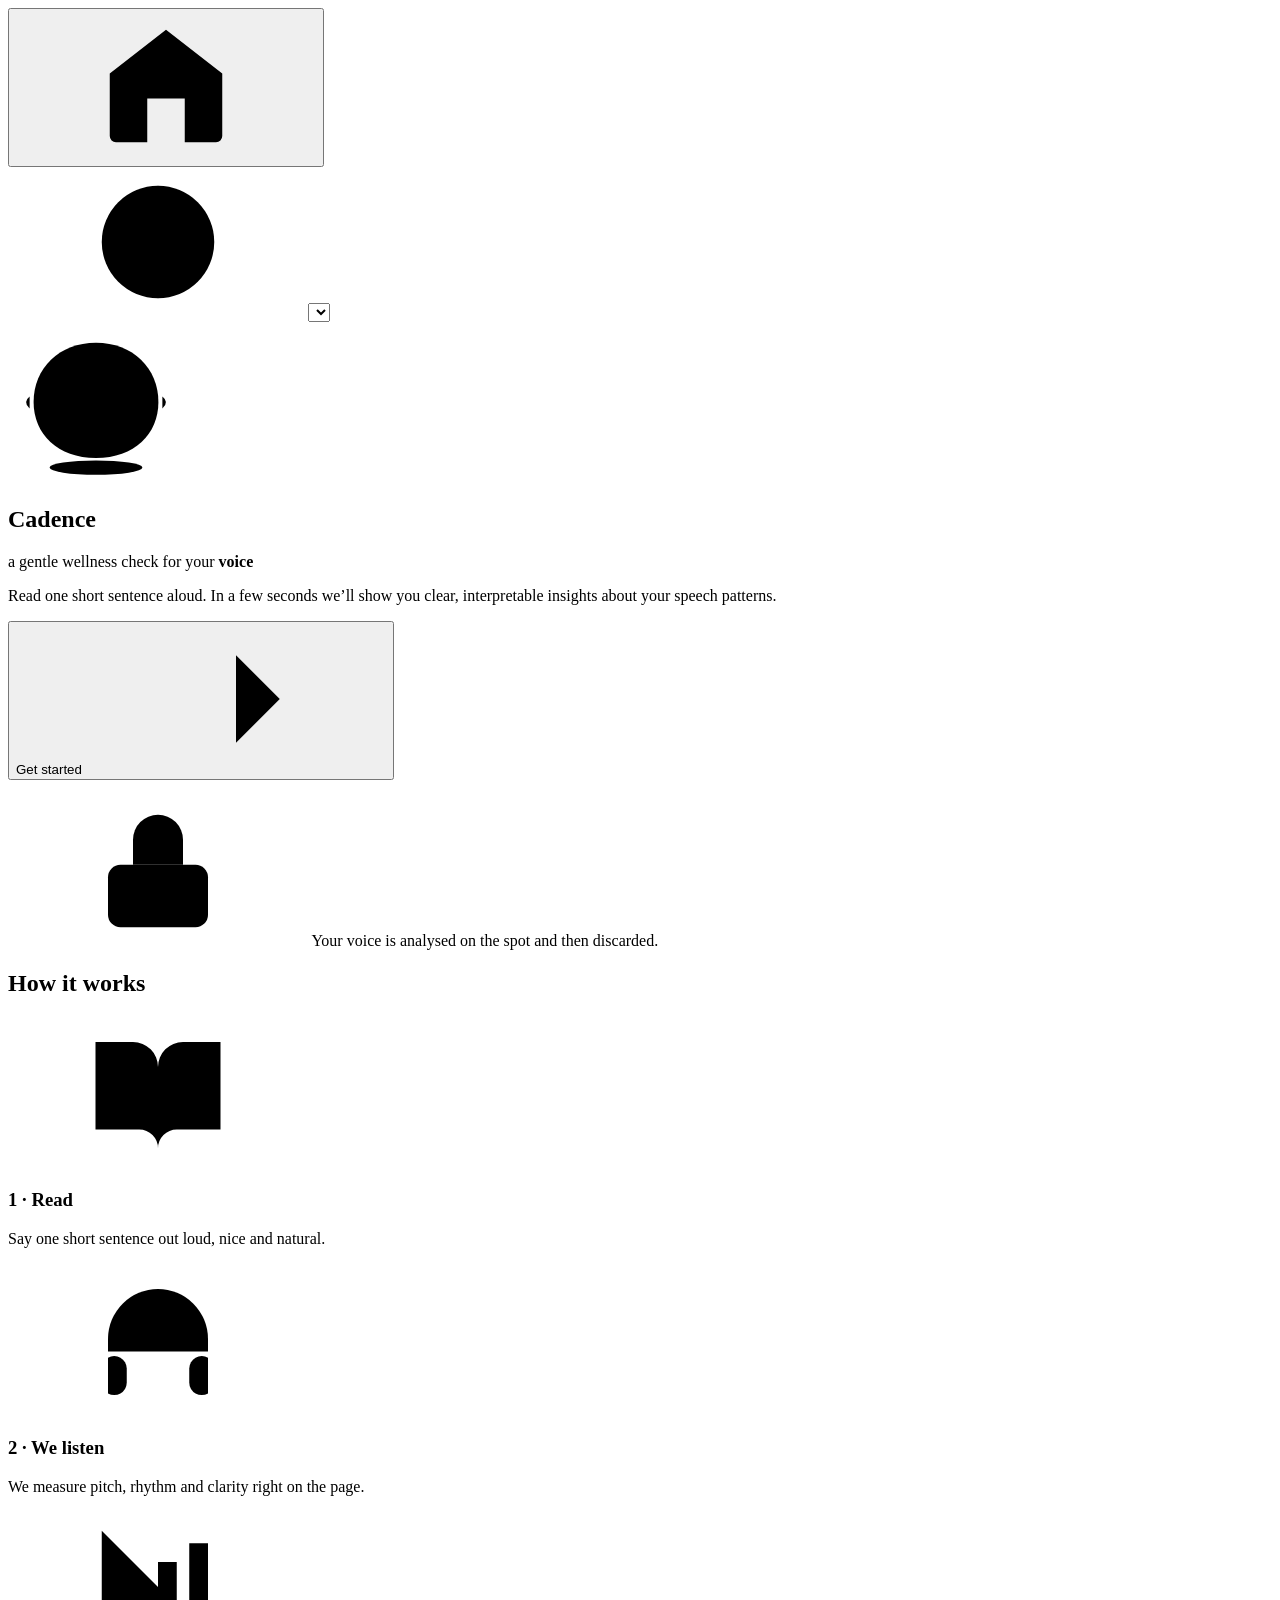
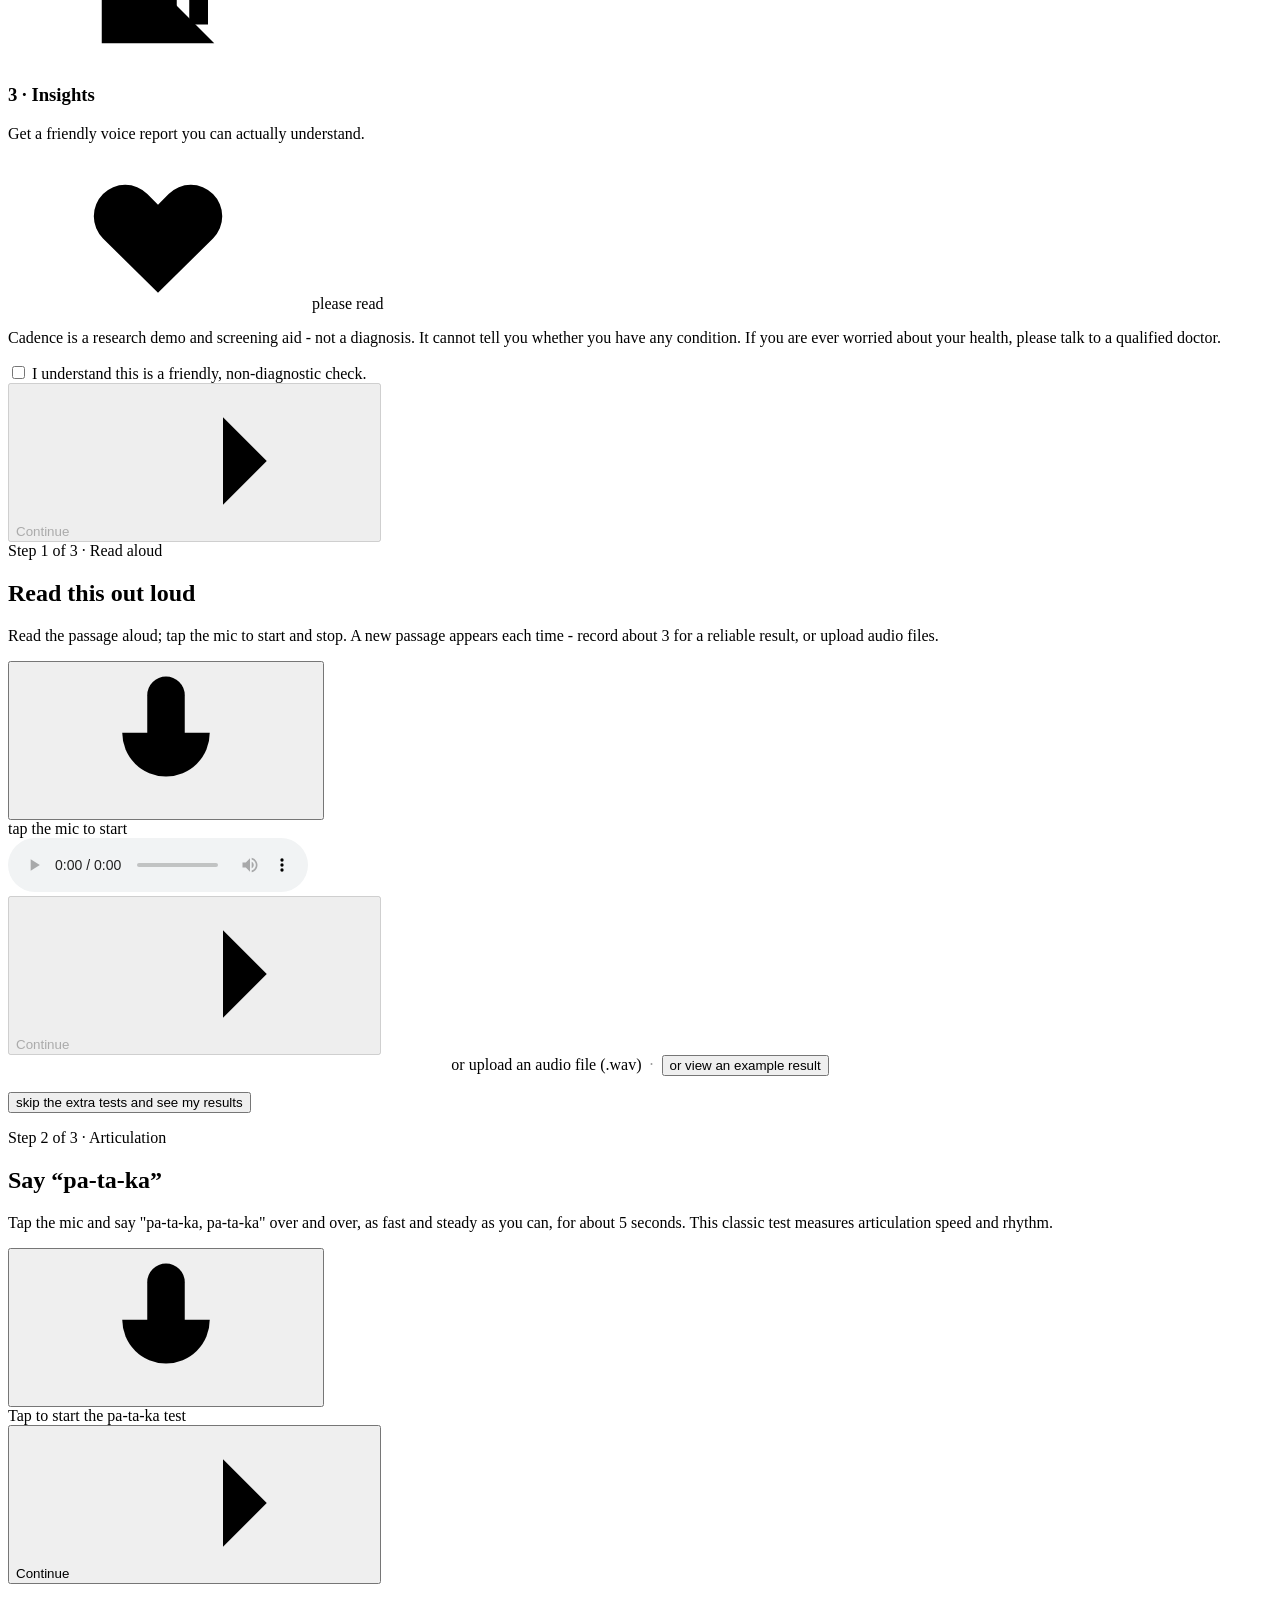
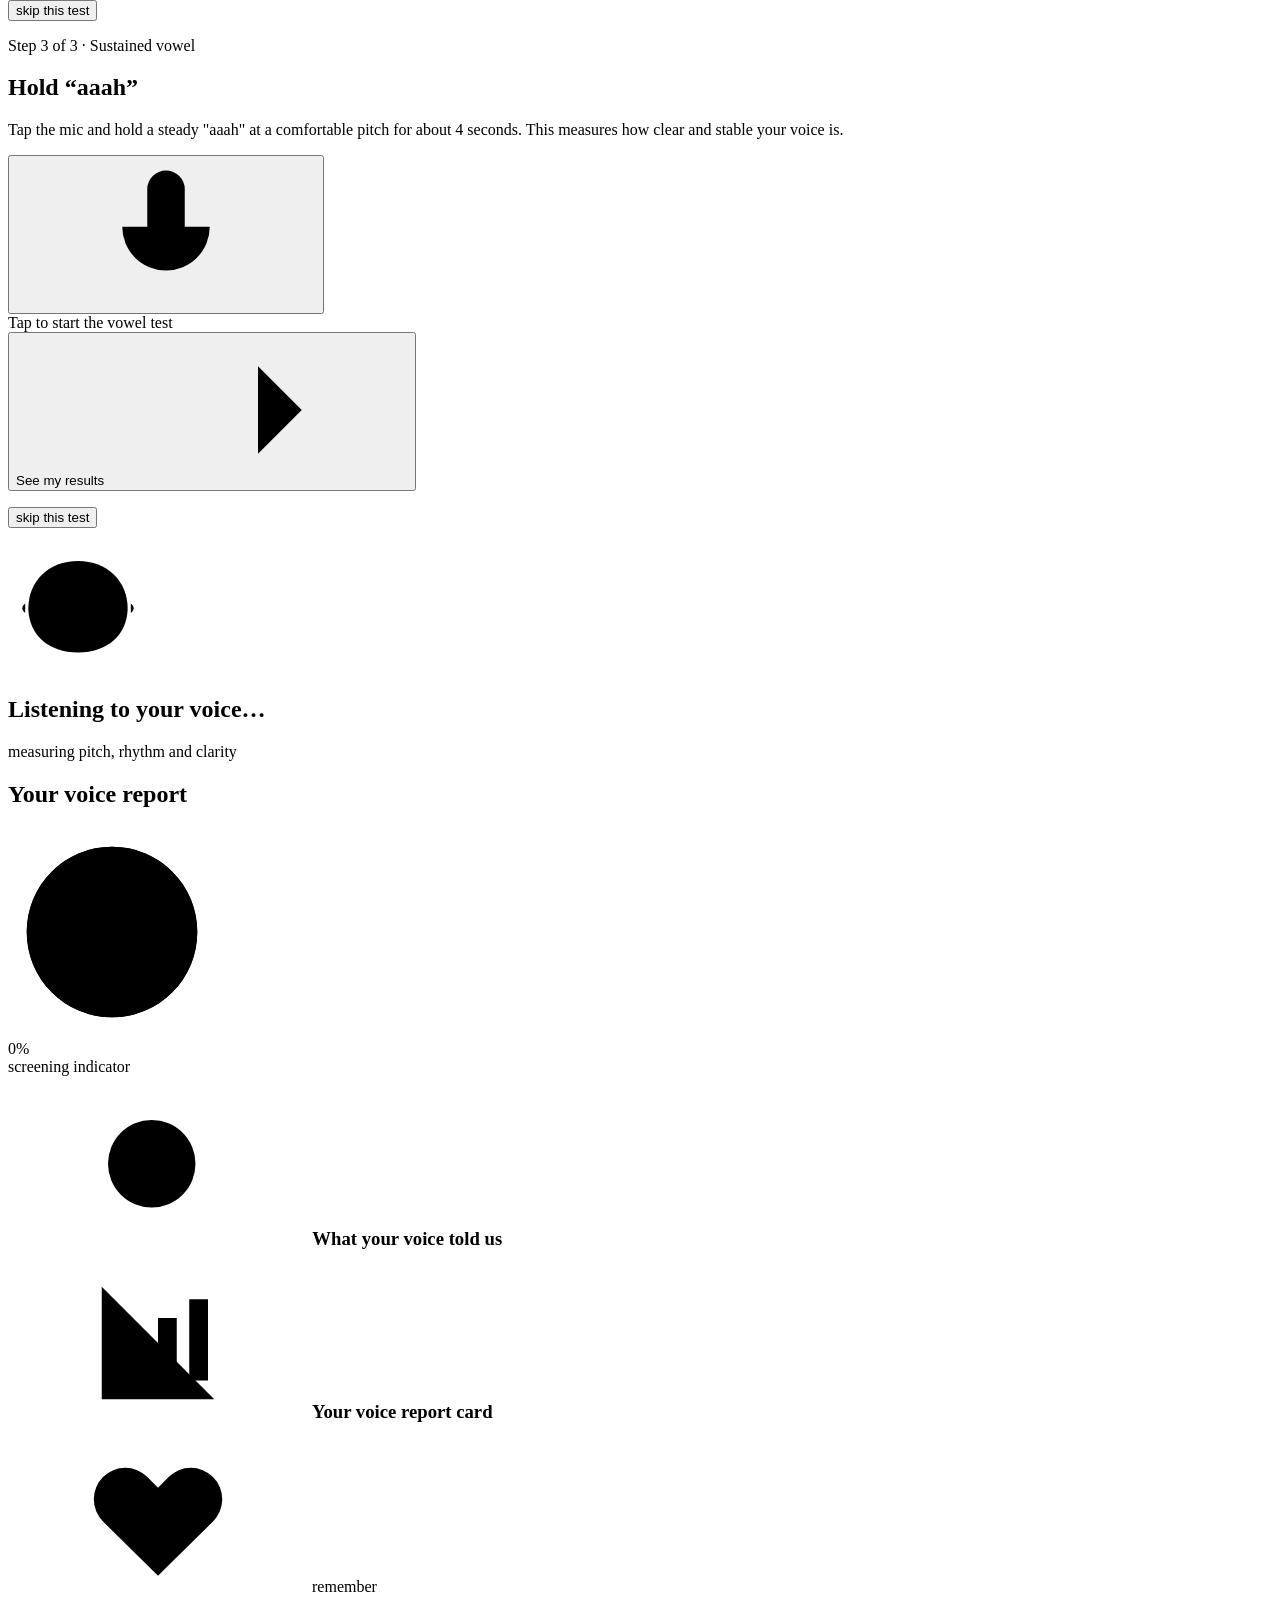
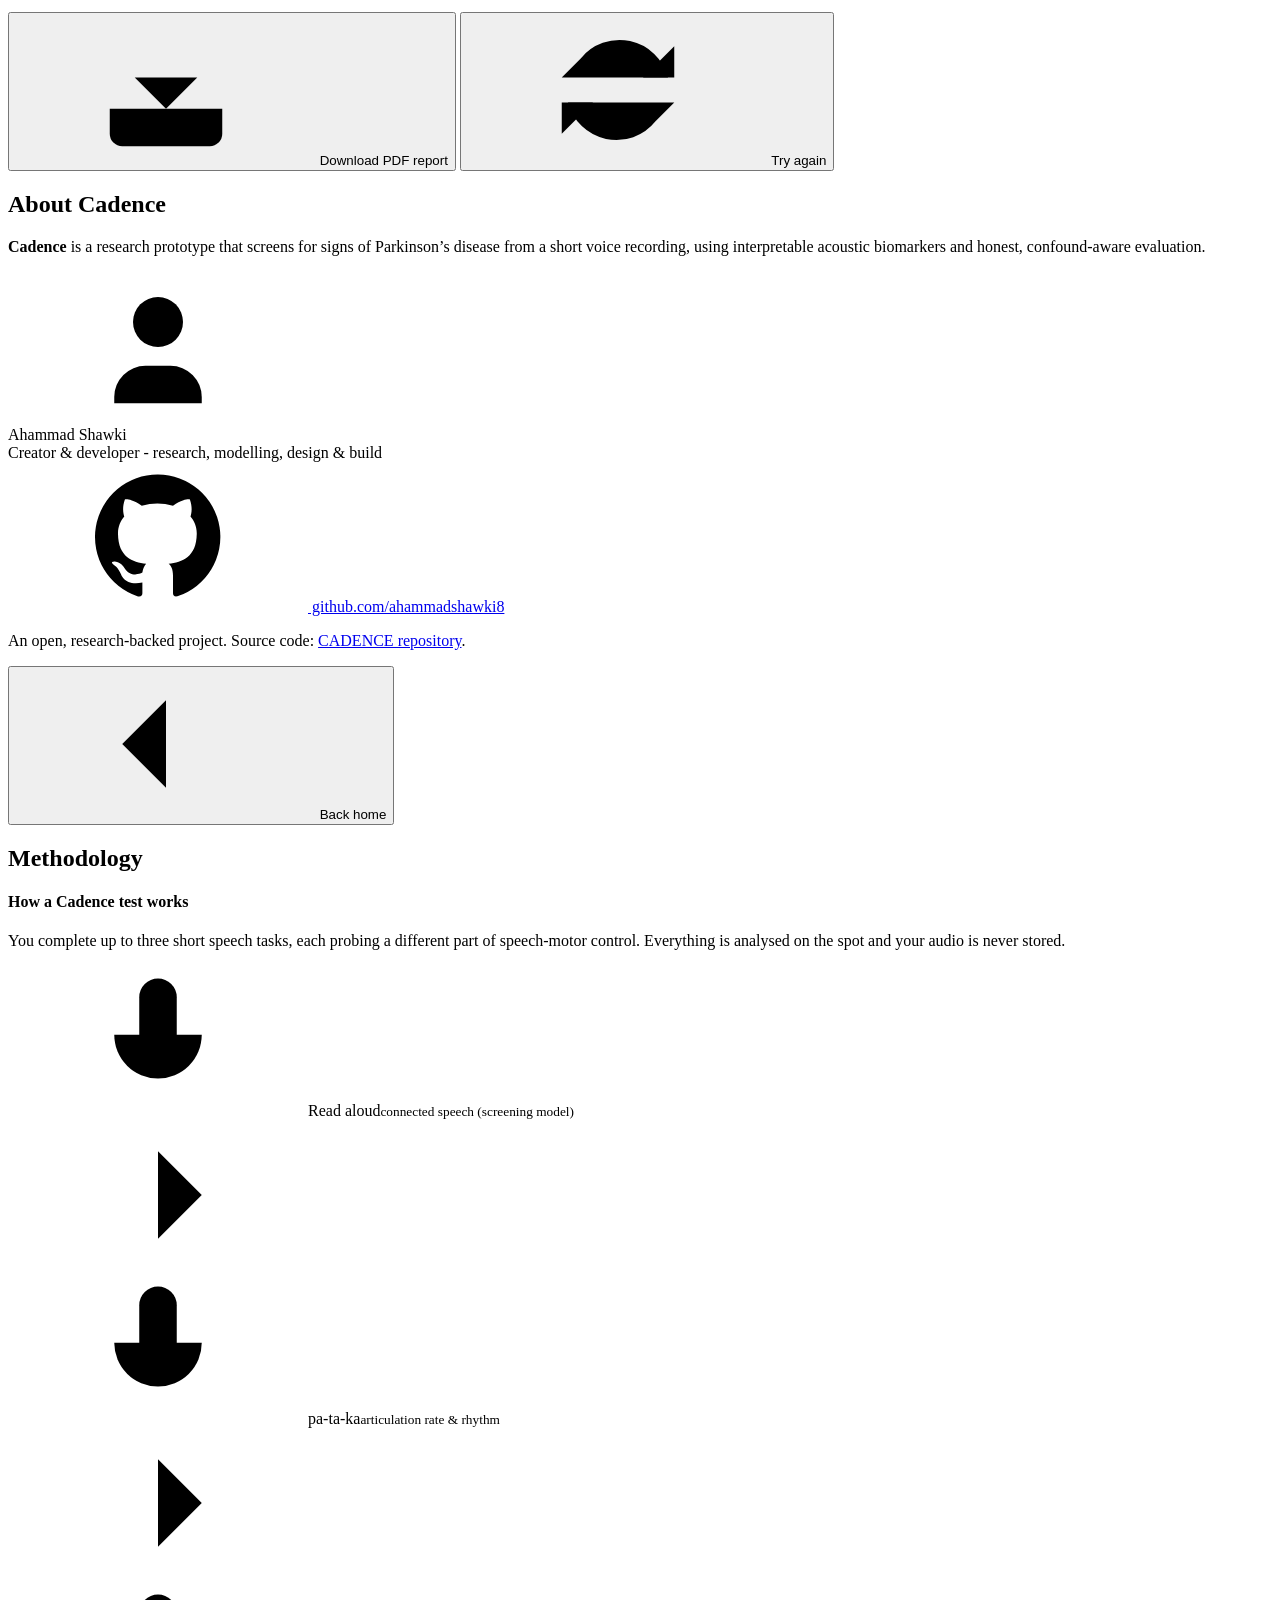
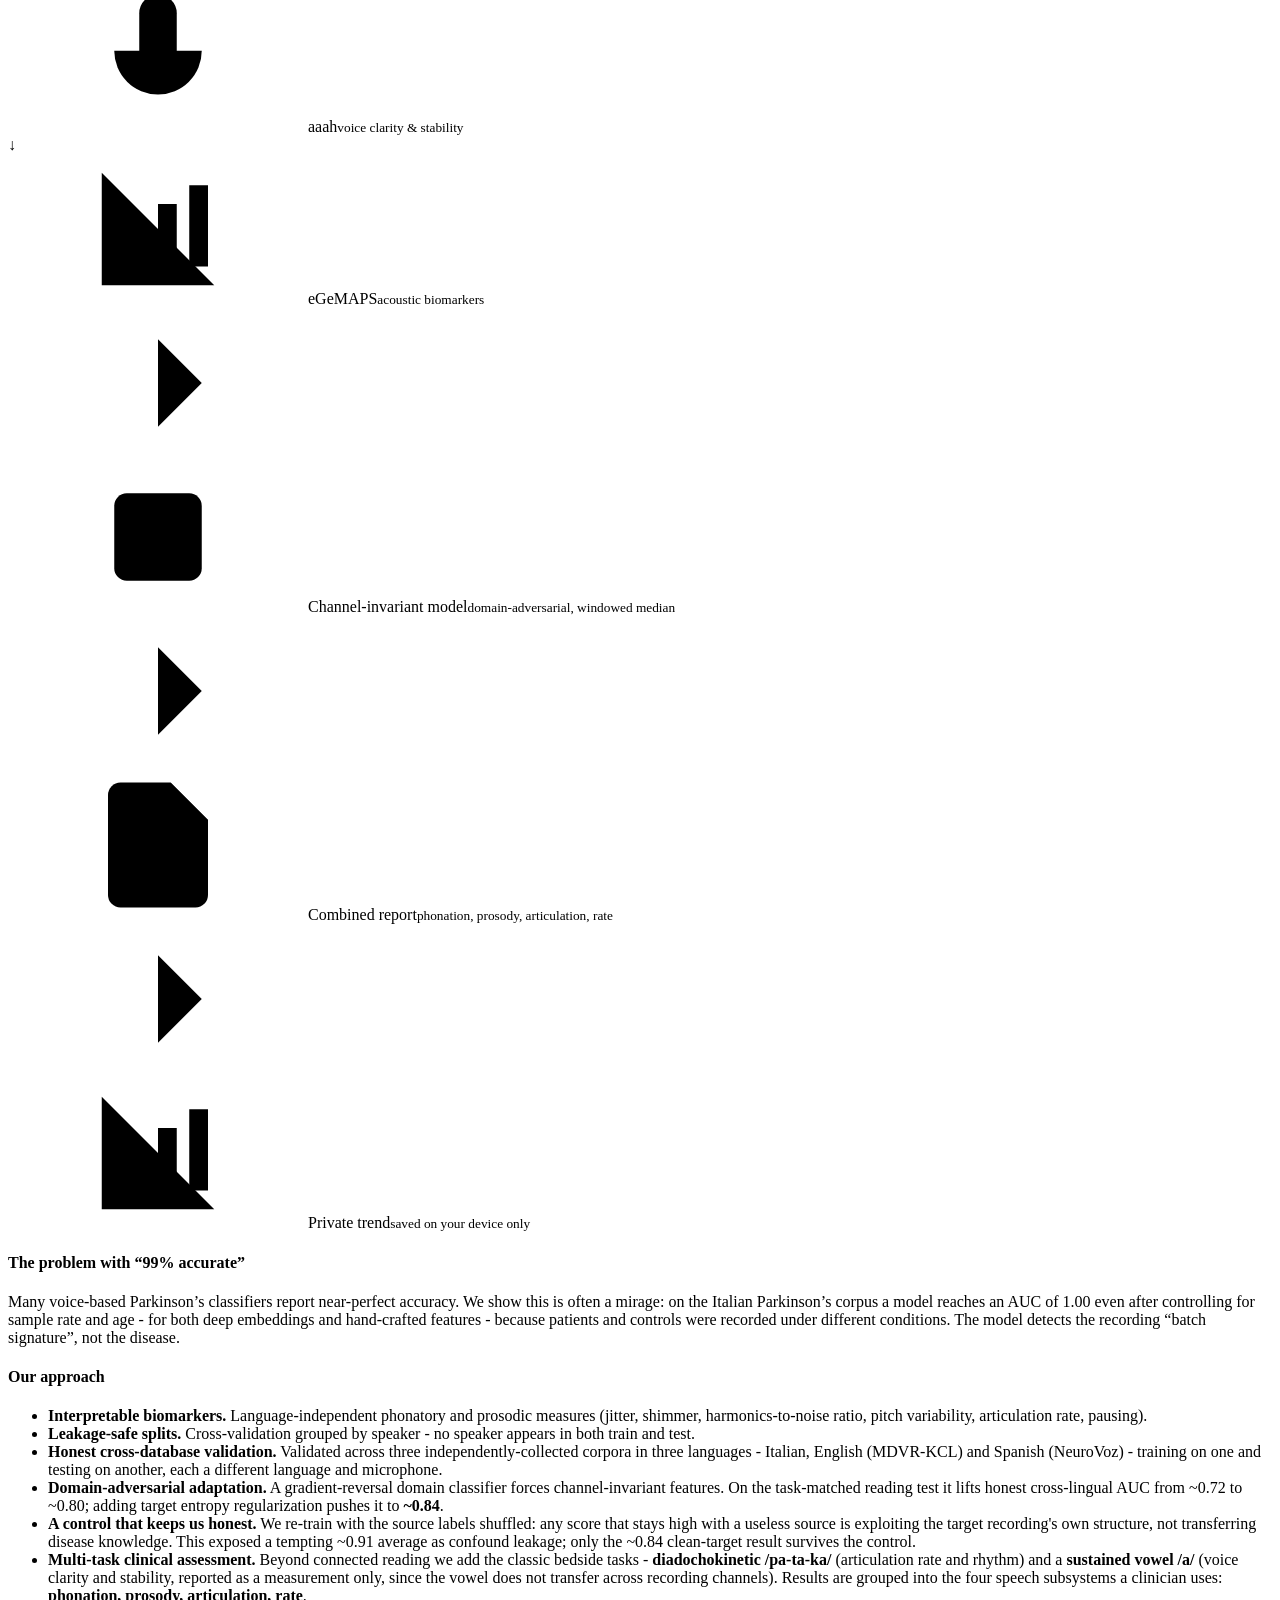
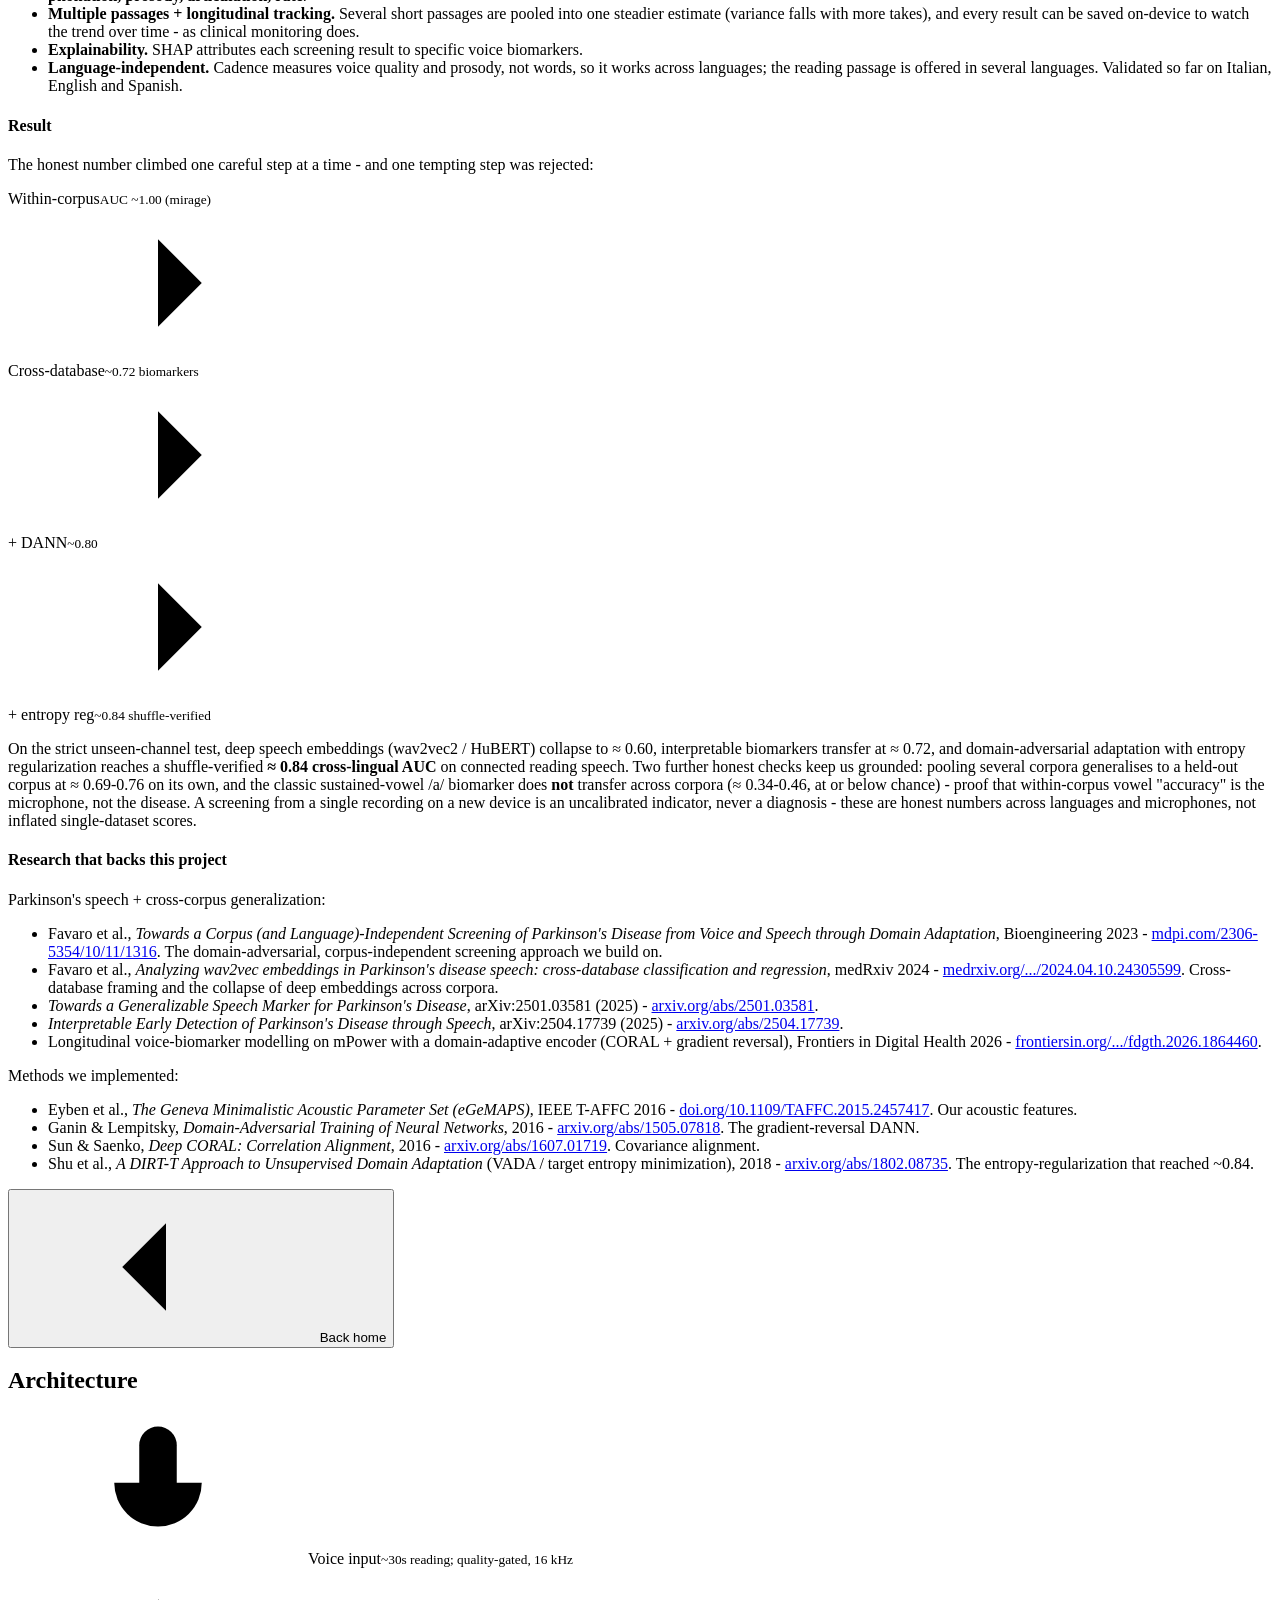
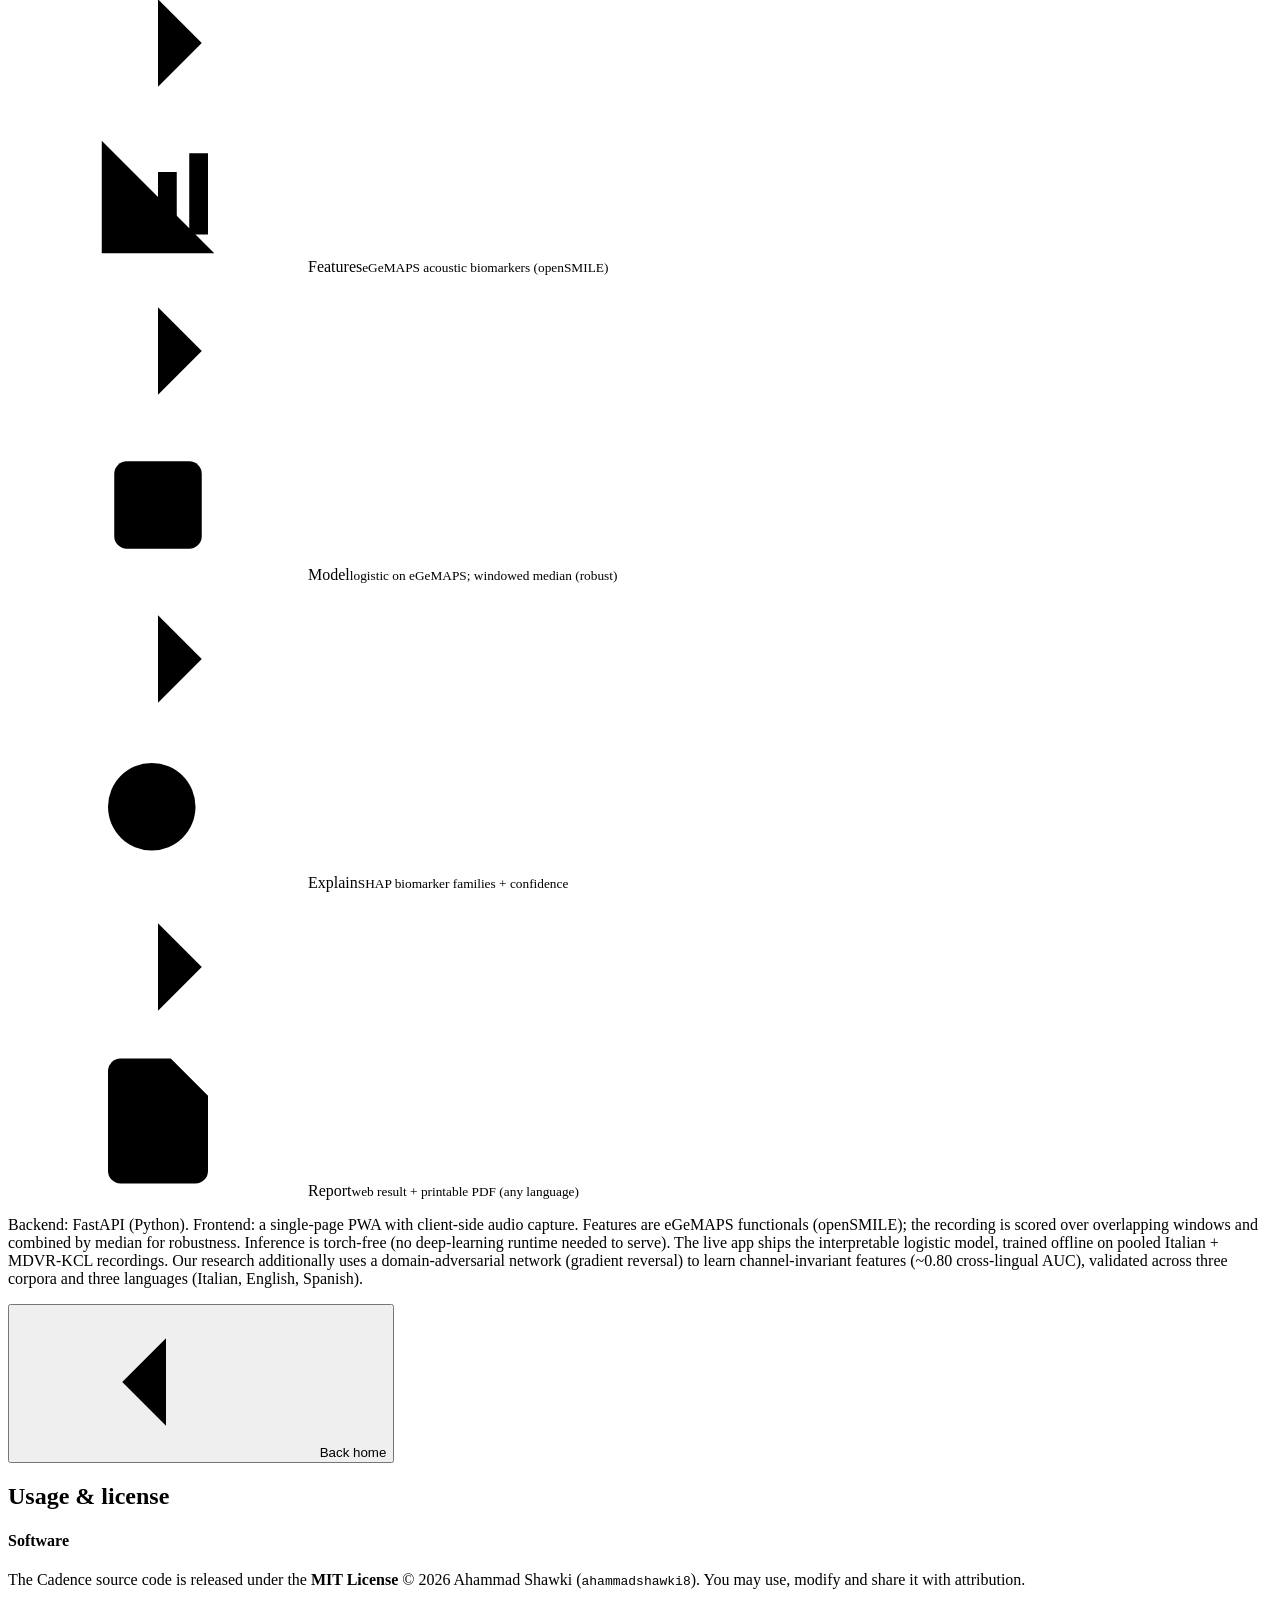
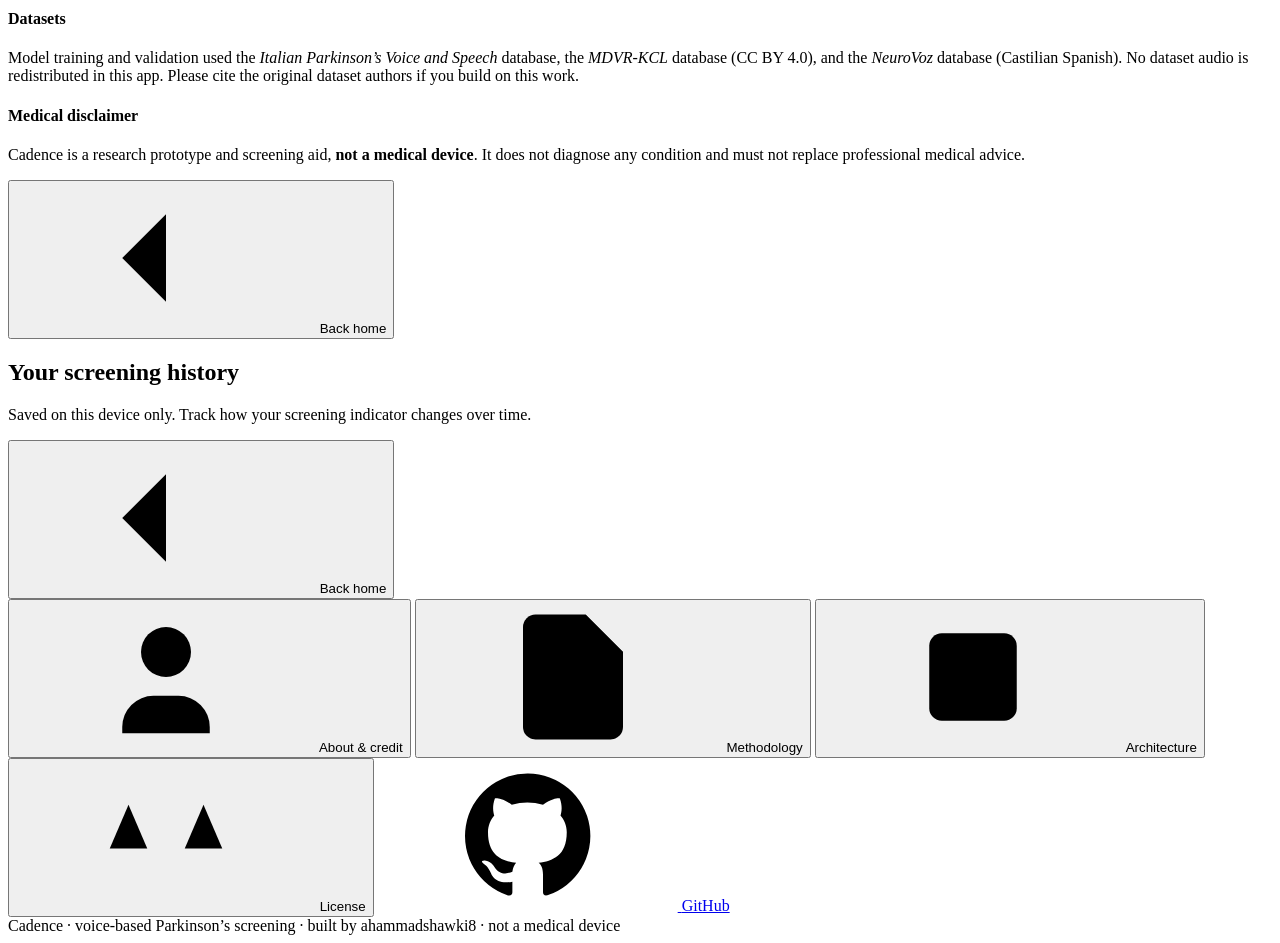
==== commit 1a117ac9: "Recording animation on task pages, combined 3-step results/PDF, methodology diagrams - Fix confusing" ====
--- a/app/static/index.html
+++ b/app/static/index.html
@@ -138,6 +138,7 @@
     <div class="recwrap">
       <div class="rings"><span></span><span></span><span></span></div>
       <button class="micbtn" id="ddkBtn" aria-label="pa-ta-ka"><svg class="ic big"><use href="#i-mic"/></svg></button>
+      <div class="meter" id="ddkMeter" aria-hidden="true"></div>
       <div class="timer" id="ddkStatus" data-i18n="ddkStart">Tap to start the pa-ta-ka test</div>
     </div>
     <div class="ddkres" id="ddkResult" hidden></div>
@@ -153,6 +154,7 @@
     <div class="recwrap">
       <div class="rings"><span></span><span></span><span></span></div>
       <button class="micbtn" id="vowelBtn" aria-label="aaah"><svg class="ic big"><use href="#i-mic"/></svg></button>
+      <div class="meter" id="vowelMeter" aria-hidden="true"></div>
       <div class="timer" id="vowelStatus" data-i18n="vowStart">Tap to start the vowel test</div>
     </div>
     <div class="ddkres" id="vowelResult" hidden></div>
@@ -184,6 +186,8 @@
     <p class="muted" id="calNote" data-i18n="calNote" hidden style="font-size:.86rem;margin:.35rem auto .1rem;max-width:34rem;line-height:1.4"></p>
     <p class="verdict" id="verdict"></p>
     <div class="narrative" id="narrative"></div>
+
+    <div class="tasksum" id="taskSummary"></div>
 
     <h3 class="sect"><svg class="ic sm"><use href="#i-search"/></svg> <span data-i18n="told">What your voice told us</span></h3>
     <div class="factors" id="factors"></div>
@@ -237,6 +241,27 @@
   <section class="screen info" id="methodology">
     <h2 class="title">Methodology</h2>
     <div class="doc">
+      <h4>How a Cadence test works</h4>
+      <p>You complete up to three short speech tasks, each probing a different part of speech-motor
+      control. Everything is analysed on the spot and your audio is never stored.</p>
+      <div class="arch flowd">
+        <div class="node"><svg class="ic"><use href="#i-mic"/></svg><span>Read aloud</span><small>connected speech (screening model)</small></div>
+        <div class="arrow"><svg class="ic"><use href="#i-next"/></svg></div>
+        <div class="node"><svg class="ic"><use href="#i-mic"/></svg><span>pa-ta-ka</span><small>articulation rate &amp; rhythm</small></div>
+        <div class="arrow"><svg class="ic"><use href="#i-next"/></svg></div>
+        <div class="node"><svg class="ic"><use href="#i-mic"/></svg><span>aaah</span><small>voice clarity &amp; stability</small></div>
+      </div>
+      <div class="flowdown" aria-hidden="true">&darr;</div>
+      <div class="arch flowd">
+        <div class="node"><svg class="ic"><use href="#i-chart"/></svg><span>eGeMAPS</span><small>acoustic biomarkers</small></div>
+        <div class="arrow"><svg class="ic"><use href="#i-next"/></svg></div>
+        <div class="node"><svg class="ic"><use href="#i-cpu"/></svg><span>Channel-invariant model</span><small>domain-adversarial, windowed median</small></div>
+        <div class="arrow"><svg class="ic"><use href="#i-next"/></svg></div>
+        <div class="node"><svg class="ic"><use href="#i-doc"/></svg><span>Combined report</span><small>phonation, prosody, articulation, rate</small></div>
+        <div class="arrow"><svg class="ic"><use href="#i-next"/></svg></div>
+        <div class="node"><svg class="ic"><use href="#i-chart"/></svg><span>Private trend</span><small>saved on your device only</small></div>
+      </div>
+
       <h4>The problem with “99% accurate”</h4>
       <p>Many voice-based Parkinson’s classifiers report near-perfect accuracy. We show this is often
       a mirage: on the Italian Parkinson’s corpus a model reaches an AUC of 1.00 even after
@@ -259,12 +284,30 @@
           score that stays high with a useless source is exploiting the target recording's own
           structure, not transferring disease knowledge. This exposed a tempting ~0.91 average as
           confound leakage; only the ~0.84 clean-target result survives the control.</li>
+        <li><b>Multi-task clinical assessment.</b> Beyond connected reading we add the classic
+          bedside tasks - <b>diadochokinetic /pa-ta-ka/</b> (articulation rate and rhythm) and a
+          <b>sustained vowel /a/</b> (voice clarity and stability, reported as a measurement only,
+          since the vowel does not transfer across recording channels). Results are grouped into the
+          four speech subsystems a clinician uses: <b>phonation, prosody, articulation, rate</b>.</li>
+        <li><b>Multiple passages + longitudinal tracking.</b> Several short passages are pooled into
+          one steadier estimate (variance falls with more takes), and every result can be saved
+          on-device to watch the trend over time - as clinical monitoring does.</li>
         <li><b>Explainability.</b> SHAP attributes each screening result to specific voice biomarkers.</li>
         <li><b>Language-independent.</b> Cadence measures voice quality and prosody, not words, so it
           works across languages; the reading passage is offered in several languages. Validated so
           far on Italian, English and Spanish.</li>
       </ul>
       <h4>Result</h4>
+      <p>The honest number climbed one careful step at a time - and one tempting step was rejected:</p>
+      <div class="arch flowd">
+        <div class="node"><span>Within-corpus</span><small>AUC ~1.00 (mirage)</small></div>
+        <div class="arrow"><svg class="ic"><use href="#i-next"/></svg></div>
+        <div class="node"><span>Cross-database</span><small>~0.72 biomarkers</small></div>
+        <div class="arrow"><svg class="ic"><use href="#i-next"/></svg></div>
+        <div class="node"><span>+ DANN</span><small>~0.80</small></div>
+        <div class="arrow"><svg class="ic"><use href="#i-next"/></svg></div>
+        <div class="node"><span>+ entropy reg</span><small>~0.84 shuffle-verified</small></div>
+      </div>
       <p>On the strict unseen-channel test, deep speech embeddings (wav2vec2 / HuBERT) collapse to
       ≈ 0.60, interpretable biomarkers transfer at ≈ 0.72, and domain-adversarial adaptation with
       entropy regularization reaches a shuffle-verified <b>≈ 0.84 cross-lingual AUC</b> on connected
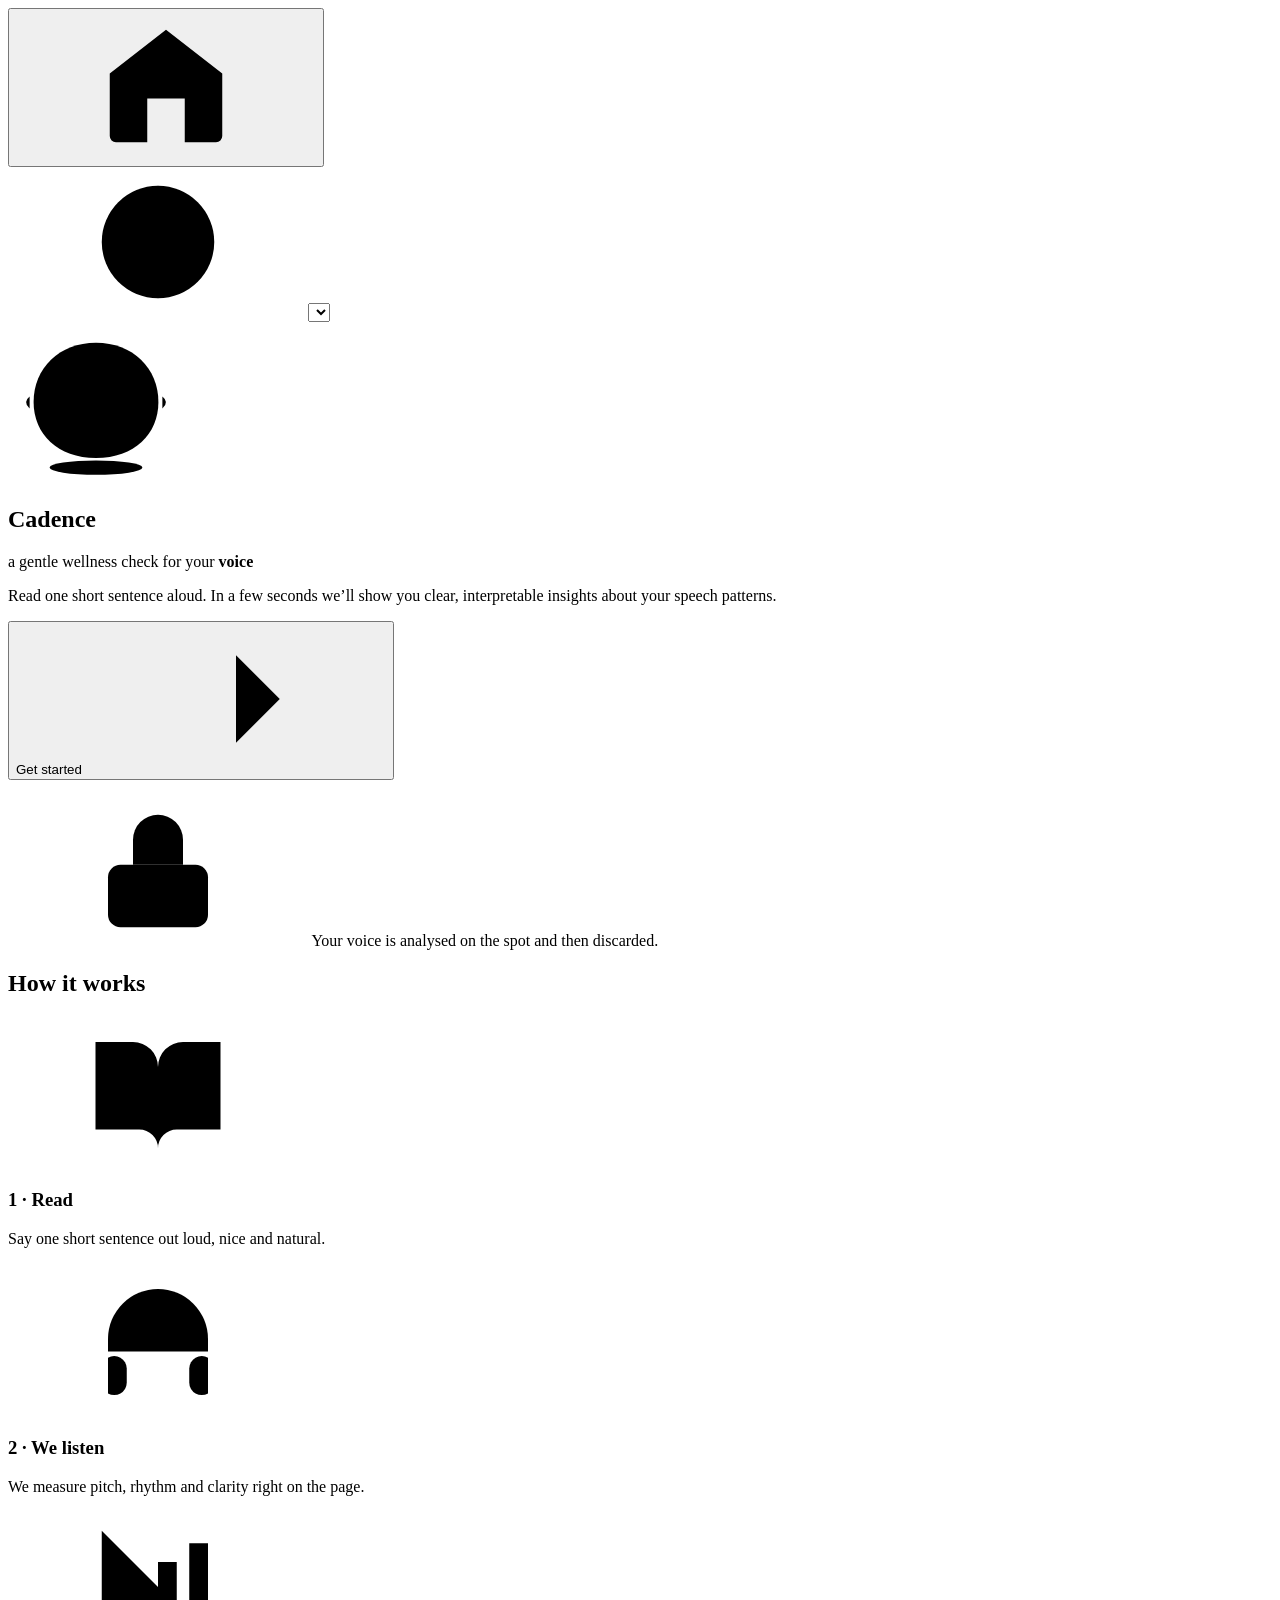
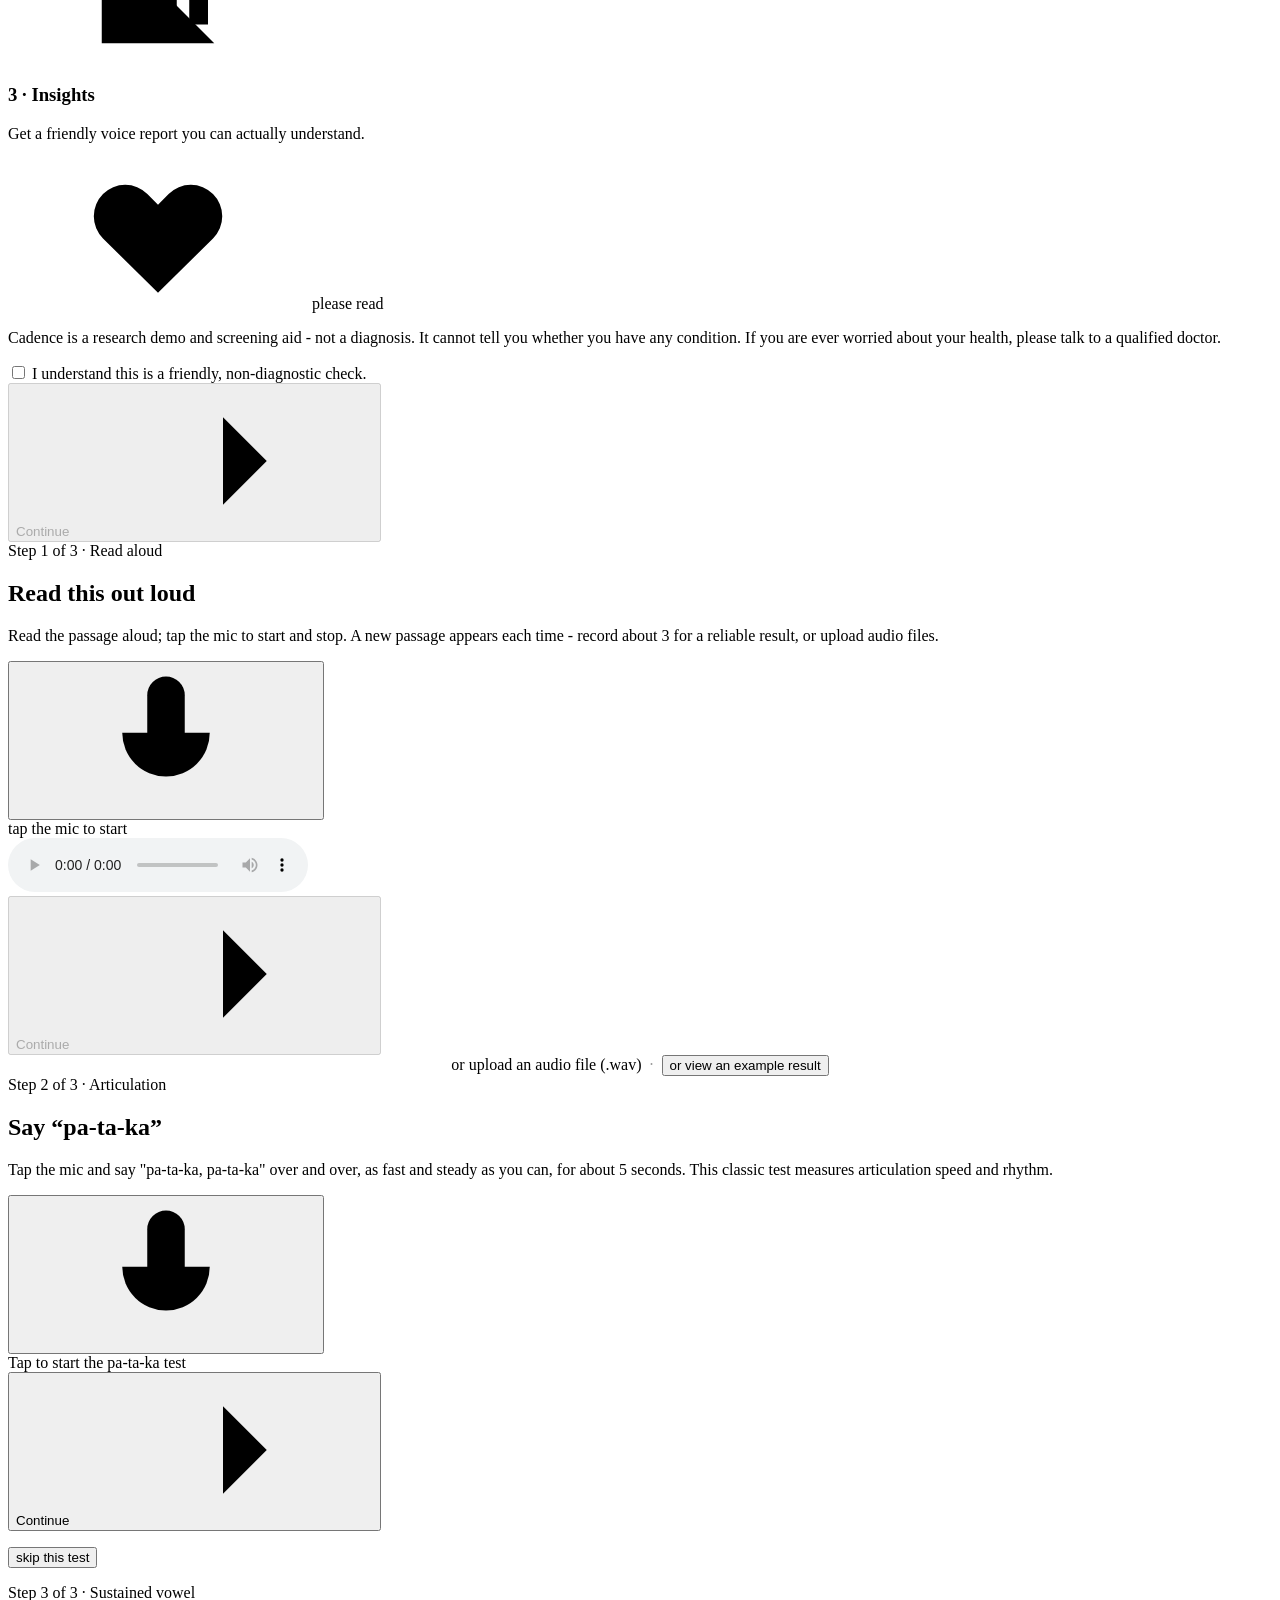
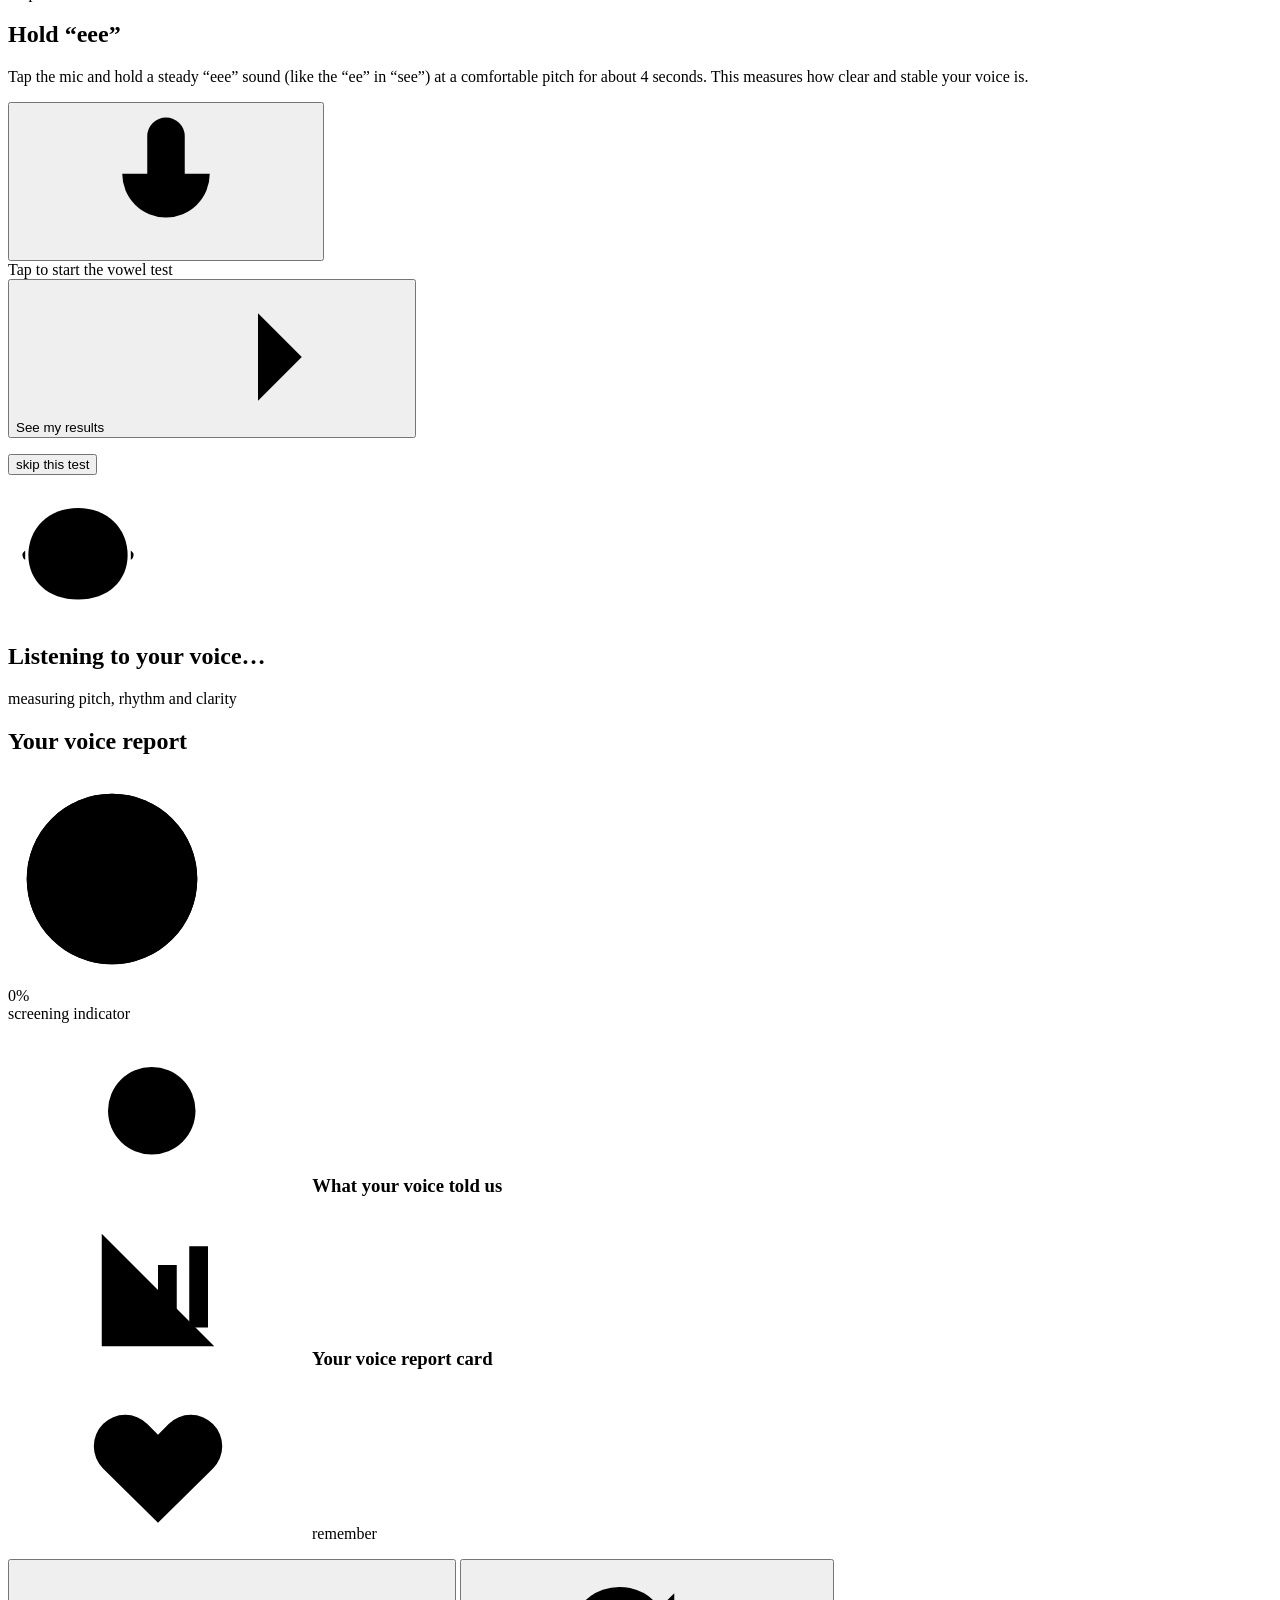
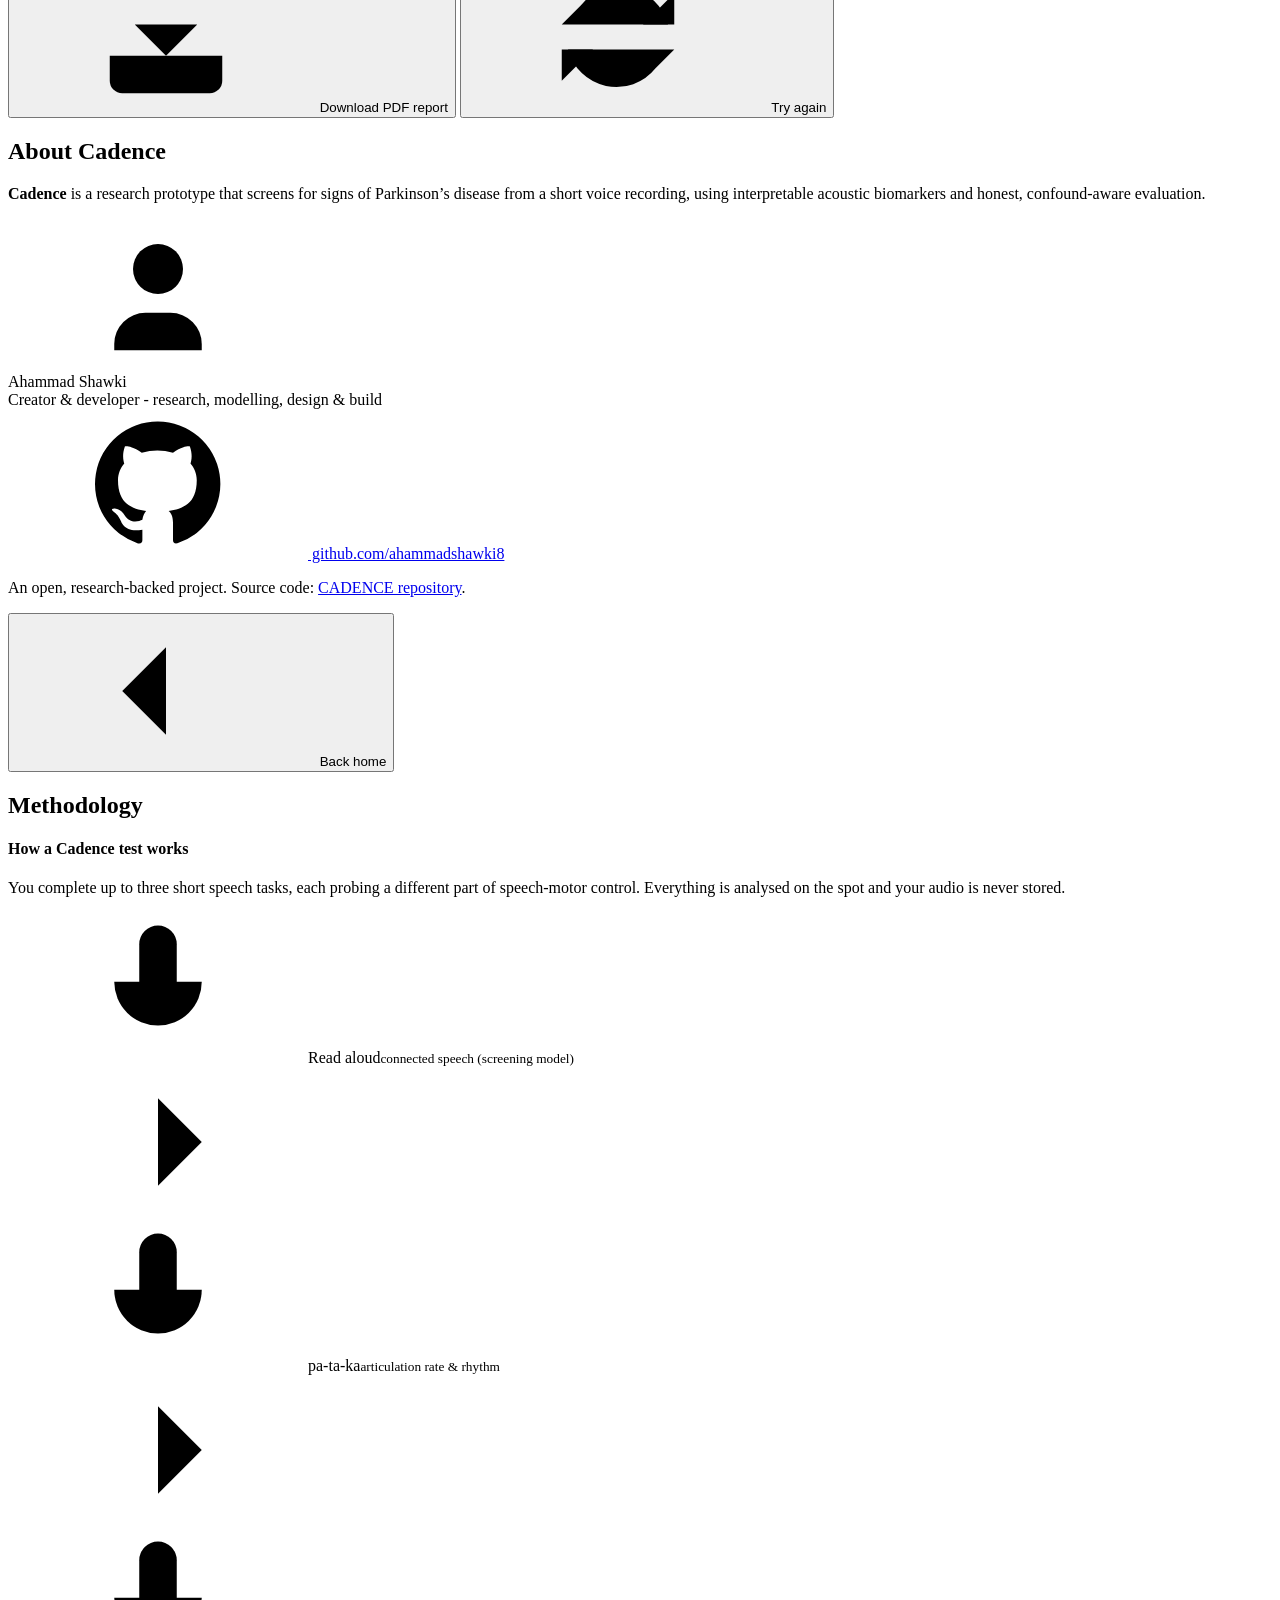
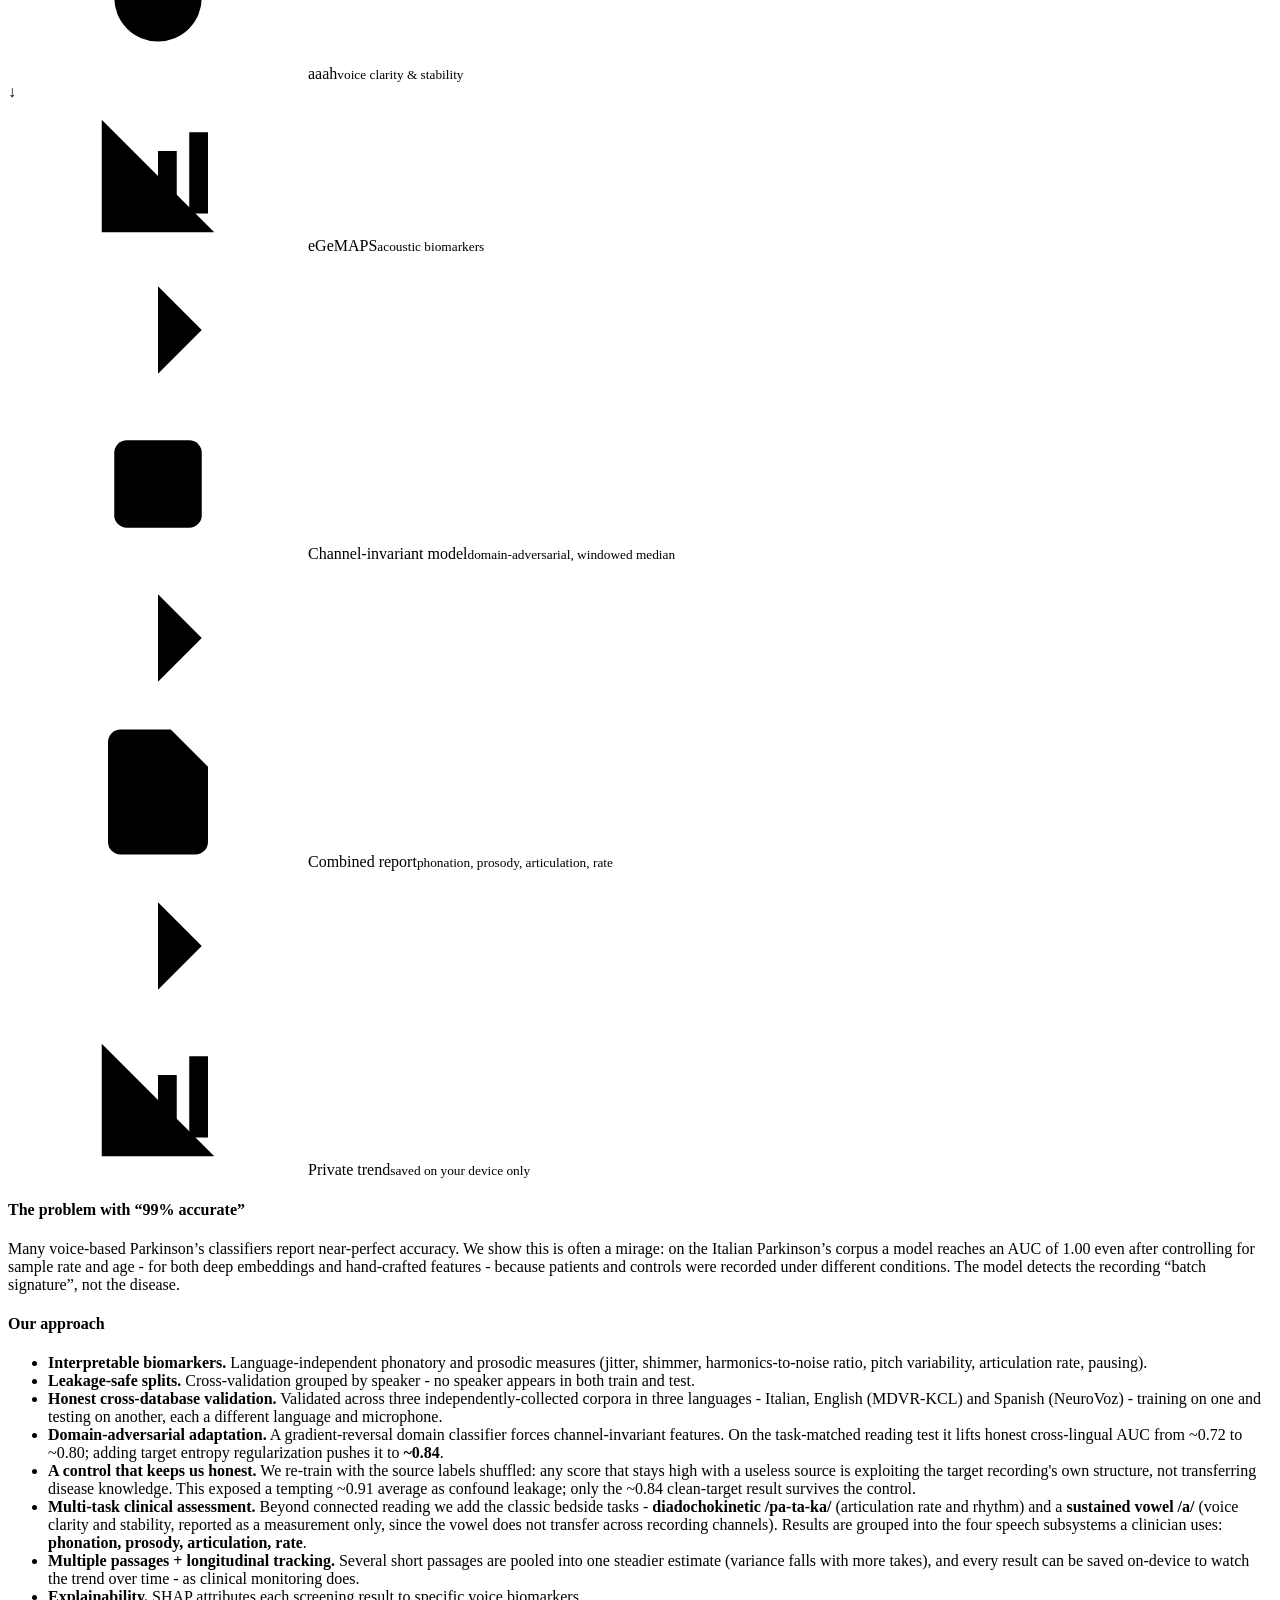
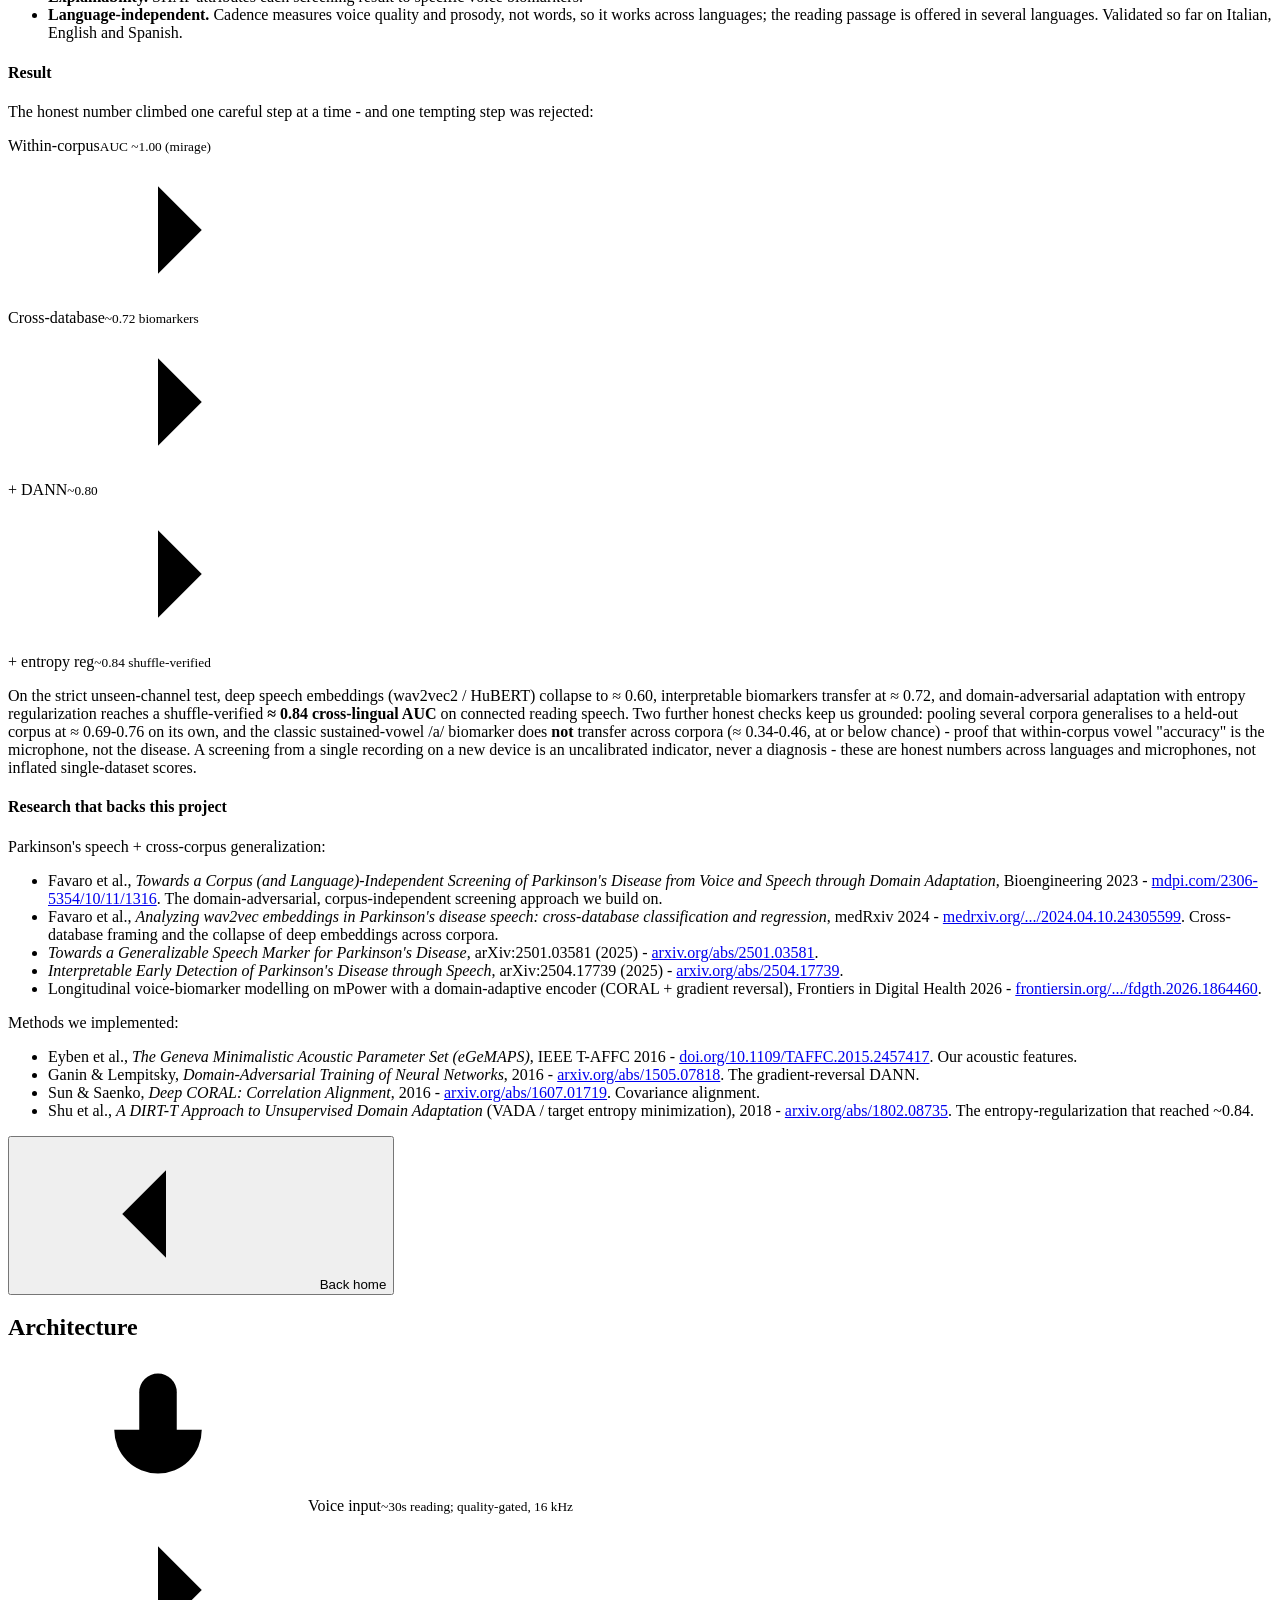
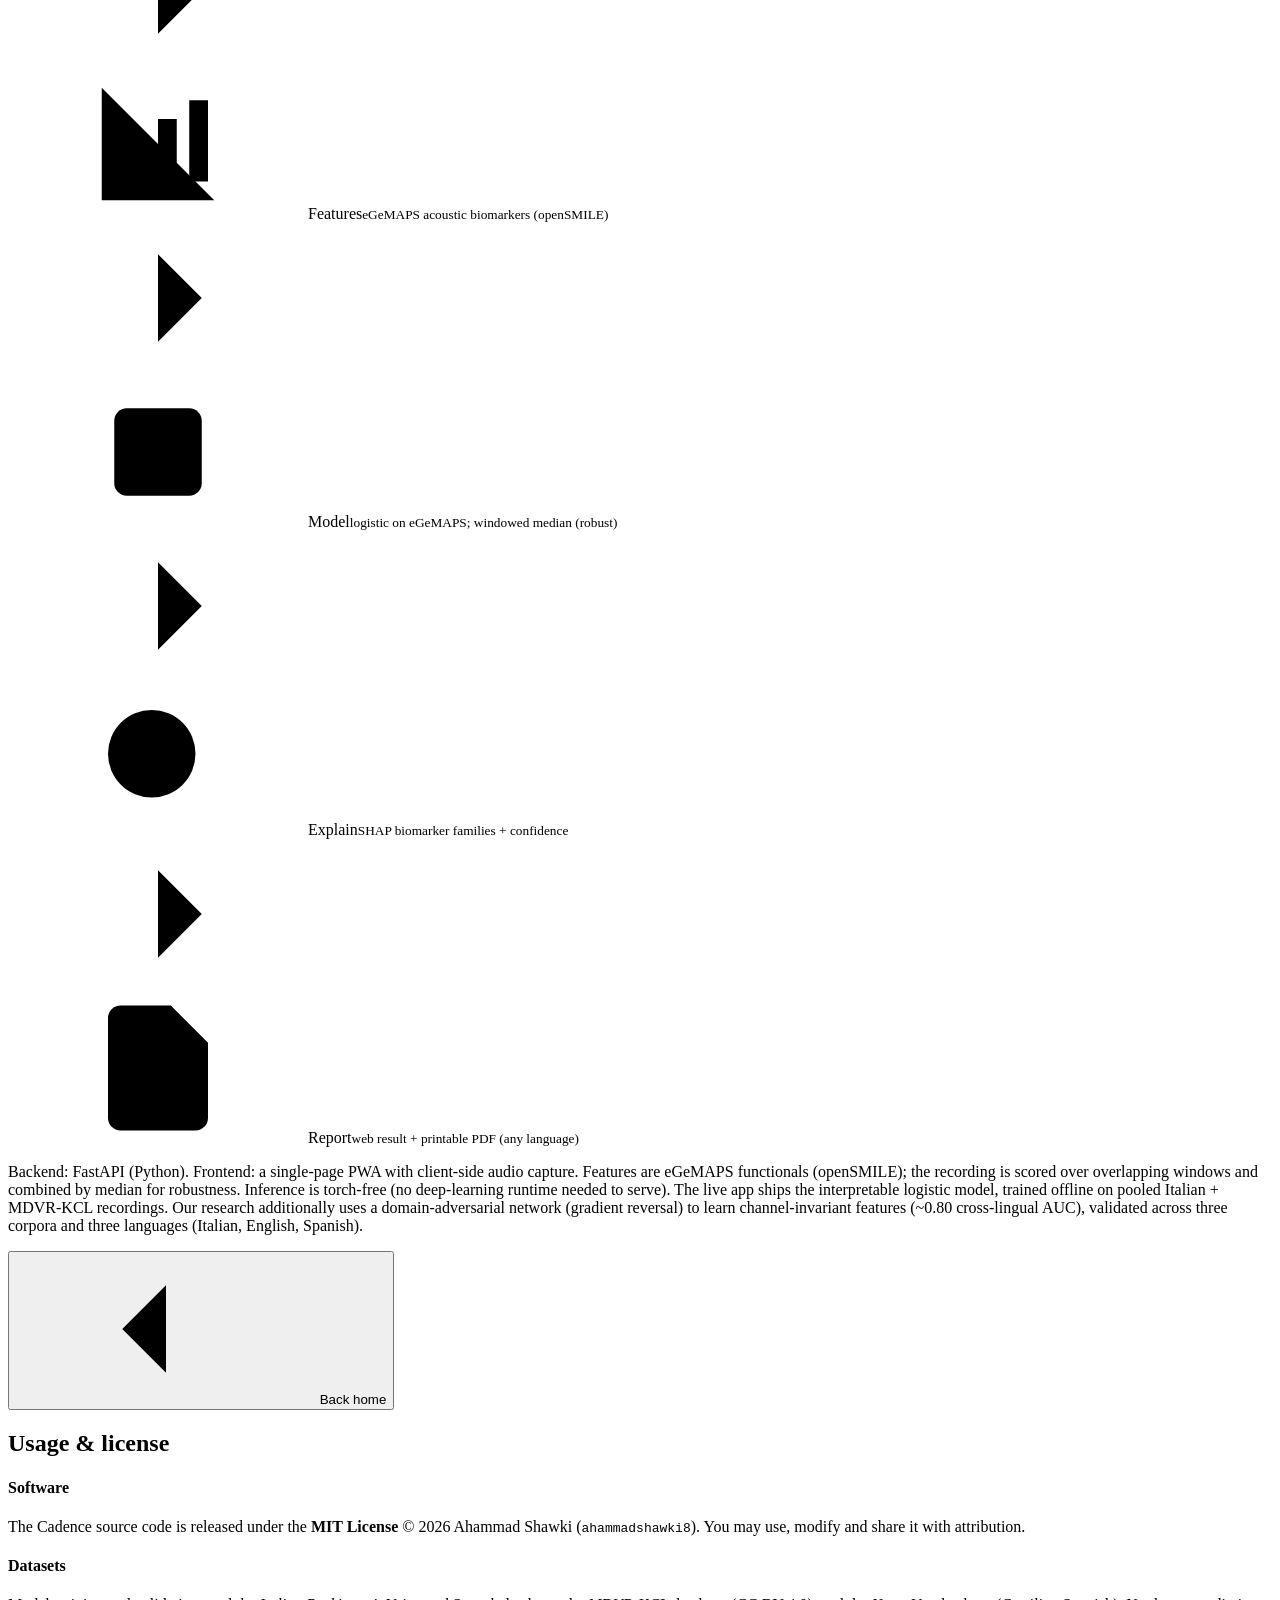
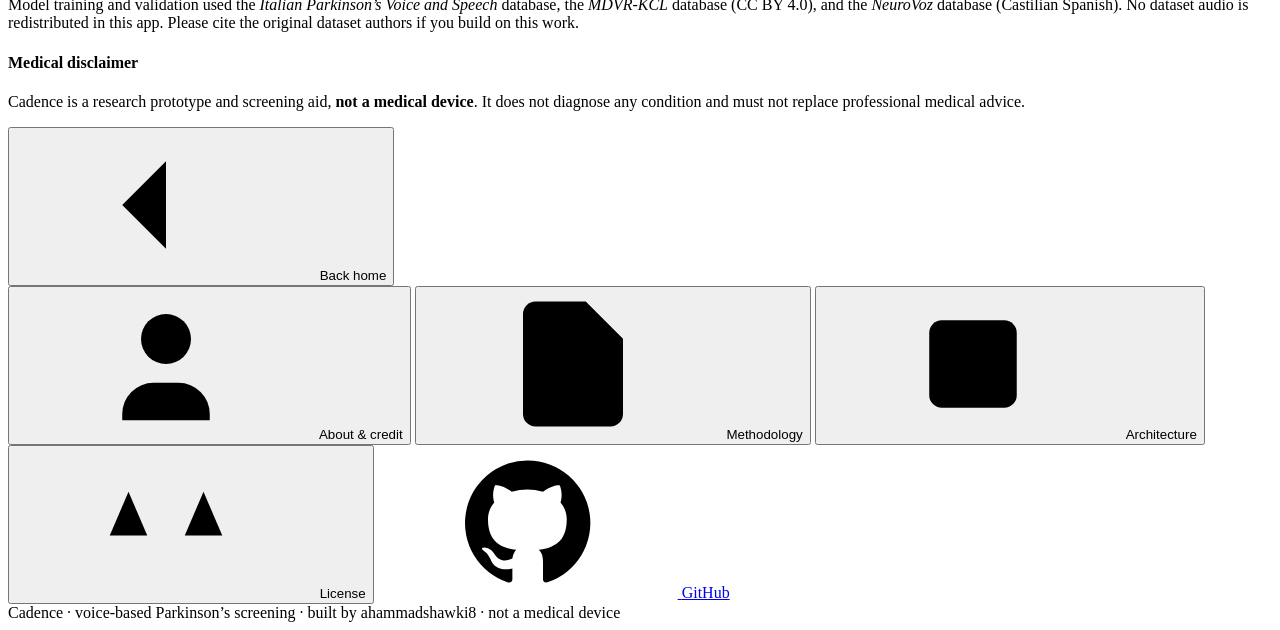
==== commit 6c7ddfc5: "UX + privacy pass: remove local history, neutral vowel, top-right toasts, wider methodology, mobile " ====
--- a/app/static/index.html
+++ b/app/static/index.html
@@ -127,7 +127,6 @@
       <span style="opacity:.4" aria-hidden="true">&middot;</span>
       <button class="linklike" id="exampleBtn" data-i18n="example">or view an example result</button>
     </div>
-    <p class="mini"><button class="linklike" data-go="analyzing" data-i18n="skipToResults">skip the extra tests and see my results</button></p>
   </section>
 
   <!-- TEST STEP 2 · ARTICULATION (DDK) -->
@@ -149,8 +148,8 @@
   <!-- TEST STEP 3 · SUSTAINED VOWEL -->
   <section class="screen" id="vowel">
     <div class="stepbadge" data-i18n="step3">Step 3 of 3 &middot; Sustained vowel</div>
-    <h2 class="title" data-i18n="vowTitle">Hold &ldquo;aaah&rdquo;</h2>
-    <p class="rec-instructions" data-i18n="vowInstr">Tap the mic and hold a steady "aaah" at a comfortable pitch for about 4 seconds. This measures how clear and stable your voice is.</p>
+    <h2 class="title" data-i18n="vowTitle">Hold &ldquo;eee&rdquo;</h2>
+    <p class="rec-instructions" data-i18n="vowInstr">Tap the mic and hold a steady &ldquo;eee&rdquo; sound (like the &ldquo;ee&rdquo; in &ldquo;see&rdquo;) at a comfortable pitch for about 4 seconds. This measures how clear and stable your voice is.</p>
     <div class="recwrap">
       <div class="rings"><span></span><span></span><span></span></div>
       <button class="micbtn" id="vowelBtn" aria-label="aaah"><svg class="ic big"><use href="#i-mic"/></svg></button>
@@ -202,7 +201,7 @@
     </div>
 
     <div id="vowelResultBox" hidden>
-      <h3 class="sect"><svg class="ic sm"><use href="#i-mic"/></svg> <span data-i18n="vowCard">Sustained vowel (aaah)</span></h3>
+      <h3 class="sect"><svg class="ic sm"><use href="#i-mic"/></svg> <span data-i18n="vowCard">Sustained vowel (eee)</span></h3>
       <div class="report" id="vowelStats"></div>
       <p class="mini" id="vowelReading" style="margin-top:10px"></p>
     </div>
@@ -215,7 +214,6 @@
       <button class="cta ghost" id="pdfBtn"><svg class="ic"><use href="#i-download"/></svg> <span data-i18n="pdf">Download PDF report</span></button>
       <button class="cta" id="againBtn" data-go="record"><svg class="ic"><use href="#i-refresh"/></svg> <span data-i18n="again">Try again</span></button>
     </div>
-    <p class="mini"><button class="linklike" data-histlink data-info="history" hidden data-i18n="histView">view my history and trend</button></p>
   </section>
 
   <!-- ===== INFO PAGES (outside the linear flow) ===== -->
@@ -394,14 +392,6 @@
     <button class="cta" data-go="welcome"><svg class="ic"><use href="#i-back"/></svg> <span data-i18n="backhome">Back home</span></button>
   </section>
 
-  <!-- HISTORY / TREND -->
-  <section class="screen info" id="history">
-    <h2 class="title" data-i18n="histTitle">Your screening history</h2>
-    <p class="sub" data-i18n="histSub">Saved on this device only. Track how your screening indicator changes over time.</p>
-    <div class="doc" id="historyBody" style="margin-top:14px"></div>
-    <button class="cta" data-go="welcome"><svg class="ic"><use href="#i-back"/></svg> <span data-i18n="backhome">Back home</span></button>
-  </section>
-
   <div class="toast" id="toast"></div>
 </main>
 
@@ -411,7 +401,6 @@
     <button data-info="methodology"><svg class="ic sm"><use href="#i-doc"/></svg> <span data-i18n="footMethod">Methodology</span></button>
     <button data-info="architecture"><svg class="ic sm"><use href="#i-cpu"/></svg> <span data-i18n="footArch">Architecture</span></button>
     <button data-info="license"><svg class="ic sm"><use href="#i-scale"/></svg> <span data-i18n="footLicense">License</span></button>
-    <button data-info="history" data-histlink hidden><svg class="ic sm"><use href="#i-chart"/></svg> <span data-i18n="footHistory">History</span></button>
     <a href="https://github.com/ahammadshawki8/CADENCE" target="_blank" rel="noopener"><svg class="ic sm"><use href="#i-github"/></svg> <span data-i18n="footGithub">GitHub</span></a>
   </div>
   <div class="footnote" data-i18n="footNote">Cadence · voice-based Parkinson’s screening · built by ahammadshawki8 · not a medical device</div>
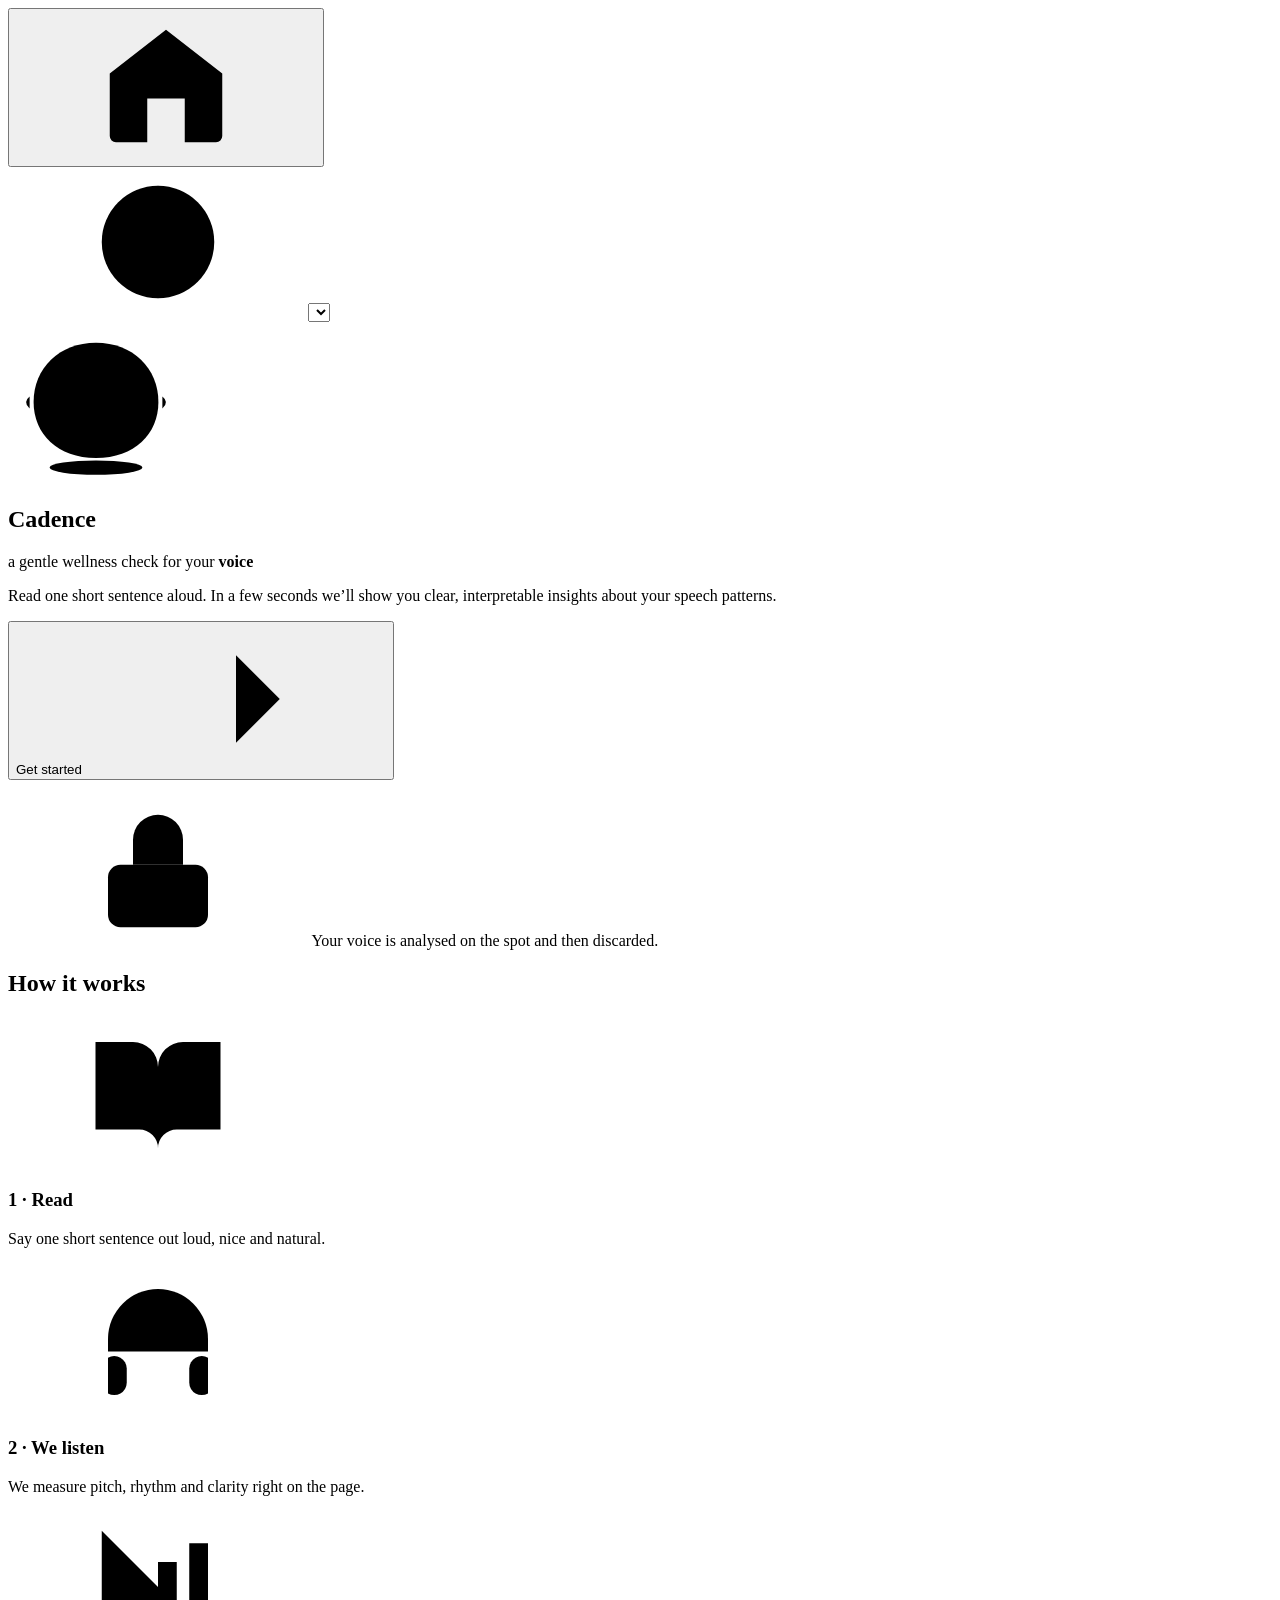
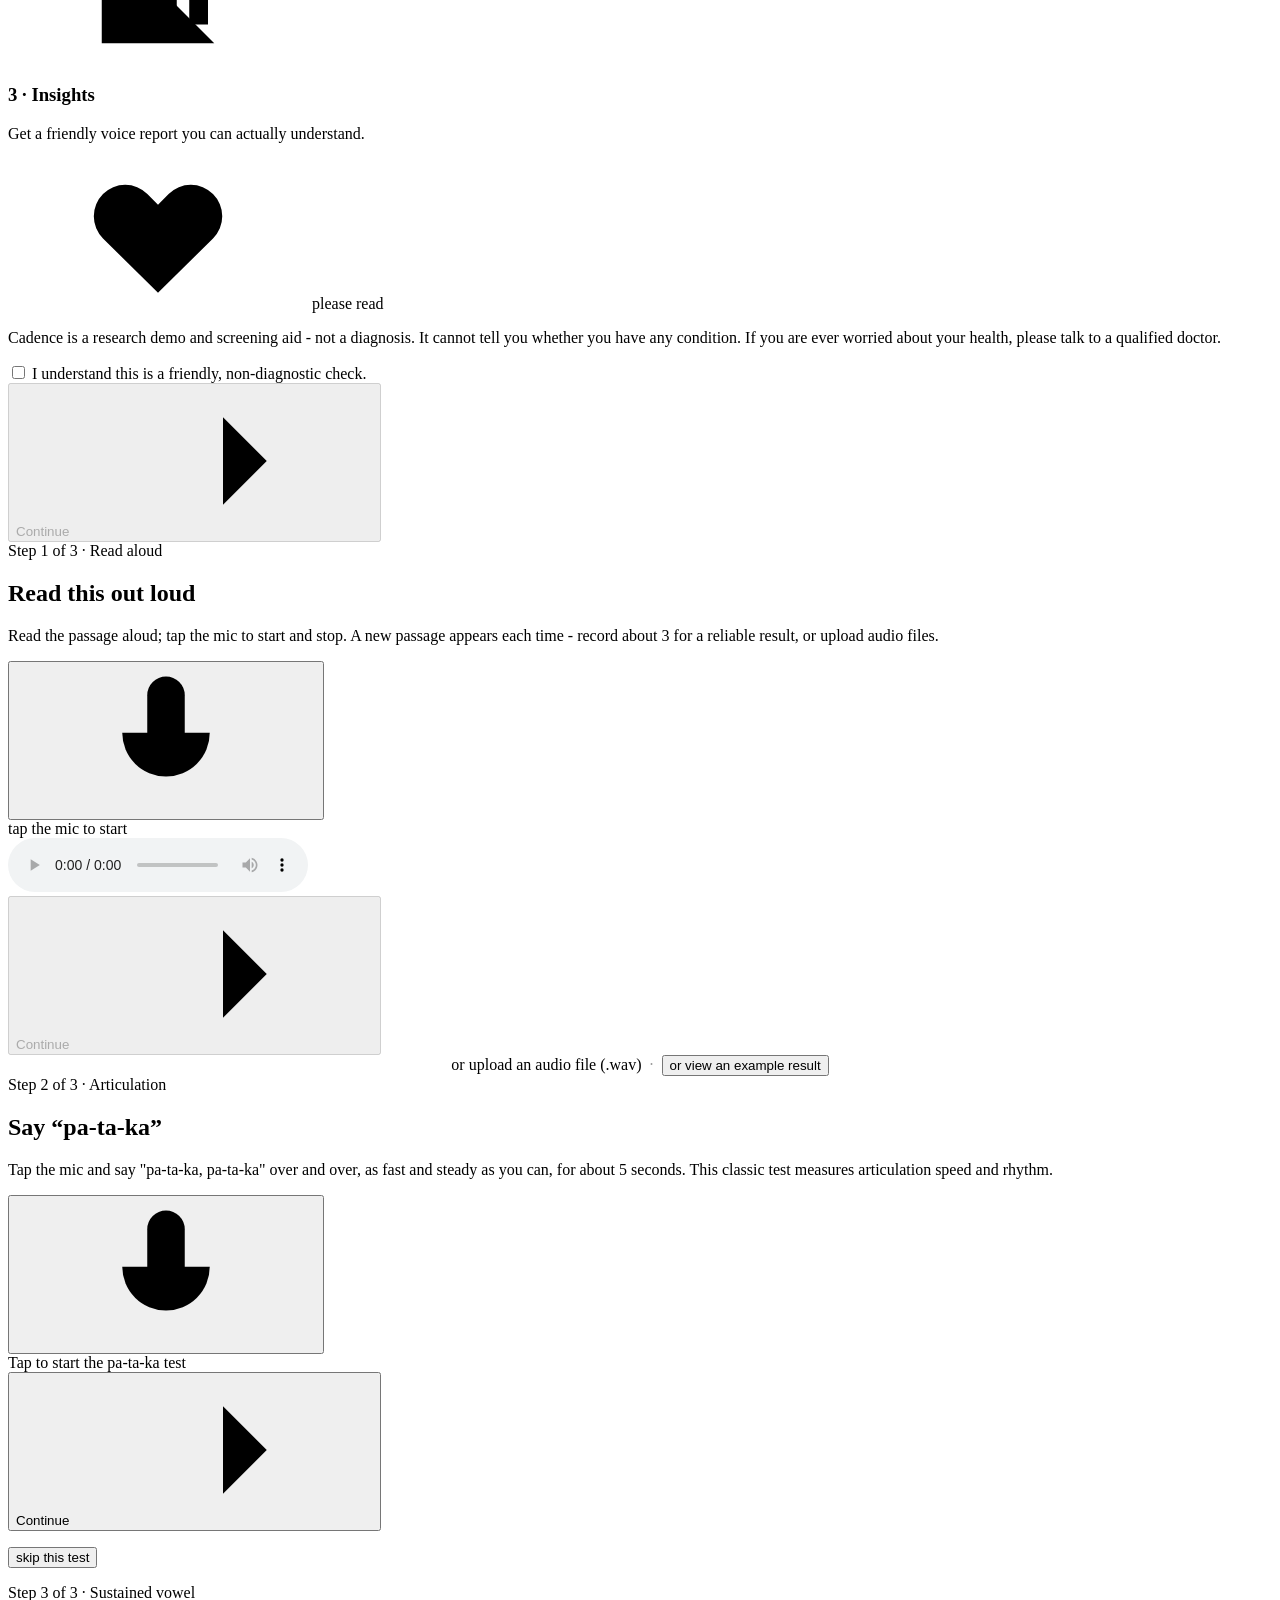
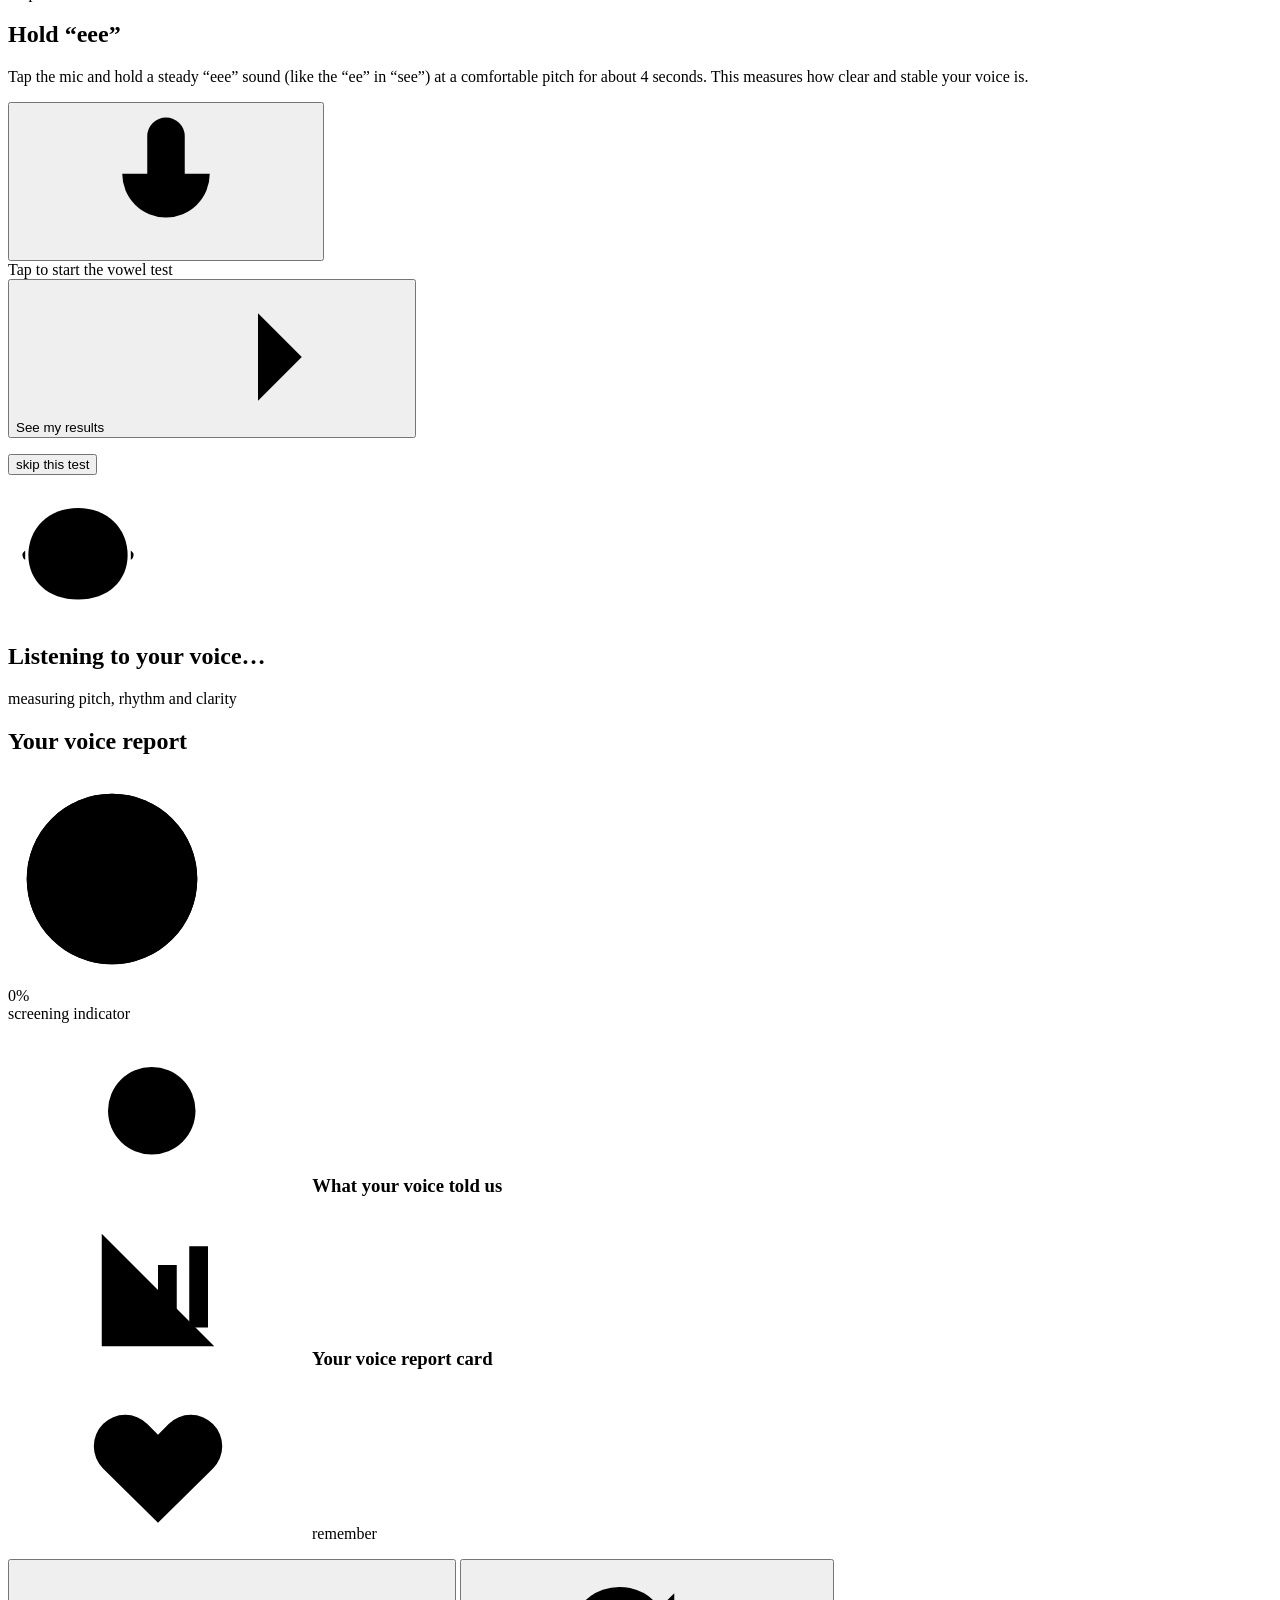
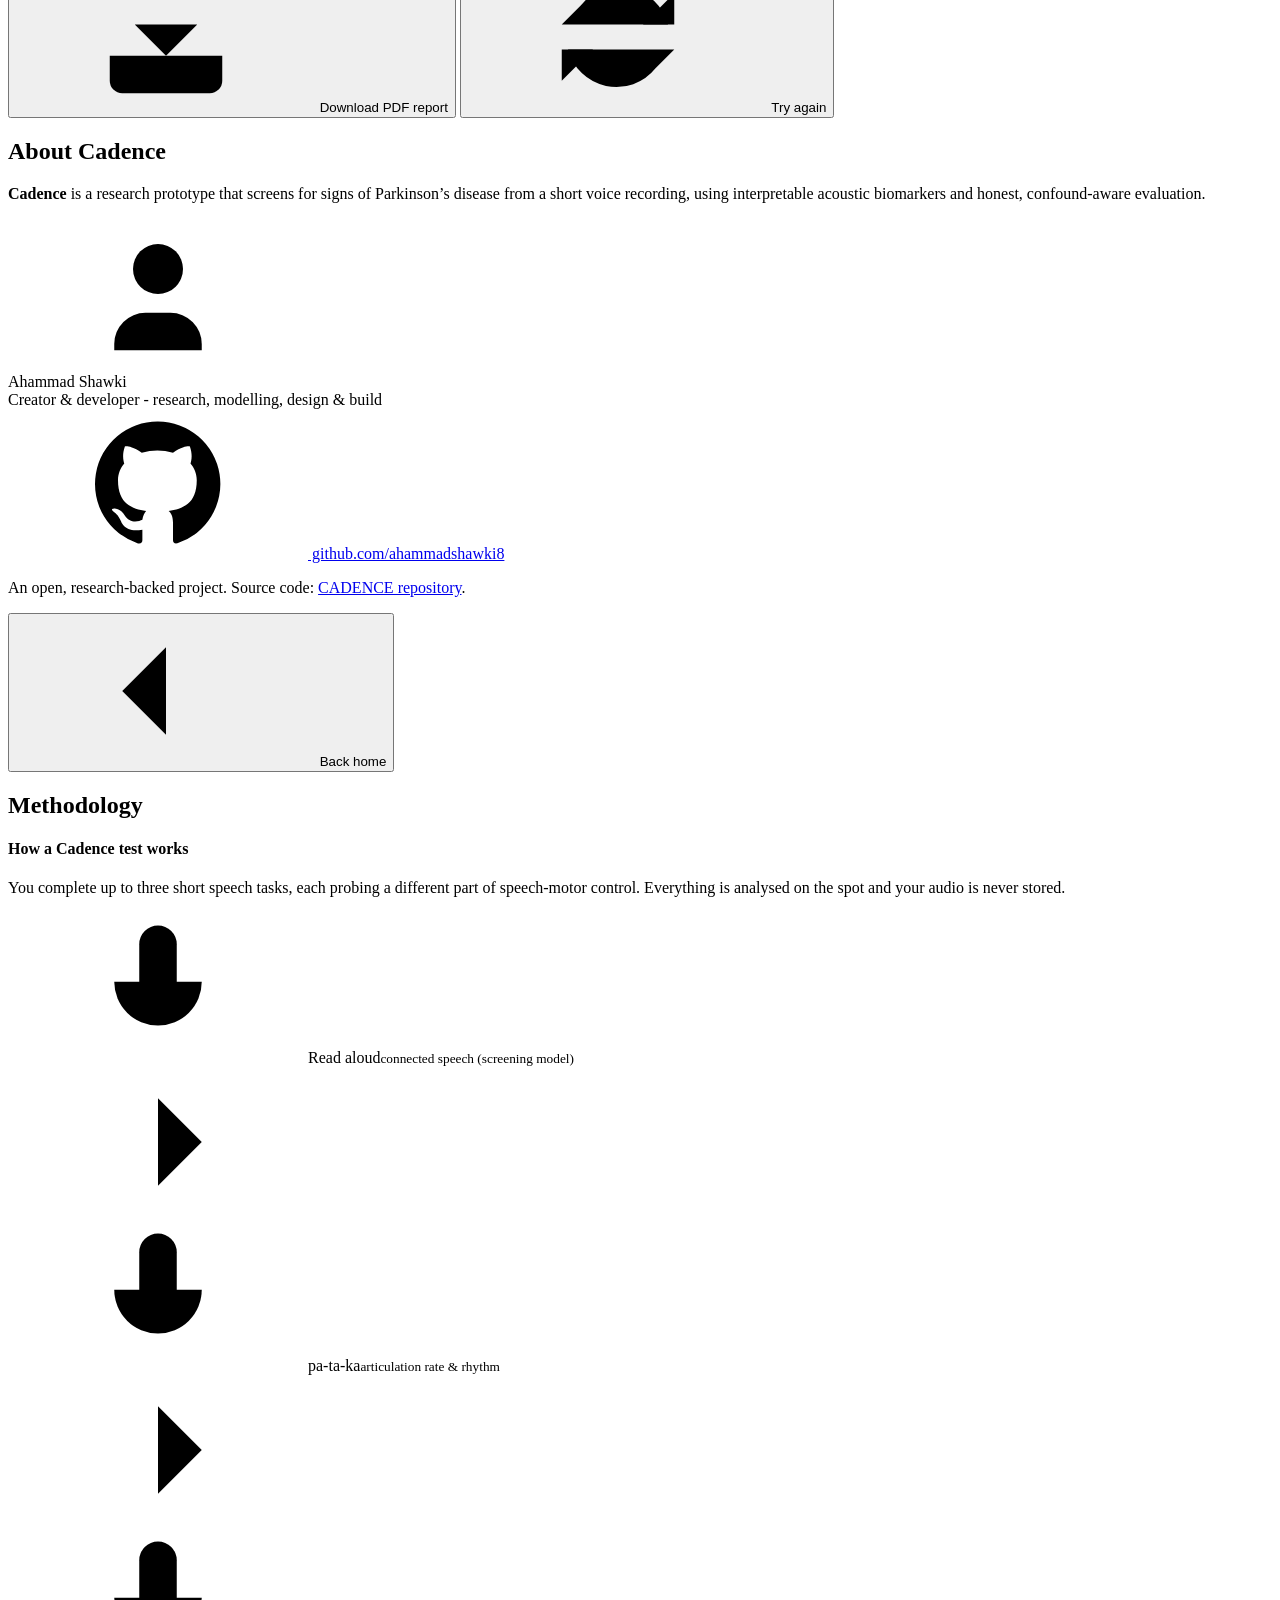
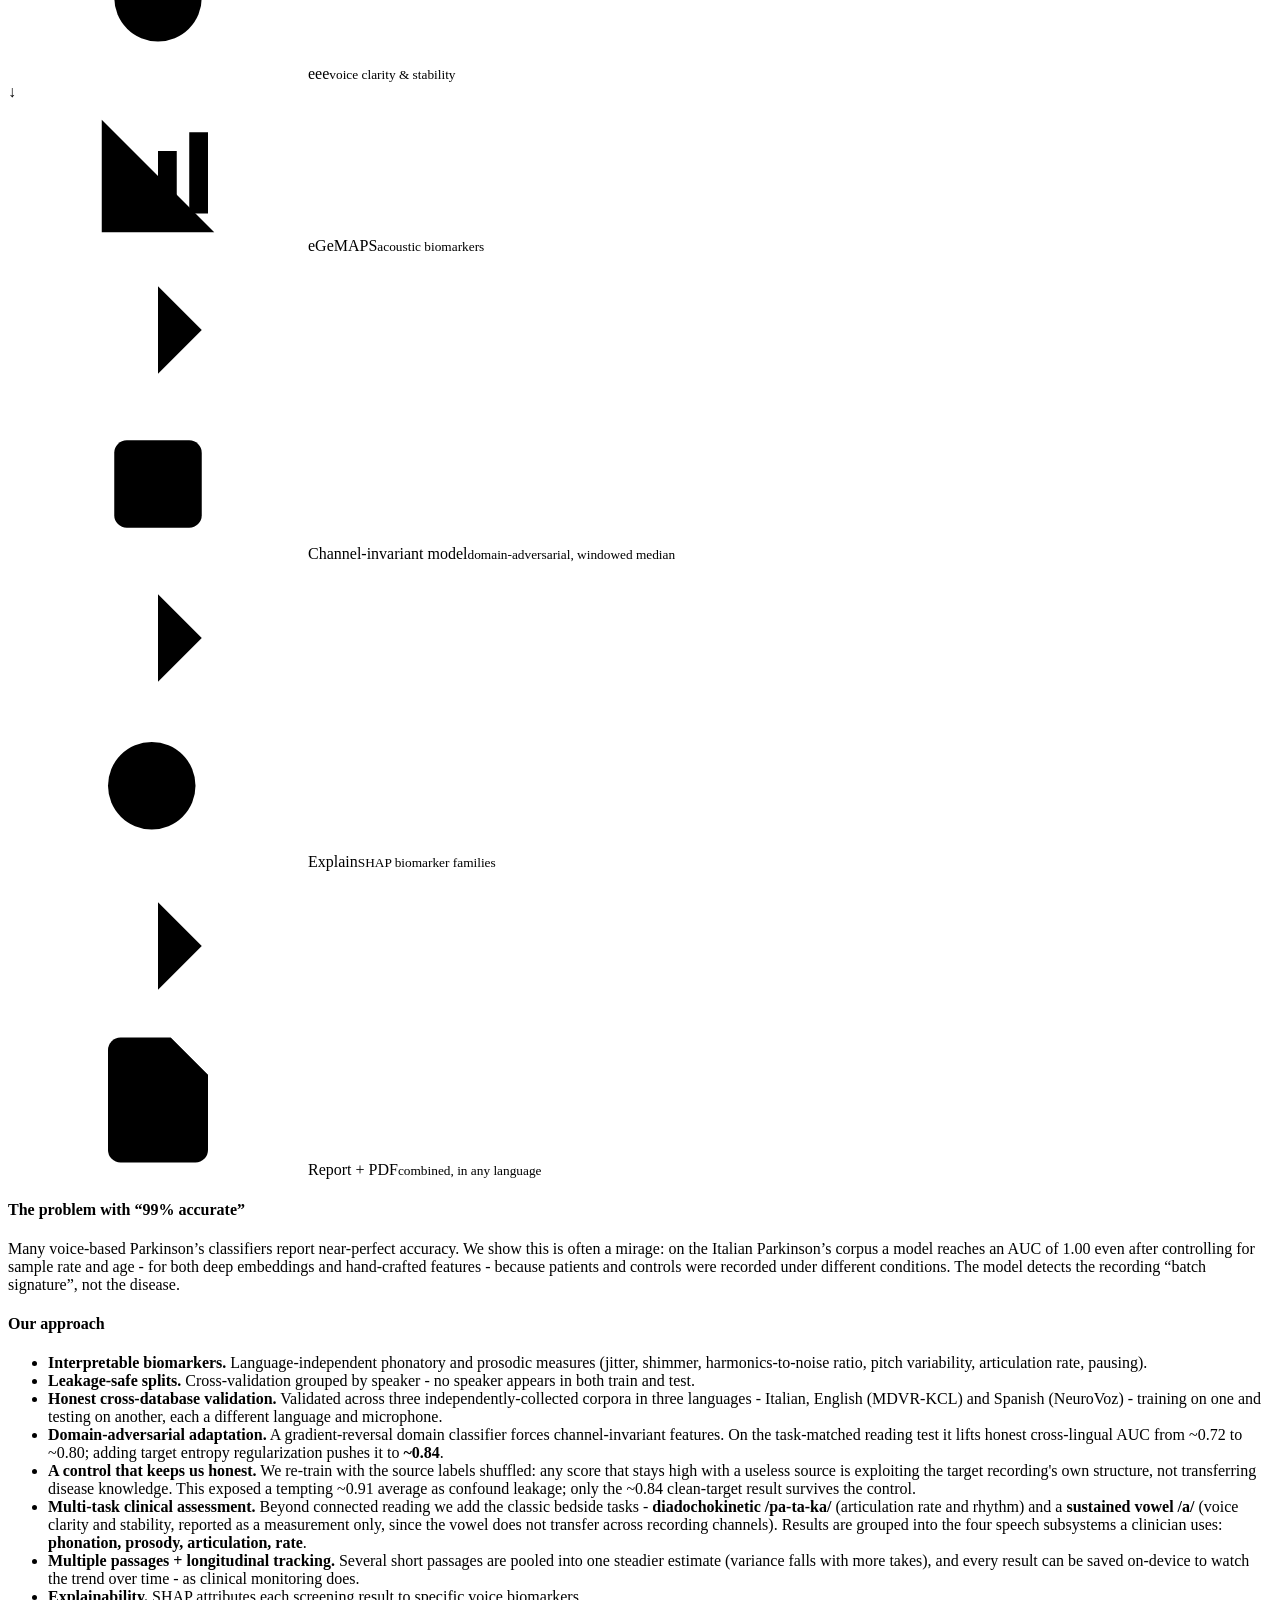
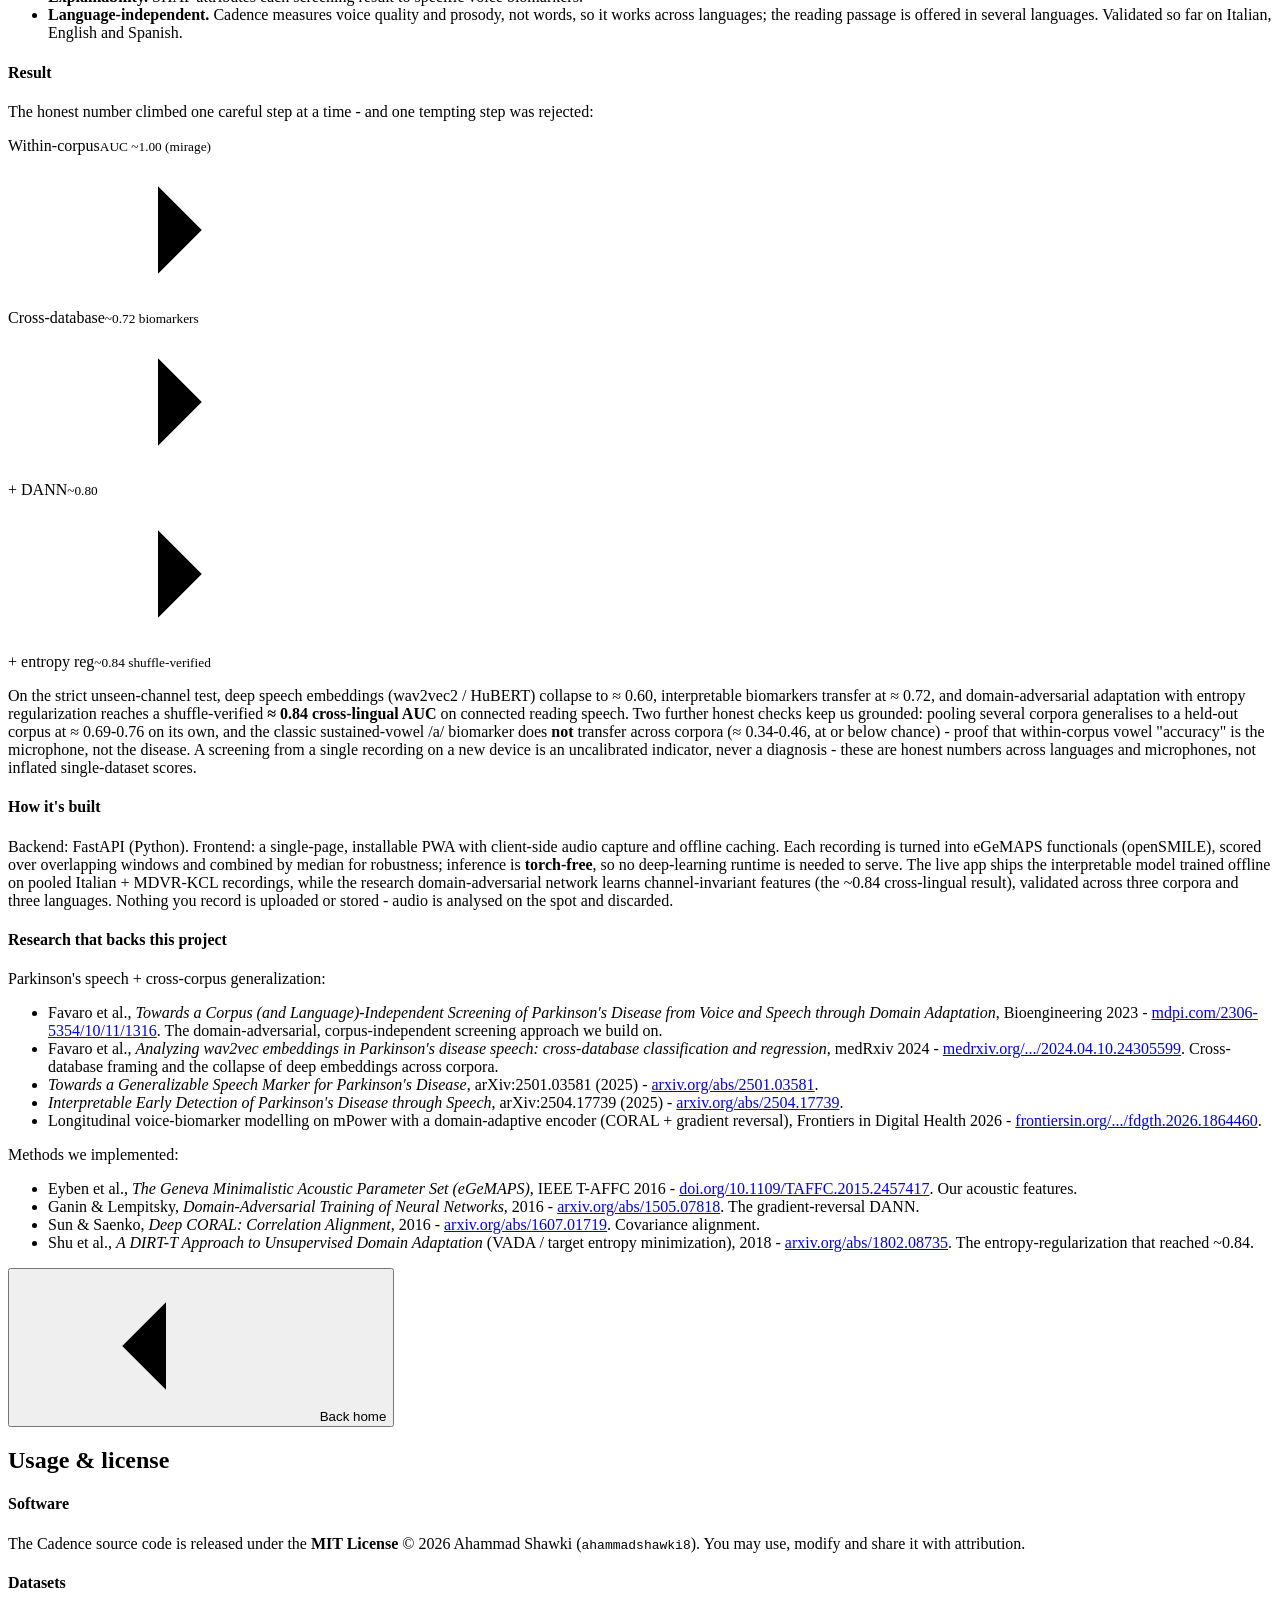
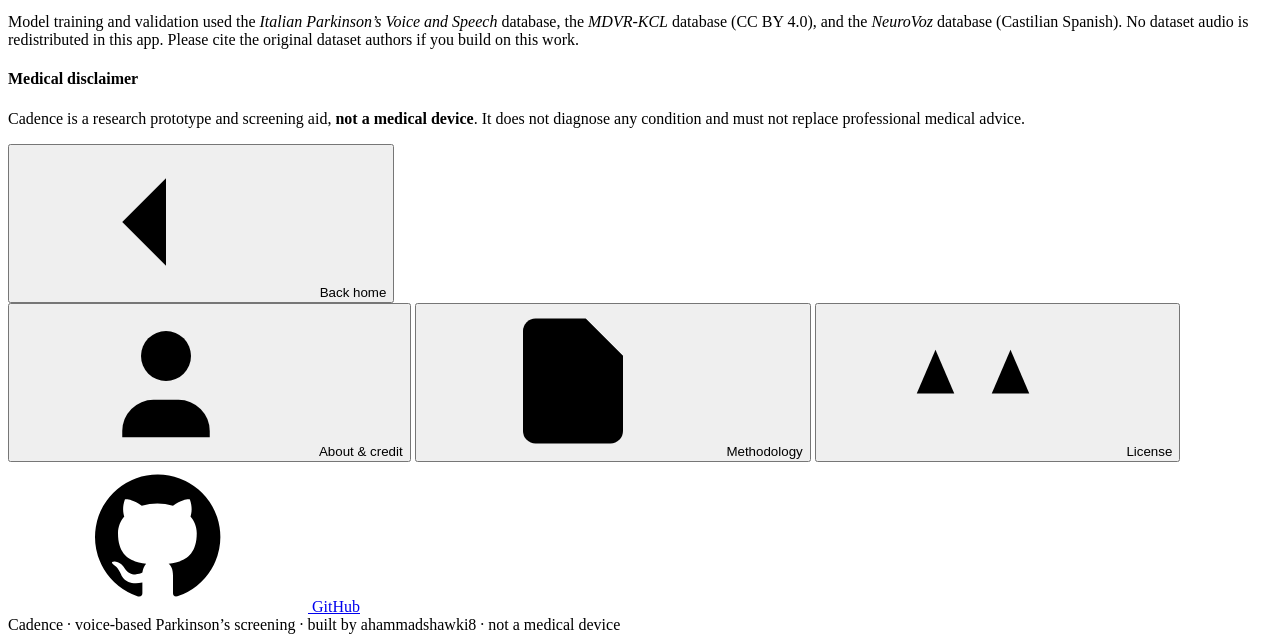
==== commit 5023e51c: "Merge architecture into methodology, fix centering, Playwright-tested UI - Remove the Architecture p" ====
--- a/app/static/index.html
+++ b/app/static/index.html
@@ -247,7 +247,7 @@
         <div class="arrow"><svg class="ic"><use href="#i-next"/></svg></div>
         <div class="node"><svg class="ic"><use href="#i-mic"/></svg><span>pa-ta-ka</span><small>articulation rate &amp; rhythm</small></div>
         <div class="arrow"><svg class="ic"><use href="#i-next"/></svg></div>
-        <div class="node"><svg class="ic"><use href="#i-mic"/></svg><span>aaah</span><small>voice clarity &amp; stability</small></div>
+        <div class="node"><svg class="ic"><use href="#i-mic"/></svg><span>eee</span><small>voice clarity &amp; stability</small></div>
       </div>
       <div class="flowdown" aria-hidden="true">&darr;</div>
       <div class="arch flowd">
@@ -255,9 +255,9 @@
         <div class="arrow"><svg class="ic"><use href="#i-next"/></svg></div>
         <div class="node"><svg class="ic"><use href="#i-cpu"/></svg><span>Channel-invariant model</span><small>domain-adversarial, windowed median</small></div>
         <div class="arrow"><svg class="ic"><use href="#i-next"/></svg></div>
-        <div class="node"><svg class="ic"><use href="#i-doc"/></svg><span>Combined report</span><small>phonation, prosody, articulation, rate</small></div>
-        <div class="arrow"><svg class="ic"><use href="#i-next"/></svg></div>
-        <div class="node"><svg class="ic"><use href="#i-chart"/></svg><span>Private trend</span><small>saved on your device only</small></div>
+        <div class="node"><svg class="ic"><use href="#i-search"/></svg><span>Explain</span><small>SHAP biomarker families</small></div>
+        <div class="arrow"><svg class="ic"><use href="#i-next"/></svg></div>
+        <div class="node"><svg class="ic"><use href="#i-doc"/></svg><span>Report + PDF</span><small>combined, in any language</small></div>
       </div>
 
       <h4>The problem with “99% accurate”</h4>
@@ -315,6 +315,15 @@
       within-corpus vowel "accuracy" is the microphone, not the disease. A screening from a single
       recording on a new device is an uncalibrated indicator, never a diagnosis - these are honest
       numbers across languages and microphones, not inflated single-dataset scores.</p>
+      <h4>How it's built</h4>
+      <p>Backend: FastAPI (Python). Frontend: a single-page, installable PWA with client-side audio
+      capture and offline caching. Each recording is turned into eGeMAPS functionals (openSMILE),
+      scored over overlapping windows and combined by median for robustness; inference is
+      <b>torch-free</b>, so no deep-learning runtime is needed to serve. The live app ships the
+      interpretable model trained offline on pooled Italian + MDVR-KCL recordings, while the research
+      domain-adversarial network learns channel-invariant features (the ~0.84 cross-lingual result),
+      validated across three corpora and three languages. Nothing you record is uploaded or stored -
+      audio is analysed on the spot and discarded.</p>
       <h4>Research that backs this project</h4>
       <p class="muted">Parkinson's speech + cross-corpus generalization:</p>
       <ul>
@@ -349,30 +358,6 @@
     <button class="cta" data-go="welcome"><svg class="ic"><use href="#i-back"/></svg> <span data-i18n="backhome">Back home</span></button>
   </section>
 
-  <section class="screen info" id="architecture">
-    <h2 class="title">Architecture</h2>
-    <div class="doc">
-      <div class="arch">
-        <div class="node"><svg class="ic"><use href="#i-mic"/></svg><span>Voice input</span><small>~30s reading; quality-gated, 16 kHz</small></div>
-        <div class="arrow"><svg class="ic"><use href="#i-next"/></svg></div>
-        <div class="node"><svg class="ic"><use href="#i-chart"/></svg><span>Features</span><small>eGeMAPS acoustic biomarkers (openSMILE)</small></div>
-        <div class="arrow"><svg class="ic"><use href="#i-next"/></svg></div>
-        <div class="node"><svg class="ic"><use href="#i-cpu"/></svg><span>Model</span><small>logistic on eGeMAPS; windowed median (robust)</small></div>
-        <div class="arrow"><svg class="ic"><use href="#i-next"/></svg></div>
-        <div class="node"><svg class="ic"><use href="#i-search"/></svg><span>Explain</span><small>SHAP biomarker families + confidence</small></div>
-        <div class="arrow"><svg class="ic"><use href="#i-next"/></svg></div>
-        <div class="node"><svg class="ic"><use href="#i-doc"/></svg><span>Report</span><small>web result + printable PDF (any language)</small></div>
-      </div>
-      <p class="muted">Backend: FastAPI (Python). Frontend: a single-page PWA with client-side audio
-      capture. Features are eGeMAPS functionals (openSMILE); the recording is scored over overlapping
-      windows and combined by median for robustness. Inference is torch-free (no deep-learning runtime
-      needed to serve). The live app ships the interpretable logistic model, trained offline on pooled
-      Italian + MDVR-KCL recordings. Our research additionally uses a domain-adversarial network
-      (gradient reversal) to learn channel-invariant features (~0.80 cross-lingual AUC), validated
-      across three corpora and three languages (Italian, English, Spanish).</p>
-    </div>
-    <button class="cta" data-go="welcome"><svg class="ic"><use href="#i-back"/></svg> <span data-i18n="backhome">Back home</span></button>
-  </section>
 
   <section class="screen info" id="license">
     <h2 class="title">Usage &amp; license</h2>
@@ -399,7 +384,6 @@
   <div class="footlinks">
     <button data-info="about"><svg class="ic sm"><use href="#i-user"/></svg> <span data-i18n="footAbout">About &amp; credit</span></button>
     <button data-info="methodology"><svg class="ic sm"><use href="#i-doc"/></svg> <span data-i18n="footMethod">Methodology</span></button>
-    <button data-info="architecture"><svg class="ic sm"><use href="#i-cpu"/></svg> <span data-i18n="footArch">Architecture</span></button>
     <button data-info="license"><svg class="ic sm"><use href="#i-scale"/></svg> <span data-i18n="footLicense">License</span></button>
     <a href="https://github.com/ahammadshawki8/CADENCE" target="_blank" rel="noopener"><svg class="ic sm"><use href="#i-github"/></svg> <span data-i18n="footGithub">GitHub</span></a>
   </div>
